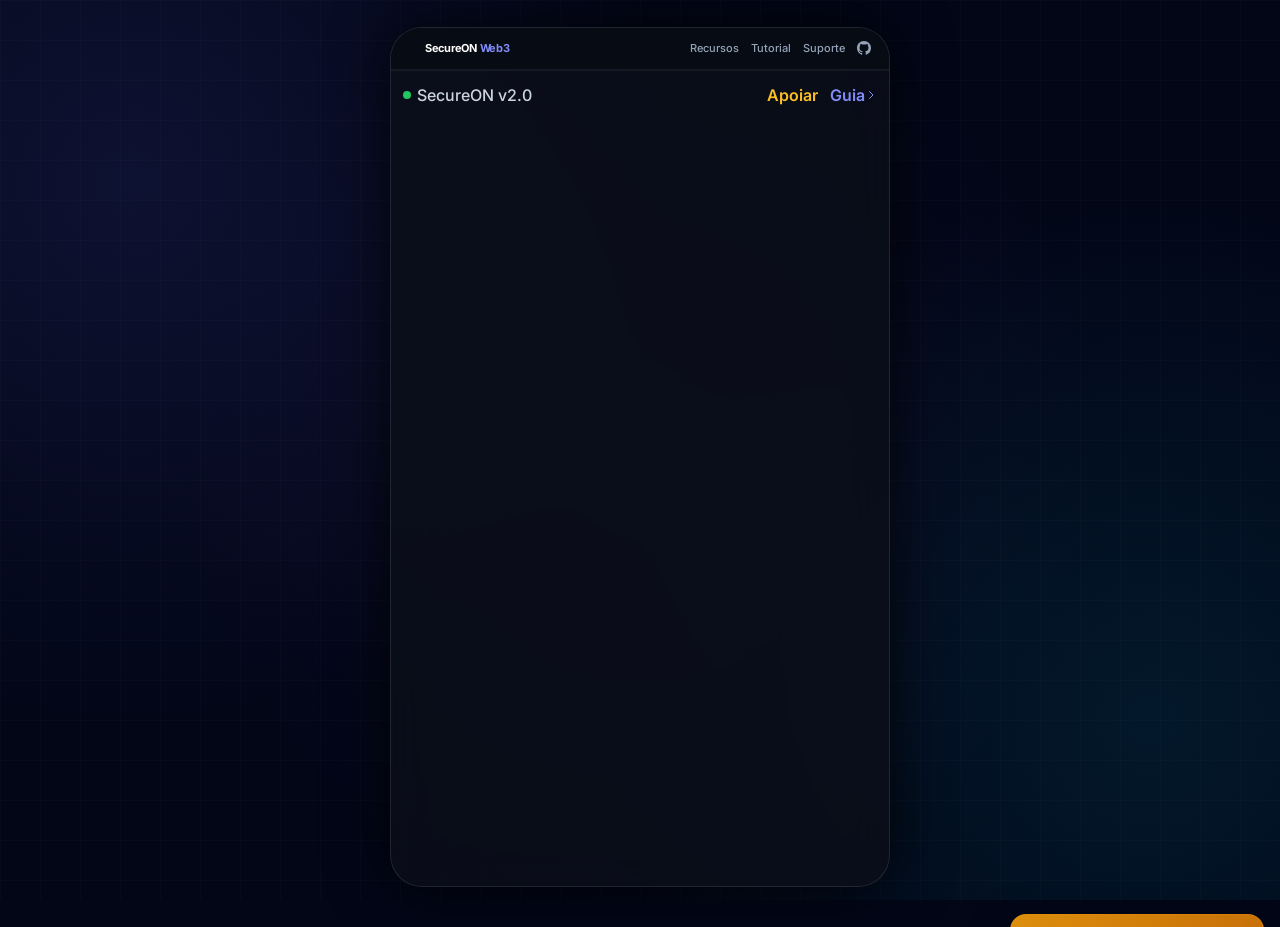
==== index.html @ 46686201 "deploy: auto-sync wallet" ====
<!DOCTYPE html>
<html lang="pt-BR">

<head>
    <meta charset="UTF-8">
    <meta name="viewport" content="width=device-width, initial-scale=1.0, maximum-scale=1.0, user-scalable=no">
    <!-- Security Headers -->
    <meta http-equiv="X-Content-Type-Options" content="nosniff">
    <meta name="referrer" content="no-referrer">

    <!-- SEO Meta Tags -->
    <meta name="description" content="SecureON Wallet — Carteira cripto não-custodial Ethereum & ERC-20 com criptografia local AES-256-GCM. 100% no seu navegador.">
    
    <title>SecureON Wallet — Carteira Cripto Não-Custodial | 4U.IA.BR</title>

    <!-- Icons -->
    <link rel="icon" type="image/svg+xml" href="favicon.svg">
    <link rel="icon" type="image/png" sizes="32x32" href="favicon-32x32.png">
    <link rel="icon" type="image/png" sizes="192x192" href="icon-192.png">
    <link rel="apple-touch-icon" href="icon-192.png">

    <!-- PWA Manifest & Theme -->
    <link rel="manifest" href="manifest.json?v=2.0.0">
    <meta name="theme-color" content="#080b14">
    <meta name="apple-mobile-web-app-capable" content="yes">
    <meta name="apple-mobile-web-app-status-bar-style" content="black-translucent">
    <meta name="apple-mobile-web-app-title" content="SecureON">

    <link rel="preconnect" href="https://fonts.googleapis.com">
    <link rel="preconnect" href="https://fonts.gstatic.com" crossorigin>
    <link href="https://fonts.googleapis.com/css2?family=Inter:wght@300;400;500;600;700;800&family=Outfit:wght@500;700;800&display=swap" rel="stylesheet">
    
    <!-- Local Libraries & Styles -->
    <link rel="stylesheet" href="tailwind_compiled.css">
    <link rel="stylesheet" href="style.css">

    <style>
        /* Ambient 4U Cyberpunk Lighting */
        body {
            background-color: #060810;
            background-image: 
                radial-gradient(circle at 10% 20%, rgba(99, 102, 241, 0.12) 0%, transparent 40%),
                radial-gradient(circle at 90% 80%, rgba(6, 182, 212, 0.10) 0%, transparent 40%),
                radial-gradient(circle at 50% 50%, rgba(168, 85, 247, 0.05) 0%, transparent 60%);
            background-attachment: fixed;
            min-height: 100vh;
        }

        .ambient-grid {
            position: fixed;
            inset: 0;
            background-size: 40px 40px;
            background-image: 
                linear-gradient(to right, rgba(255, 255, 255, 0.02) 1px, transparent 1px),
                linear-gradient(to bottom, rgba(255, 255, 255, 0.02) 1px, transparent 1px);
            pointer-events: none;
            z-index: 0;
        }

        .wallet-frame {
            position: relative;
            z-index: 10;
            max-width: 500px;
            margin: 0 auto;
            min-height: 100vh;
            display: flex;
            flex-direction: column;
            background: rgba(11, 15, 25, 0.85);
            backdrop-filter: blur(20px);
            border-left: 1px solid rgba(255, 255, 255, 0.06);
            border-right: 1px solid rgba(255, 255, 255, 0.06);
            box-shadow: 0 0 60px rgba(0, 0, 0, 0.8);
        }

        @media (min-width: 640px) {
            .wallet-frame {
                min-height: 860px;
                height: 88vh;
                margin-top: 3vh;
                margin-bottom: 3vh;
                border-radius: 32px;
                border: 1px solid rgba(255, 255, 255, 0.1);
                overflow: hidden;
            }
        }

        /* 4U Top Header Nav */
        .top-nav-bar {
            display: flex;
            align-items: center;
            justify-content: space-between;
            padding: 12px 18px;
            background: rgba(8, 11, 20, 0.95);
            border-bottom: 1px solid rgba(255, 255, 255, 0.06);
            font-size: 11px;
            z-index: 30;
        }

        .top-nav-bar a {
            color: #94a3b8;
            text-decoration: none;
            transition: color 0.2s;
            font-weight: 500;
        }

        .top-nav-bar a:hover {
            color: #a5b4fc;
        }
    </style>
</head>

<body class="bg-dark-950 text-white font-sans selection:bg-primary-500/30">
    <div class="ambient-grid"></div>

    <!-- Security Error Screen -->
    <div id="security-error-screen"
        class="fixed inset-0 bg-gradient-to-br from-red-950 to-dark-950 flex items-center justify-center z-[100] hidden">
        <div class="text-center p-8 max-w-md animate-fade-in bg-dark-900/90 border border-red-500/30 rounded-3xl shadow-2xl backdrop-blur-xl">
            <div class="w-20 h-20 bg-red-500/20 rounded-full flex items-center justify-center mx-auto mb-6">
                <svg class="w-10 h-10 text-red-400" fill="none" stroke="currentColor" viewBox="0 0 24 24">
                    <path stroke-linecap="round" stroke-linejoin="round" stroke-width="2"
                        d="M12 9v2m0 4h.01m-6.938 4h13.856c1.54 0 2.502-1.667 1.732-3L13.732 4c-.77-1.333-2.694-1.333-3.464 0L3.34 16c-.77 1.333.192 3 1.732 3z" />
                </svg>
            </div>
            <h1 class="text-2xl font-bold mb-3 text-white">Verificação de Segurança</h1>
            <p id="security-error-message" class="text-red-300 text-sm mb-4">Uma checagem de integridade do ambiente Web3 falhou.</p>
            <div id="security-error-details"
                class="bg-red-950/60 border border-red-500/30 rounded-2xl p-4 text-left text-xs text-red-200 mb-6 font-mono"></div>
            <button id="btn-security-reload"
                class="w-full bg-gradient-to-r from-red-500 to-red-600 hover:from-red-600 hover:to-red-700 text-white font-semibold py-3 px-6 rounded-xl transition-all shadow-lg shadow-red-500/20">
                Recarregar Aplicação
            </button>
        </div>
    </div>

    <!-- Loading Screen -->
    <div id="loading-screen" class="fixed inset-0 bg-dark-950 flex items-center justify-center z-50">
        <div class="text-center">
            <div class="relative w-20 h-20 mx-auto mb-6">
                <div class="absolute inset-0 rounded-full border-4 border-primary-500/20"></div>
                <div class="absolute inset-0 rounded-full border-4 border-primary-500 border-t-transparent animate-spin"></div>
                <div class="absolute inset-2 rounded-full bg-gradient-to-br from-primary-600 to-primary-800 flex items-center justify-center shadow-lg shadow-primary-500/30">
                    <svg class="w-8 h-8 text-white" fill="none" stroke="currentColor" viewBox="0 0 24 24">
                        <path stroke-linecap="round" stroke-linejoin="round" stroke-width="2"
                            d="M12 15v2m-6 4h12a2 2 0 002-2v-6a2 2 0 00-2-2H6a2 2 0 00-2 2v6a2 2 0 002 2zm10-10V7a4 4 0 00-8 0v4h8z" />
                    </svg>
                </div>
            </div>
            <p class="text-dark-300 font-medium text-sm" id="loading-message">Iniciando ambiente seguro...</p>
            <p class="text-dark-500 text-xs mt-2 font-mono">4U.IA.BR • Zero-Knowledge</p>
        </div>
    </div>

    <!-- Session Timeout Warning -->
    <div id="session-timeout-warning"
        class="fixed top-4 left-1/2 -translate-x-1/2 bg-gradient-to-r from-amber-500 to-orange-500 text-white px-6 py-3 rounded-2xl shadow-2xl z-50 hidden animate-slide-down">
        <div class="flex items-center gap-3">
            <div class="w-8 h-8 bg-white/20 rounded-full flex items-center justify-center">
                <svg class="w-4 h-4" fill="none" stroke="currentColor" viewBox="0 0 24 24">
                    <path stroke-linecap="round" stroke-linejoin="round" stroke-width="2"
                        d="M12 8v4l3 3m6-3a9 9 0 11-18 0 9 9 0 0118 0z" />
                </svg>
            </div>
            <div>
                <p class="font-semibold text-xs">Sessão expira em breve por inatividade</p>
                <p id="timeout-countdown" class="text-[11px] text-amber-100">Movimente o cursor ou toque na tela para continuar</p>
            </div>
        </div>
    </div>

    <!-- Main Wallet Card Frame -->
    <div class="wallet-frame">
        <!-- Top Institutional Nav -->
        <div class="top-nav-bar">
            <div class="flex items-center gap-2">
                <div class="w-2 h-2 rounded-full bg-cyan-400 animate-pulse"></div>
                <span class="font-bold tracking-tight text-white">SecureON <span class="text-indigo-400">Web3</span></span>
            </div>
            <div class="flex items-center gap-3">
                <a href="landing.html" title="Apresentação">Recursos</a>
                <a href="tutorial.html" target="_blank" title="Tutorial Completo">Tutorial</a>
                <a href="suporte.html" title="Ajuda & FAQ">Suporte</a>
                <a href="https://github.com/4u-Labs/wallet" target="_blank" title="Código Aberto no GitHub" class="flex items-center gap-1">
                    <svg class="w-3.5 h-3.5" fill="currentColor" viewBox="0 0 24 24"><path d="M12 0C5.37 0 0 5.37 0 12c0 5.31 3.435 9.795 8.205 11.385.6.105.825-.255.825-.57 0-.285-.015-1.23-.015-2.235-3.015.555-3.795-.735-4.035-1.41-.135-.345-.72-1.41-1.23-1.695-.42-.225-1.02-.78-.015-.795.945-.015 1.62.87 1.845 1.23 1.08 1.815 2.805 1.305 3.495.99.105-.78.42-1.305.765-1.605-2.67-.3-5.46-1.335-5.46-5.925 0-1.305.465-2.385 1.23-3.225-.12-.3-.54-1.53.12-3.18 0 0 1.005-.315 3.3 1.23.96-.27 1.98-.405 3-.405s2.04.135 3 .405c2.295-1.56 3.3-1.23 3.3-1.23.66 1.65.24 2.88.12 3.18.765.84 1.23 1.905 1.23 3.225 0 4.605-2.805 5.625-5.475 5.925.435.375.81 1.095.81 2.22 0 1.605-.015 2.895-.015 3.3 0 .315.225.69.825.57A12.02 12.02 0 0024 12c0-6.63-5.37-12-12-12z"/></svg>
                </a>
            </div>
        </div>

        <!-- Main Container #app -->
        <div id="app" class="hidden flex-1 flex flex-col relative overflow-hidden">
            <!-- Welcome Screen (No Wallet) -->
            <div id="welcome-screen" class="hidden h-full flex flex-col justify-between p-6 overflow-y-auto">
                <div class="my-auto animate-fade-in-up text-center">
                    <!-- Logo Shield -->
                    <div class="relative w-24 h-24 mx-auto mb-6">
                        <div class="absolute -inset-2 bg-gradient-to-r from-primary-500 to-cyan-500 rounded-3xl blur-lg opacity-40 animate-pulse"></div>
                        <div class="relative w-24 h-24 bg-gradient-to-br from-primary-500 via-primary-600 to-cyan-600 rounded-3xl flex items-center justify-center shadow-2xl border border-white/20">
                            <svg class="w-13 h-13 text-white" fill="none" stroke="currentColor" viewBox="0 0 24 24">
                                <path stroke-linecap="round" stroke-linejoin="round" stroke-width="1.5"
                                    d="M12 15v2m-6 4h12a2 2 0 002-2v-6a2 2 0 00-2-2H6a2 2 0 00-2 2v6a2 2 0 002 2zm10-10V7a4 4 0 00-8 0v4h8z" />
                            </svg>
                        </div>
                    </div>

                    <h1 class="text-3xl font-extrabold text-center mb-2 tracking-tight">
                        SecureON <span class="bg-gradient-to-r from-indigo-400 via-purple-400 to-cyan-400 bg-clip-text text-transparent">Wallet</span>
                    </h1>
                    <p class="text-dark-400 text-center mb-8 text-sm">Sua carteira Ethereum & Web3 não-custodial</p>

                    <!-- Security Badges -->
                    <div class="flex flex-wrap justify-center gap-2 mb-8">
                        <span class="inline-flex items-center gap-1.5 bg-green-500/10 px-3 py-1 rounded-full border border-green-500/30 text-[11px] font-semibold text-green-300">
                            <span class="w-1.5 h-1.5 rounded-full bg-green-400"></span>
                            Não-Custodial
                        </span>
                        <span class="inline-flex items-center gap-1.5 bg-blue-500/10 px-3 py-1 rounded-full border border-blue-500/30 text-[11px] font-semibold text-blue-300">
                            <span class="w-1.5 h-1.5 rounded-full bg-blue-400"></span>
                            AES-256-GCM
                        </span>
                        <span class="inline-flex items-center gap-1.5 bg-purple-500/10 px-3 py-1 rounded-full border border-purple-500/30 text-[11px] font-semibold text-purple-300">
                            <span class="w-1.5 h-1.5 rounded-full bg-purple-400"></span>
                            PBKDF2 100k
                        </span>
                    </div>

                    <!-- Actions -->
                    <div class="space-y-3 w-full max-w-sm mx-auto">
                        <button id="btn-create-wallet"
                            class="w-full bg-gradient-to-r from-primary-500 to-primary-600 hover:from-primary-600 hover:to-primary-700 text-white font-semibold py-3.5 px-6 rounded-2xl transition-all transform hover:scale-[1.02] shadow-xl shadow-primary-500/25 flex items-center justify-center gap-2 text-sm">
                            <svg class="w-5 h-5" fill="none" stroke="currentColor" viewBox="0 0 24 24">
                                <path stroke-linecap="round" stroke-linejoin="round" stroke-width="2" d="M12 4v16m8-8H4" />
                            </svg>
                            Criar Nova Carteira
                        </button>
                        <button id="btn-import-wallet"
                            class="w-full bg-dark-800/80 hover:bg-dark-700 text-white font-semibold py-3.5 px-6 rounded-2xl transition-all border border-dark-700 hover:border-dark-600 flex items-center justify-center gap-2 text-sm">
                            <svg class="w-5 h-5 text-indigo-400" fill="none" stroke="currentColor" viewBox="0 0 24 24">
                                <path stroke-linecap="round" stroke-linejoin="round" stroke-width="2"
                                    d="M4 16v1a3 3 0 003 3h10a3 3 0 003-3v-1m-4-8l-4-4m0 0L8 8m4-4v12" />
                            </svg>
                            Importar Carteira (Seed)
                        </button>
                        <button id="btn-import-backup"
                            class="w-full bg-dark-900/60 hover:bg-dark-800 text-dark-300 font-medium py-3 px-6 rounded-2xl transition-all border border-dark-800 flex items-center justify-center gap-2 text-xs">
                            <svg class="w-4 h-4" fill="none" stroke="currentColor" viewBox="0 0 24 24">
                                <path stroke-linecap="round" stroke-linejoin="round" stroke-width="2"
                                    d="M4 16v1a3 3 0 003 3h10a3 3 0 003-3v-1m-4-4l-4 4m0 0l-4-4m4 4V4" />
                            </svg>
                            Restaurar Backup (JSON)
                        </button>
                    </div>
                </div>

                <div class="pt-6 text-center border-t border-white/5">
                    <p class="text-dark-500 text-xs font-mono">Suas chaves, suas moedas. 100% no seu navegador.</p>
                </div>
            </div>

            <!-- Create Wallet Screen -->
            <div id="create-wallet-screen" class="hidden h-full flex flex-col">
                <header class="p-4 flex items-center gap-3 border-b border-white/5">
                    <button id="btn-back-create"
                        class="w-9 h-9 rounded-xl bg-dark-800 hover:bg-dark-700 flex items-center justify-center transition-all text-dark-300 hover:text-white">
                        <svg class="w-5 h-5" fill="none" stroke="currentColor" viewBox="0 0 24 24">
                            <path stroke-linecap="round" stroke-linejoin="round" stroke-width="2" d="M15 19l-7-7 7-7" />
                        </svg>
                    </button>
                    <h1 class="text-base font-semibold">Nova Carteira Ethereum</h1>
                </header>

                <div class="flex-1 p-5 overflow-y-auto">
                    <div class="animate-fade-in space-y-5">
                        <!-- Warning Card -->
                        <div class="bg-gradient-to-br from-amber-500/10 to-orange-500/10 border border-amber-500/30 rounded-2xl p-4">
                            <div class="flex gap-3">
                                <div class="w-10 h-10 bg-amber-500/20 rounded-xl flex items-center justify-center flex-shrink-0">
                                    <svg class="w-5 h-5 text-amber-400" fill="none" stroke="currentColor" viewBox="0 0 24 24">
                                        <path stroke-linecap="round" stroke-linejoin="round" stroke-width="2"
                                            d="M12 9v2m0 4h.01m-6.938 4h13.856c1.54 0 2.502-1.667 1.732-3L13.732 4c-.77-1.333-2.694-1.333-3.464 0L3.34 16c-.77 1.333.192 3 1.732 3z" />
                                    </svg>
                                </div>
                                <div>
                                    <h3 class="text-amber-400 font-semibold text-sm mb-1">Guarde sua Seed Phrase!</h3>
                                    <p class="text-amber-200/80 text-xs leading-relaxed">Anote estas 12 palavras em papel físico. Nunca compartilhe ou salve em prints ou nuvens desprotegidas.</p>
                                </div>
                            </div>
                        </div>

                        <!-- Seed Phrase Grid -->
                        <div class="bg-dark-850 rounded-2xl p-4 border border-dark-700">
                            <div class="flex items-center justify-between mb-3">
                                <span class="text-xs text-dark-400 font-medium">Sua Seed Phrase (BIP-39)</span>
                                <span class="text-[11px] text-dark-500 font-mono">12 palavras</span>
                            </div>
                            <div id="seed-words" class="grid grid-cols-3 gap-2"></div>
                        </div>

                        <!-- Password Fields -->
                        <div class="space-y-3">
                            <div>
                                <label class="block text-xs font-medium text-dark-300 mb-1.5">Senha de desbloqueio local</label>
                                <input type="password" id="create-password"
                                    class="w-full bg-dark-800 border border-dark-700 rounded-xl px-4 py-3 text-white text-sm focus:outline-none focus:border-primary-500 focus:ring-2 focus:ring-primary-500/20 transition-all"
                                    placeholder="Mínimo 8 caracteres" autocomplete="new-password">
                                <div id="password-strength" class="mt-1.5 text-xs"></div>
                            </div>

                            <div>
                                <label class="block text-xs font-medium text-dark-300 mb-1.5">Confirmar senha</label>
                                <input type="password" id="create-password-confirm"
                                    class="w-full bg-dark-800 border border-dark-700 rounded-xl px-4 py-3 text-white text-sm focus:outline-none focus:border-primary-500 focus:ring-2 focus:ring-primary-500/20 transition-all"
                                    placeholder="Repita a senha" autocomplete="new-password">
                            </div>
                        </div>

                        <!-- Checkbox -->
                        <label class="flex items-start gap-3 cursor-pointer group">
                            <div class="relative mt-0.5">
                                <input type="checkbox" id="confirm-saved" class="sr-only peer">
                                <div class="w-5 h-5 bg-dark-700 border border-dark-600 rounded-md peer-checked:bg-primary-500 peer-checked:border-primary-500 transition-all"></div>
                                <svg class="w-3 h-3 text-white absolute top-1 left-1 hidden peer-checked:block" fill="none"
                                    stroke="currentColor" viewBox="0 0 24 24">
                                    <path stroke-linecap="round" stroke-linejoin="round" stroke-width="3" d="M5 13l4 4L19 7" />
                                </svg>
                            </div>
                            <span class="text-xs text-dark-300 group-hover:text-dark-200 transition-colors leading-relaxed">
                                Eu anotei minha seed phrase em local seguro e compreendo que a 4U.IA.BR não pode recuperar meus fundos caso eu perca essas palavras.
                            </span>
                        </label>

                        <button id="btn-confirm-create"
                            class="w-full bg-gradient-to-r from-primary-500 to-primary-600 hover:from-primary-600 hover:to-primary-700 text-white font-semibold py-3.5 px-6 rounded-2xl transition-all disabled:opacity-50 disabled:cursor-not-allowed transform hover:scale-[1.02] disabled:hover:scale-100 text-sm shadow-lg shadow-primary-500/20"
                            disabled>
                            Finalizar e Criar Carteira
                        </button>
                    </div>
                </div>
            </div>

            <!-- Import Wallet Screen -->
            <div id="import-wallet-screen" class="hidden h-full flex flex-col">
                <header class="p-4 flex items-center gap-3 border-b border-white/5">
                    <button id="btn-back-import"
                        class="w-9 h-9 rounded-xl bg-dark-800 hover:bg-dark-700 flex items-center justify-center transition-all text-dark-300 hover:text-white">
                        <svg class="w-5 h-5" fill="none" stroke="currentColor" viewBox="0 0 24 24">
                            <path stroke-linecap="round" stroke-linejoin="round" stroke-width="2" d="M15 19l-7-7 7-7" />
                        </svg>
                    </button>
                    <h1 class="text-base font-semibold">Importar Carteira (Seed)</h1>
                </header>

                <div class="flex-1 p-5 overflow-y-auto">
                    <div class="animate-fade-in space-y-4">
                        <div>
                            <label class="block text-xs font-medium text-dark-300 mb-1.5">Seed Phrase (12 ou 24 palavras)</label>
                            <textarea id="import-seed"
                                class="w-full bg-dark-800 border border-dark-700 rounded-xl px-4 py-3 text-white focus:outline-none focus:border-primary-500 focus:ring-2 focus:ring-primary-500/20 h-28 resize-none transition-all font-mono text-xs leading-relaxed"
                                placeholder="Digite as 12 palavras separadas por espaço (ex: apple banana orange...)" autocomplete="off" spellcheck="false"></textarea>
                            <p id="import-seed-error" class="text-red-400 text-xs mt-1.5 hidden"></p>
                        </div>

                        <div class="space-y-3">
                            <div>
                                <label class="block text-xs font-medium text-dark-300 mb-1.5">Nova Senha de Criptografia</label>
                                <input type="password" id="import-password"
                                    class="w-full bg-dark-800 border border-dark-700 rounded-xl px-4 py-3 text-white text-sm focus:outline-none focus:border-primary-500 focus:ring-2 focus:ring-primary-500/20 transition-all"
                                    placeholder="Mínimo 8 caracteres" autocomplete="new-password">
                            </div>

                            <div>
                                <label class="block text-xs font-medium text-dark-300 mb-1.5">Confirmar Nova Senha</label>
                                <input type="password" id="import-password-confirm"
                                    class="w-full bg-dark-800 border border-dark-700 rounded-xl px-4 py-3 text-white text-sm focus:outline-none focus:border-primary-500 focus:ring-2 focus:ring-primary-500/20 transition-all"
                                    placeholder="Repita a senha" autocomplete="new-password">
                            </div>
                        </div>

                        <button id="btn-confirm-import"
                            class="w-full bg-gradient-to-r from-primary-500 to-primary-600 hover:from-primary-600 hover:to-primary-700 text-white font-semibold py-3.5 px-6 rounded-2xl transition-all transform hover:scale-[1.02] text-sm shadow-lg shadow-primary-500/20">
                            Restaurar Carteira
                        </button>
                    </div>
                </div>
            </div>

            <!-- Login Screen (Locked Wallet) -->
            <div id="login-screen" class="hidden h-full flex flex-col justify-between p-6">
                <div class="my-auto animate-fade-in-up text-center w-full max-w-sm mx-auto">
                    <!-- Shield Icon with Glow -->
                    <div class="relative w-20 h-20 mx-auto mb-5">
                        <div class="absolute -inset-2 bg-primary-500/30 rounded-2xl blur-lg animate-pulse"></div>
                        <div class="relative w-20 h-20 bg-gradient-to-br from-primary-500 via-primary-600 to-cyan-600 rounded-2xl flex items-center justify-center shadow-xl border border-white/20">
                            <svg class="w-10 h-10 text-white" fill="none" stroke="currentColor" viewBox="0 0 24 24">
                                <path stroke-linecap="round" stroke-linejoin="round" stroke-width="1.5"
                                    d="M12 15v2m-6 4h12a2 2 0 002-2v-6a2 2 0 00-2-2H6a2 2 0 00-2 2v6a2 2 0 002 2zm10-10V7a4 4 0 00-8 0v4h8z" />
                            </svg>
                        </div>
                    </div>

                    <h1 class="text-2xl font-bold mb-1">SecureON</h1>
                    <p class="text-dark-400 text-xs mb-6">Cofre de Ativos Criptografado</p>

                    <div class="mb-5 text-left">
                        <label class="block text-xs font-medium text-dark-300 mb-1.5">Senha Mestra</label>
                        <input type="password" id="login-password"
                            class="w-full bg-dark-800 border border-dark-700 rounded-xl px-4 py-3 text-white text-sm focus:outline-none focus:border-primary-500 focus:ring-2 focus:ring-primary-500/20 transition-all"
                            placeholder="Digite sua senha" autocomplete="current-password">
                        <p id="login-error" class="text-red-400 text-xs mt-2 hidden"></p>
                        <p id="login-attempts" class="text-amber-400 text-xs mt-2 hidden"></p>
                    </div>

                    <button id="btn-unlock"
                        class="w-full bg-gradient-to-r from-primary-500 to-primary-600 hover:from-primary-600 hover:to-primary-700 text-white font-semibold py-3.5 px-6 rounded-2xl transition-all transform hover:scale-[1.02] shadow-xl shadow-primary-500/25 flex items-center justify-center gap-2 text-sm mb-4">
                        <svg class="w-4 h-4" fill="none" stroke="currentColor" viewBox="0 0 24 24">
                            <path stroke-linecap="round" stroke-linejoin="round" stroke-width="2"
                                d="M8 11V7a4 4 0 118 0m-4 8v2m-6 4h12a2 2 0 002-2v-6a2 2 0 00-2-2H6a2 2 0 00-2 2v6a2 2 0 002 2z" />
                        </svg>
                        Desbloquear Carteira
                    </button>

                    <button id="btn-reset-wallet"
                        class="text-xs text-dark-400 hover:text-red-400 transition-colors py-1">
                        Esqueceu a senha? Resetar carteira com Seed
                    </button>
                </div>

                <div class="text-center pt-4 border-t border-white/5">
                    <span class="text-[11px] text-dark-500">AES-256-GCM • Zero-Knowledge Architecture</span>
                </div>
            </div>

            <!-- Dashboard Screen -->
            <div id="dashboard-screen" class="hidden h-full flex flex-col">
                <!-- Header -->
                <header class="p-4 flex items-center justify-between border-b border-white/5 bg-dark-900/60 backdrop-blur-md">
                    <div class="flex items-center gap-3">
                        <div class="w-9 h-9 bg-gradient-to-br from-primary-500 to-cyan-500 rounded-xl flex items-center justify-center shadow-md">
                            <svg class="w-5 h-5 text-white" fill="none" stroke="currentColor" viewBox="0 0 24 24">
                                <path stroke-linecap="round" stroke-linejoin="round" stroke-width="2"
                                    d="M12 15v2m-6 4h12a2 2 0 002-2v-6a2 2 0 00-2-2H6a2 2 0 00-2 2v6a2 2 0 002 2zm10-10V7a4 4 0 00-8 0v4h8z" />
                            </svg>
                        </div>
                        <div>
                            <h1 class="font-bold text-sm leading-tight">SecureON</h1>
                            <div id="network-indicator" class="flex items-center gap-1.5">
                                <span id="network-status-dot" class="w-1.5 h-1.5 rounded-full bg-green-500"></span>
                                <span id="network-name" class="text-[11px] text-dark-400 font-medium">Mainnet</span>
                            </div>
                        </div>
                    </div>

                    <div class="flex items-center gap-2">
                        <button id="btn-lock"
                            class="w-9 h-9 rounded-xl bg-dark-800 hover:bg-dark-700 flex items-center justify-center transition-all text-dark-400 hover:text-white"
                            title="Bloquear Carteira">
                            <svg class="w-4 h-4" fill="none" stroke="currentColor" viewBox="0 0 24 24">
                                <path stroke-linecap="round" stroke-linejoin="round" stroke-width="2"
                                    d="M12 15v2m-6 4h12a2 2 0 002-2v-6a2 2 0 00-2-2H6a2 2 0 00-2 2v6a2 2 0 002 2zm10-10V7a4 4 0 00-8 0v4h8z" />
                            </svg>
                        </button>
                    </div>
                </header>

                <div class="flex-1 p-4 overflow-y-auto space-y-4">
                    <!-- Balance Card -->
                    <div class="bg-gradient-to-br from-primary-600 via-indigo-700 to-purple-800 rounded-3xl p-5 relative overflow-hidden shadow-2xl border border-white/10 animate-fade-in">
                        <div class="relative z-10">
                            <div class="flex items-start justify-between mb-3">
                                <div>
                                    <p class="text-primary-200 text-xs font-medium mb-1">Saldo Principal</p>
                                    <h2 id="balance-display" class="text-3xl font-extrabold tracking-tight">0.0000 ETH</h2>
                                    <p id="balance-usd" class="text-primary-200 text-sm mt-0.5">≈ $0.00 USD</p>
                                </div>
                                <button id="btn-refresh-balance"
                                    class="w-9 h-9 bg-white/10 hover:bg-white/20 rounded-xl flex items-center justify-center transition-all text-white"
                                    title="Atualizar Saldo">
                                    <svg class="w-4 h-4" fill="none" stroke="currentColor" viewBox="0 0 24 24">
                                        <path stroke-linecap="round" stroke-linejoin="round" stroke-width="2"
                                            d="M4 4v5h.582m15.356 2A8.001 8.001 0 004.582 9m0 0H9m11 11v-5h-.581m0 0a8.003 8.003 0 01-15.357-2m15.357 2H15" />
                                    </svg>
                                </button>
                            </div>

                            <!-- Address Box -->
                            <div class="bg-black/30 backdrop-blur-md rounded-2xl p-3 border border-white/10">
                                <div class="flex items-center justify-between">
                                    <div class="flex-1 min-w-0 pr-2">
                                        <p class="text-primary-200 text-[10px] uppercase font-semibold mb-0.5 tracking-wider">Endereço Público</p>
                                        <code id="address-display" class="text-white text-xs font-mono truncate block"></code>
                                    </div>
                                    <button id="btn-copy-address"
                                        class="w-8 h-8 bg-white/10 hover:bg-white/20 rounded-lg flex items-center justify-center transition-all flex-shrink-0 text-white"
                                        title="Copiar Endereço">
                                        <svg class="w-4 h-4" fill="none" stroke="currentColor" viewBox="0 0 24 24">
                                            <path stroke-linecap="round" stroke-linejoin="round" stroke-width="2"
                                                d="M8 16H6a2 2 0 01-2-2V6a2 2 0 012-2h8a2 2 0 012 2v2m-6 12h8a2 2 0 002-2v-8a2 2 0 00-2-2h-8a2 2 0 00-2 2v8a2 2 0 002 2z" />
                                        </svg>
                                    </button>
                                </div>
                            </div>
                        </div>
                    </div>

                    <!-- Action Buttons -->
                    <div class="grid grid-cols-3 gap-2.5">
                        <button id="btn-send"
                            class="bg-dark-800 hover:bg-dark-750 p-3 rounded-2xl text-center transition-all border border-dark-700 hover:border-red-500/40 group">
                            <div class="w-10 h-10 bg-gradient-to-br from-red-500 to-orange-500 rounded-xl flex items-center justify-center mx-auto mb-2 group-hover:scale-105 transition-transform shadow-md shadow-red-500/20">
                                <svg class="w-5 h-5 text-white" fill="none" stroke="currentColor" viewBox="0 0 24 24">
                                    <path stroke-linecap="round" stroke-linejoin="round" stroke-width="2" d="M7 11l5-5m0 0l5 5m-5-5v12" />
                                </svg>
                            </div>
                            <span class="text-xs font-semibold text-dark-200">Enviar</span>
                        </button>
                        <button id="btn-receive"
                            class="bg-dark-800 hover:bg-dark-750 p-3 rounded-2xl text-center transition-all border border-dark-700 hover:border-green-500/40 group">
                            <div class="w-10 h-10 bg-gradient-to-br from-green-500 to-emerald-500 rounded-xl flex items-center justify-center mx-auto mb-2 group-hover:scale-105 transition-transform shadow-md shadow-green-500/20">
                                <svg class="w-5 h-5 text-white" fill="none" stroke="currentColor" viewBox="0 0 24 24">
                                    <path stroke-linecap="round" stroke-linejoin="round" stroke-width="2" d="M17 13l-5 5m0 0l-5-5m5 5V6" />
                                </svg>
                            </div>
                            <span class="text-xs font-semibold text-dark-200">Receber</span>
                        </button>
                        <button id="btn-settings"
                            class="bg-dark-800 hover:bg-dark-750 p-3 rounded-2xl text-center transition-all border border-dark-700 hover:border-indigo-500/40 group">
                            <div class="w-10 h-10 bg-gradient-to-br from-dark-600 to-dark-700 rounded-xl flex items-center justify-center mx-auto mb-2 group-hover:scale-105 transition-transform">
                                <svg class="w-5 h-5 text-dark-200" fill="none" stroke="currentColor" viewBox="0 0 24 24">
                                    <path stroke-linecap="round" stroke-linejoin="round" stroke-width="2"
                                        d="M10.325 4.317c.426-1.756 2.924-1.756 3.35 0a1.724 1.724 0 002.573 1.066c1.543-.94 3.31.826 2.37 2.37a1.724 1.724 0 001.065 2.572c1.756.426 1.756 2.924 0 3.35a1.724 1.724 0 00-1.066 2.573c.94 1.543-.826 3.31-2.37 2.37a1.724 1.724 0 00-2.572 1.065c-.426 1.756-2.924 1.756-3.35 0a1.724 1.724 0 00-2.573-1.066c-1.543.94-3.31-.826-2.37-2.37a1.724 1.724 0 00-1.065-2.572c-1.756-.426-1.756-2.924 0-3.35a1.724 1.724 0 001.066-2.573c-.94-1.543.826-3.31 2.37-2.37.996.608 2.296.07 2.572-1.065z" />
                                    <path stroke-linecap="round" stroke-linejoin="round" stroke-width="2" d="M15 12a3 3 0 11-6 0 3 3 0 016 0z" />
                                </svg>
                            </div>
                            <span class="text-xs font-semibold text-dark-200">Ajustes</span>
                        </button>
                    </div>

                    <!-- Token List -->
                    <div class="bg-dark-850 rounded-2xl border border-dark-700/80 overflow-hidden">
                        <div class="flex items-center justify-between p-3.5 border-b border-dark-700/80 bg-dark-900/40">
                            <h3 class="font-bold text-xs uppercase tracking-wider text-dark-300">Ativos & Tokens</h3>
                            <button id="btn-refresh-tokens"
                                class="text-primary-400 hover:text-primary-300 text-xs font-medium flex items-center gap-1 transition-colors">
                                <svg class="w-3.5 h-3.5" fill="none" stroke="currentColor" viewBox="0 0 24 24">
                                    <path stroke-linecap="round" stroke-linejoin="round" stroke-width="2"
                                        d="M4 4v5h.582m15.356 2A8.001 8.001 0 004.582 9m0 0H9m11 11v-5h-.581m0 0a8.003 8.003 0 01-15.357-2m15.357 2H15" />
                                </svg>
                                Atualizar
                            </button>
                        </div>
                        <div id="token-list" class="divide-y divide-dark-700/60 max-h-72 overflow-y-auto">
                            <div class="p-6 text-center text-dark-400 text-xs">Carregando tokens...</div>
                        </div>
                    </div>

                    <!-- Transaction History -->
                    <div class="bg-dark-850 rounded-2xl border border-dark-700/80 overflow-hidden">
                        <div class="flex items-center justify-between p-3.5 border-b border-dark-700/80 bg-dark-900/40">
                            <h3 class="font-bold text-xs uppercase tracking-wider text-dark-300">Histórico de Transações</h3>
                            <button id="btn-refresh-history"
                                class="text-primary-400 hover:text-primary-300 text-xs font-medium flex items-center gap-1 transition-colors">
                                <svg class="w-3.5 h-3.5" fill="none" stroke="currentColor" viewBox="0 0 24 24">
                                    <path stroke-linecap="round" stroke-linejoin="round" stroke-width="2"
                                        d="M4 4v5h.582m15.356 2A8.001 8.001 0 004.582 9m0 0H9m11 11v-5h-.581m0 0a8.003 8.003 0 01-15.357-2m15.357 2H15" />
                                </svg>
                                Atualizar
                            </button>
                        </div>
                        <div id="transaction-list" class="divide-y divide-dark-700/60 max-h-48 overflow-y-auto">
                            <div class="p-6 text-center text-dark-400 text-xs">Nenhuma transação recente encontrada</div>
                        </div>
                    </div>
                </div>
            </div>

            <!-- Send Screen -->
            <div id="send-screen" class="hidden h-full flex flex-col">
                <header class="p-4 flex items-center gap-3 border-b border-white/5 bg-dark-900/60">
                    <button id="btn-back-send"
                        class="w-9 h-9 rounded-xl bg-dark-800 hover:bg-dark-700 flex items-center justify-center transition-all text-dark-300 hover:text-white">
                        <svg class="w-5 h-5" fill="none" stroke="currentColor" viewBox="0 0 24 24">
                            <path stroke-linecap="round" stroke-linejoin="round" stroke-width="2" d="M15 19l-7-7 7-7" />
                        </svg>
                    </button>
                    <h1 id="send-screen-title" class="text-base font-semibold">Enviar Ativo</h1>
                </header>

                <div class="flex-1 p-5 overflow-y-auto">
                    <div class="animate-fade-in space-y-4">
                        <!-- Token Selector -->
                        <div>
                            <label class="block text-xs font-medium text-dark-300 mb-1.5">Ativo Selecionado</label>
                            <div id="token-selector"
                                class="bg-dark-800 border border-dark-700 rounded-2xl p-3 cursor-pointer hover:border-dark-600 transition-all">
                                <div class="flex items-center justify-between">
                                    <div class="flex items-center gap-3">
                                        <div id="selected-token-icon"
                                            class="w-9 h-9 rounded-xl bg-gradient-to-br from-indigo-500 to-purple-500 flex items-center justify-center text-white font-bold text-sm">
                                            ⟠
                                        </div>
                                        <div>
                                            <p id="selected-token-symbol" class="font-bold text-sm">ETH</p>
                                            <p id="selected-token-balance" class="text-xs text-dark-400">Saldo: 0.0000</p>
                                        </div>
                                    </div>
                                    <svg class="w-4 h-4 text-dark-400" fill="none" stroke="currentColor" viewBox="0 0 24 24">
                                        <path stroke-linecap="round" stroke-linejoin="round" stroke-width="2" d="M19 9l-7 7-7-7" />
                                    </svg>
                                </div>
                            </div>
                        </div>

                        <!-- Recipient Address -->
                        <div>
                            <label class="block text-xs font-medium text-dark-300 mb-1.5">Endereço de Destino (0x...)</label>
                            <input type="text" id="send-to"
                                class="w-full bg-dark-800 border border-dark-700 rounded-xl px-4 py-3 text-white focus:outline-none focus:border-primary-500 focus:ring-2 focus:ring-primary-500/20 font-mono text-xs transition-all"
                                placeholder="0x..." autocomplete="off" spellcheck="false">
                            <p id="send-to-error" class="text-red-400 text-xs mt-1.5 hidden"></p>
                            <div id="address-tamper-warning"
                                class="bg-red-900/50 border border-red-500 rounded-xl p-3 mt-2 hidden animate-shake">
                                <p class="text-red-400 text-xs font-bold flex items-center gap-2">
                                    <svg class="w-4 h-4" fill="currentColor" viewBox="0 0 20 20">
                                        <path fill-rule="evenodd"
                                            d="M8.257 3.099c.765-1.36 2.722-1.36 3.486 0l5.58 9.92c.75 1.334-.213 2.98-1.742 2.98H4.42c-1.53 0-2.493-1.646-1.743-2.98l5.58-9.92zM11 13a1 1 0 11-2 0 1 1 0 012 0zm-1-8a1 1 0 00-1 1v3a1 1 0 002 0V6a1 1 0 00-1-1z"
                                            clip-rule="evenodd" />
                                    </svg>
                                    ALERTA: Modificação de endereço detectada!
                                </p>
                            </div>
                        </div>

                        <!-- Amount -->
                        <div>
                            <div class="flex justify-between items-center mb-1.5">
                                <label class="text-xs font-medium text-dark-300">Quantidade</label>
                                <p id="available-balance" class="text-dark-400 text-xs"></p>
                            </div>
                            <div class="relative">
                                <input type="text" inputmode="decimal" id="send-amount"
                                    class="w-full bg-dark-800 border border-dark-700 rounded-xl px-4 py-3 pr-20 text-white focus:outline-none focus:border-primary-500 focus:ring-2 focus:ring-primary-500/20 text-base font-bold transition-all"
                                    placeholder="0.0" autocomplete="off">
                                <button id="btn-max-amount"
                                    class="absolute right-2.5 top-1/2 -translate-y-1/2 bg-primary-500/20 hover:bg-primary-500/30 text-primary-400 text-[11px] font-bold px-3 py-1.5 rounded-lg transition-all">
                                    MÁX
                                </button>
                            </div>
                            <p id="send-amount-error" class="text-red-400 text-xs mt-1.5 hidden"></p>
                        </div>

                        <!-- Gas Estimate -->
                        <div class="bg-dark-850 rounded-2xl p-4 border border-dark-700/80">
                            <div class="flex justify-between text-xs mb-2">
                                <span class="text-dark-400">Taxa de Rede Estimada (Gas)</span>
                                <span id="gas-estimate" class="text-white font-mono font-medium">~0.0000 ETH</span>
                            </div>
                            <div class="flex justify-between text-sm pt-2.5 border-t border-dark-700/80">
                                <span class="text-dark-300 font-semibold">Total Debitável</span>
                                <span id="total-amount" class="text-cyan-400 font-bold font-mono">0.0000 ETH</span>
                            </div>
                        </div>

                        <button id="btn-continue-send"
                            class="w-full bg-gradient-to-r from-primary-500 to-primary-600 hover:from-primary-600 hover:to-primary-700 text-white font-semibold py-3.5 px-6 rounded-2xl transition-all disabled:opacity-50 disabled:cursor-not-allowed transform hover:scale-[1.02] disabled:hover:scale-100 text-sm shadow-lg shadow-primary-500/20"
                            disabled>
                            Revisar e Continuar
                        </button>
                    </div>
                </div>
            </div>

            <!-- Confirm Send Screen -->
            <div id="confirm-send-screen" class="hidden h-full flex flex-col">
                <header class="p-4 flex items-center gap-3 border-b border-white/5 bg-dark-900/60">
                    <button id="btn-cancel-send"
                        class="w-9 h-9 rounded-xl bg-dark-800 hover:bg-dark-700 flex items-center justify-center transition-all text-dark-300 hover:text-white">
                        <svg class="w-5 h-5" fill="none" stroke="currentColor" viewBox="0 0 24 24">
                            <path stroke-linecap="round" stroke-linejoin="round" stroke-width="2" d="M15 19l-7-7 7-7" />
                        </svg>
                    </button>
                    <h1 class="text-base font-semibold">Assinar Transação</h1>
                </header>

                <div class="flex-1 p-5 overflow-y-auto">
                    <div class="animate-fade-in space-y-4">
                        <!-- Irreversible Alert -->
                        <div class="bg-gradient-to-br from-red-500/10 to-orange-500/10 border border-red-500/30 rounded-2xl p-3.5">
                            <div class="flex items-center gap-3">
                                <div class="w-9 h-9 bg-red-500/20 rounded-xl flex items-center justify-center flex-shrink-0">
                                    <svg class="w-5 h-5 text-red-400" fill="none" stroke="currentColor" viewBox="0 0 24 24">
                                        <path stroke-linecap="round" stroke-linejoin="round" stroke-width="2"
                                            d="M12 9v2m0 4h.01m-6.938 4h13.856c1.54 0 2.502-1.667 1.732-3L13.732 4c-.77-1.333-2.694-1.333-3.464 0L3.34 16c-.77 1.333.192 3 1.732 3z" />
                                    </svg>
                                </div>
                                <p class="text-red-200 text-xs">Verifique todos os dados. Transações na blockchain são <strong>irreversíveis</strong>.</p>
                            </div>
                        </div>

                        <!-- Details -->
                        <div class="space-y-2.5">
                            <div class="bg-dark-850 rounded-xl p-3.5 border border-dark-700">
                                <p class="text-dark-400 text-[11px] mb-1 uppercase font-semibold">Destinatário</p>
                                <div id="confirm-to-enhanced" class="font-mono text-xs break-all leading-relaxed text-indigo-300"></div>
                                <p id="confirm-to" class="text-white font-mono text-xs break-all hidden"></p>
                            </div>

                            <div class="bg-dark-850 rounded-xl p-3.5 border border-dark-700">
                                <p class="text-dark-400 text-[11px] mb-0.5 uppercase font-semibold">Valor</p>
                                <p id="confirm-amount" class="text-white text-xl font-bold font-mono"></p>
                            </div>

                            <div class="grid grid-cols-2 gap-2.5">
                                <div class="bg-dark-850 rounded-xl p-3 border border-dark-700">
                                    <p class="text-dark-400 text-[11px] mb-0.5">Taxa Gas</p>
                                    <p id="confirm-gas" class="text-white text-xs font-mono font-medium"></p>
                                </div>
                                <div class="bg-dark-850 rounded-xl p-3 border border-dark-700">
                                    <p class="text-dark-400 text-[11px] mb-0.5">Rede</p>
                                    <p id="confirm-network" class="text-white text-xs font-medium"></p>
                                </div>
                            </div>

                            <div class="bg-gradient-to-br from-primary-500/15 to-purple-500/15 rounded-xl p-3.5 border border-primary-500/30">
                                <p class="text-primary-300 text-[11px] mb-0.5 font-semibold">Total a Debitar</p>
                                <p id="confirm-total" class="text-white text-xl font-extrabold font-mono"></p>
                            </div>

                            <div id="tx-warnings" class="hidden bg-amber-500/10 border border-amber-500/30 rounded-xl p-3">
                                <p class="text-amber-400 text-xs font-bold mb-1">Avisos:</p>
                                <ul id="tx-warnings-list" class="text-amber-200 text-xs list-disc list-inside space-y-0.5"></ul>
                            </div>
                        </div>

                        <!-- Checkbox -->
                        <label class="flex items-start gap-3 cursor-pointer group">
                            <div class="relative mt-0.5">
                                <input type="checkbox" id="confirm-address-verified" class="sr-only peer">
                                <div class="w-5 h-5 bg-dark-700 border border-dark-600 rounded-md peer-checked:bg-primary-500 peer-checked:border-primary-500 transition-all"></div>
                                <svg class="w-3 h-3 text-white absolute top-1 left-1 hidden peer-checked:block" fill="none"
                                    stroke="currentColor" viewBox="0 0 24 24">
                                    <path stroke-linecap="round" stroke-linejoin="round" stroke-width="3" d="M5 13l4 4L19 7" />
                                </svg>
                            </div>
                            <span class="text-xs text-dark-300 group-hover:text-dark-200 transition-colors">
                                Eu confirmei que o endereço de destino acima está correto.
                            </span>
                        </label>

                        <!-- Password -->
                        <div>
                            <label class="block text-xs font-medium text-dark-300 mb-1.5">Senha para Assinar</label>
                            <input type="password" id="confirm-send-password"
                                class="w-full bg-dark-800 border border-dark-700 rounded-xl px-4 py-3 text-white text-sm focus:outline-none focus:border-primary-500 focus:ring-2 focus:ring-primary-500/20 transition-all"
                                placeholder="Sua senha local" autocomplete="current-password">
                            <p id="confirm-password-error" class="text-red-400 text-xs mt-1.5 hidden"></p>
                        </div>

                        <button id="btn-confirm-send"
                            class="w-full bg-gradient-to-r from-red-500 to-orange-500 hover:from-red-600 hover:to-orange-600 text-white font-semibold py-3.5 px-6 rounded-2xl transition-all disabled:opacity-50 disabled:cursor-not-allowed transform hover:scale-[1.02] disabled:hover:scale-100 flex items-center justify-center gap-2 text-sm shadow-lg shadow-red-500/20"
                            disabled>
                            <svg class="w-4 h-4" fill="none" stroke="currentColor" viewBox="0 0 24 24">
                                <path stroke-linecap="round" stroke-linejoin="round" stroke-width="2"
                                    d="M12 15v2m-6 4h12a2 2 0 002-2v-6a2 2 0 00-2-2H6a2 2 0 00-2 2v6a2 2 0 002 2zm10-10V7a4 4 0 00-8 0v4h8z" />
                            </svg>
                            Assinar e Transmitir à Blockchain
                        </button>
                    </div>
                </div>
            </div>

            <!-- Receive Screen -->
            <div id="receive-screen" class="hidden h-full flex flex-col">
                <header class="p-4 flex items-center gap-3 border-b border-white/5 bg-dark-900/60">
                    <button id="btn-back-receive"
                        class="w-9 h-9 rounded-xl bg-dark-800 hover:bg-dark-700 flex items-center justify-center transition-all text-dark-300 hover:text-white">
                        <svg class="w-5 h-5" fill="none" stroke="currentColor" viewBox="0 0 24 24">
                            <path stroke-linecap="round" stroke-linejoin="round" stroke-width="2" d="M15 19l-7-7 7-7" />
                        </svg>
                    </button>
                    <h1 class="text-base font-semibold">Receber Cripto / Tokens</h1>
                </header>

                <div class="flex-1 p-6 flex flex-col items-center justify-center overflow-y-auto">
                    <div class="animate-fade-in text-center w-full max-w-sm">
                        <!-- QR Code Frame -->
                        <div class="bg-white p-4 rounded-3xl inline-block mb-5 shadow-2xl border-4 border-primary-500/30">
                            <div id="qr-code"></div>
                        </div>

                        <!-- Address -->
                        <div class="bg-dark-800 rounded-2xl p-4 mb-5 border border-dark-700">
                            <p class="text-dark-400 text-xs mb-1.5 uppercase font-semibold tracking-wider">Seu Endereço Ethereum</p>
                            <code id="receive-address" class="text-cyan-300 text-xs break-all font-mono leading-relaxed block"></code>
                        </div>

                        <button id="btn-copy-receive-address"
                            class="w-full bg-gradient-to-r from-primary-500 to-primary-600 hover:from-primary-600 hover:to-primary-700 text-white font-semibold py-3.5 px-6 rounded-2xl transition-all flex items-center justify-center gap-2 transform hover:scale-[1.02] text-sm shadow-lg shadow-primary-500/25">
                            <svg class="w-4 h-4" fill="none" stroke="currentColor" viewBox="0 0 24 24">
                                <path stroke-linecap="round" stroke-linejoin="round" stroke-width="2"
                                    d="M8 16H6a2 2 0 01-2-2V6a2 2 0 012-2h8a2 2 0 012 2v2m-6 12h8a2 2 0 002-2v-8a2 2 0 00-2-2h-8a2 2 0 00-2 2v8a2 2 0 002 2z" />
                            </svg>
                            Copiar Endereço
                        </button>
                        <p class="text-[11px] text-dark-500 mt-3">Envie apenas ETH ou tokens ERC-20 compatíveis.</p>
                    </div>
                </div>
            </div>

            <!-- Settings Screen -->
            <div id="settings-screen" class="hidden h-full flex flex-col">
                <header class="p-4 flex items-center gap-3 border-b border-white/5 bg-dark-900/60">
                    <button id="btn-back-settings"
                        class="w-9 h-9 rounded-xl bg-dark-800 hover:bg-dark-700 flex items-center justify-center transition-all text-dark-300 hover:text-white">
                        <svg class="w-5 h-5" fill="none" stroke="currentColor" viewBox="0 0 24 24">
                            <path stroke-linecap="round" stroke-linejoin="round" stroke-width="2" d="M15 19l-7-7 7-7" />
                        </svg>
                    </button>
                    <h1 class="text-base font-semibold">Configurações & Rede</h1>
                </header>

                <div class="flex-1 p-5 overflow-y-auto space-y-4">
                    <div class="animate-fade-in space-y-4">
                        <!-- Network Selector -->
                        <div class="bg-dark-850 rounded-2xl p-4 border border-dark-700">
                            <label class="block text-xs font-semibold text-dark-300 mb-2 uppercase tracking-wider">Rede Conectada</label>
                            <select id="network-select"
                                class="w-full bg-dark-900 border border-dark-600 rounded-xl px-4 py-3 text-white text-sm focus:outline-none focus:border-primary-500 transition-all">
                                <option value="mainnet">Ethereum Mainnet (Principal)</option>
                                <option value="sepolia">Sepolia Testnet (Testes)</option>
                                <option value="goerli">Goerli Testnet (Legado)</option>
                            </select>
                        </div>

                        <!-- Inactivity Timeout -->
                        <div class="bg-dark-850 rounded-2xl p-4 border border-dark-700">
                            <label class="block text-xs font-semibold text-dark-300 mb-2 uppercase tracking-wider">Bloqueio por Inatividade</label>
                            <select id="inactivity-timeout"
                                class="w-full bg-dark-900 border border-dark-600 rounded-xl px-4 py-3 text-white text-sm focus:outline-none focus:border-primary-500 transition-all">
                                <option value="60000">1 minuto (Máxima Segurança)</option>
                                <option value="300000" selected>5 minutos (Recomendado)</option>
                                <option value="600000">10 minutos</option>
                                <option value="900000">15 minutos</option>
                                <option value="1800000">30 minutos</option>
                            </select>
                        </div>

                        <!-- RPC Health -->
                        <div class="bg-dark-850 rounded-2xl p-4 border border-dark-700">
                            <div class="flex items-center justify-between mb-2">
                                <label class="block text-xs font-semibold text-dark-300 uppercase tracking-wider">Endpoint RPC</label>
                                <span id="rpc-health" class="text-[10px] px-2 py-0.5 rounded-full bg-green-500/20 text-green-400 border border-green-500/30">Online</span>
                            </div>
                            <div class="bg-dark-900 rounded-xl p-2.5 border border-dark-700/80">
                                <p id="settings-rpc-url" class="text-xs font-mono text-dark-400 break-all"></p>
                            </div>
                            <p class="text-[10px] text-dark-500 mt-2">Fallback automático ativo entre múltiplos nós públicos (LlamaRPC, Ankr, Cloudflare).</p>
                        </div>

                        <!-- Security Options -->
                        <div class="bg-dark-850 rounded-2xl p-4 border border-dark-700 space-y-2.5">
                            <h3 class="text-xs font-semibold text-dark-300 uppercase tracking-wider mb-3">Segurança do Cofre</h3>
                            <button id="btn-export-seed"
                                class="w-full bg-amber-500/10 hover:bg-amber-500/20 text-amber-400 border border-amber-500/30 font-medium py-3 px-4 rounded-xl transition-all flex items-center justify-center gap-2 text-xs">
                                <svg class="w-4 h-4" fill="none" stroke="currentColor" viewBox="0 0 24 24">
                                    <path stroke-linecap="round" stroke-linejoin="round" stroke-width="2"
                                        d="M15 12a3 3 0 11-6 0 3 3 0 016 0z" />
                                    <path stroke-linecap="round" stroke-linejoin="round" stroke-width="2"
                                        d="M2.458 12C3.732 7.943 7.523 5 12 5c4.478 0 8.268 2.943 9.542 7-1.274 4.057-5.064 7-9.542 7-4.477 0-8.268-2.943-9.542-7z" />
                                </svg>
                                Revelar Seed Phrase (12 palavras)
                            </button>
                            <button id="btn-export-backup"
                                class="w-full bg-primary-500/10 hover:bg-primary-500/20 text-primary-400 border border-primary-500/30 font-medium py-3 px-4 rounded-xl transition-all flex items-center justify-center gap-2 text-xs">
                                <svg class="w-4 h-4" fill="none" stroke="currentColor" viewBox="0 0 24 24">
                                    <path stroke-linecap="round" stroke-linejoin="round" stroke-width="2"
                                        d="M4 16v1a3 3 0 003 3h10a3 3 0 003-3v-1m-4-8l-4-4m0 0L8 8m4-4v12" />
                                </svg>
                                Exportar Backup Criptografado (JSON)
                            </button>
                            <button id="btn-import-backup-settings"
                                class="w-full bg-dark-750 hover:bg-dark-700 text-dark-300 border border-dark-600 font-medium py-3 px-4 rounded-xl transition-all flex items-center justify-center gap-2 text-xs">
                                <svg class="w-4 h-4" fill="none" stroke="currentColor" viewBox="0 0 24 24">
                                    <path stroke-linecap="round" stroke-linejoin="round" stroke-width="2"
                                        d="M4 16v1a3 3 0 003 3h10a3 3 0 003-3v-1m-4-4l-4 4m0 0l-4-4m4 4V4" />
                                </svg>
                                Importar Arquivo de Backup
                            </button>
                            <button id="btn-delete-wallet"
                                class="w-full bg-red-500/10 hover:bg-red-500/20 text-red-400 border border-red-500/30 font-medium py-3 px-4 rounded-xl transition-all flex items-center justify-center gap-2 text-xs">
                                <svg class="w-4 h-4" fill="none" stroke="currentColor" viewBox="0 0 24 24">
                                    <path stroke-linecap="round" stroke-linejoin="round" stroke-width="2"
                                        d="M19 7l-.867 12.142A2 2 0 0116.138 21H7.862a2 2 0 01-1.995-1.858L5 7m5 4v6m4-6v6m1-10V4a1 1 0 00-1-1h-4a1 1 0 00-1 1v3M4 7h16" />
                                </svg>
                                Apagar e Limpar Carteira
                            </button>
                        </div>
                    </div>
                </div>
            </div>

            <!-- Export Seed Screen -->
            <div id="export-seed-screen" class="hidden h-full flex flex-col">
                <header class="p-4 flex items-center gap-3 border-b border-white/5 bg-dark-900/60">
                    <button id="btn-back-export"
                        class="w-9 h-9 rounded-xl bg-dark-800 hover:bg-dark-700 flex items-center justify-center transition-all text-dark-300 hover:text-white">
                        <svg class="w-5 h-5" fill="none" stroke="currentColor" viewBox="0 0 24 24">
                            <path stroke-linecap="round" stroke-linejoin="round" stroke-width="2" d="M15 19l-7-7 7-7" />
                        </svg>
                    </button>
                    <h1 class="text-base font-semibold">Exportar Seed Phrase</h1>
                </header>

                <div class="flex-1 p-5 overflow-y-auto">
                    <div class="animate-fade-in space-y-4">
                        <div class="bg-gradient-to-br from-red-500/10 to-orange-500/10 border border-red-500/30 rounded-2xl p-4">
                            <div class="flex gap-3">
                                <div class="w-10 h-10 bg-red-500/20 rounded-xl flex items-center justify-center flex-shrink-0">
                                    <svg class="w-5 h-5 text-red-400" fill="none" stroke="currentColor" viewBox="0 0 24 24">
                                        <path stroke-linecap="round" stroke-linejoin="round" stroke-width="2"
                                            d="M12 9v2m0 4h.01m-6.938 4h13.856c1.54 0 2.502-1.667 1.732-3L13.732 4c-.77-1.333-2.694-1.333-3.464 0L3.34 16c-.77 1.333.192 3 1.732 3z" />
                                    </svg>
                                </div>
                                <div>
                                    <h3 class="text-red-400 font-semibold text-sm mb-1">NUNCA COMPARTILHE!</h3>
                                    <p class="text-red-200/80 text-xs leading-relaxed">Qualquer indivíduo com estas palavras poderá mover seus ativos permanentemente.</p>
                                </div>
                            </div>
                        </div>

                        <div>
                            <label class="block text-xs font-medium text-dark-300 mb-1.5">Confirme sua Senha</label>
                            <input type="password" id="export-password"
                                class="w-full bg-dark-800 border border-dark-700 rounded-xl px-4 py-3 text-white text-sm focus:outline-none focus:border-primary-500 focus:ring-2 focus:ring-primary-500/20 transition-all"
                                placeholder="Sua senha local" autocomplete="current-password">
                            <p id="export-password-error" class="text-red-400 text-xs mt-1.5 hidden"></p>
                        </div>

                        <!-- Revealed Seed -->
                        <div id="exported-seed" class="hidden bg-dark-850 rounded-2xl p-4 border border-amber-500/30">
                            <div class="flex items-center justify-between mb-3">
                                <span class="text-xs text-dark-400 font-medium">Sua Seed Phrase</span>
                                <span class="text-xs text-amber-400 flex items-center gap-1 font-mono">
                                    Oculta em <span id="seed-countdown">30</span>s
                                </span>
                            </div>
                            <div id="exported-seed-words" class="grid grid-cols-3 gap-2"></div>
                        </div>

                        <button id="btn-reveal-seed"
                            class="w-full bg-gradient-to-r from-amber-500 to-orange-500 hover:from-amber-600 hover:to-orange-600 text-white font-semibold py-3.5 px-6 rounded-2xl transition-all transform hover:scale-[1.02] flex items-center justify-center gap-2 text-sm shadow-lg shadow-amber-500/20">
                            Revelar Palavras Secretas
                        </button>
                    </div>
                </div>
            </div>

            <!-- Modals -->

            <!-- Transaction Success Modal -->
            <div id="tx-success-modal"
                class="hidden fixed inset-0 bg-dark-950/80 backdrop-blur-sm flex items-center justify-center z-50 p-4">
                <div class="bg-dark-850 rounded-3xl p-6 max-w-sm w-full animate-scale-in border border-dark-700 text-center">
                    <div class="w-16 h-16 bg-gradient-to-br from-green-500 to-emerald-500 rounded-full flex items-center justify-center mx-auto mb-4 shadow-xl shadow-green-500/30">
                        <svg class="w-8 h-8 text-white" fill="none" stroke="currentColor" viewBox="0 0 24 24">
                            <path stroke-linecap="round" stroke-linejoin="round" stroke-width="2" d="M5 13l4 4L19 7" />
                        </svg>
                    </div>
                    <h2 class="text-lg font-bold mb-1">Transação Transmitida!</h2>
                    <p class="text-dark-400 text-xs mb-4">A operação foi enviada para a mempool da rede.</p>
                    <div class="bg-dark-900 rounded-xl p-3 mb-4 text-left">
                        <p class="text-dark-400 text-[10px] mb-1 font-mono uppercase">Transaction Hash</p>
                        <code id="tx-hash" class="text-cyan-400 text-xs break-all font-mono"></code>
                    </div>
                    <a id="tx-explorer-link" href="#" target="_blank" rel="noopener noreferrer"
                        class="text-primary-400 hover:text-primary-300 text-xs font-semibold flex items-center justify-center gap-1 mb-5 transition-colors">
                        Ver no Etherscan Explorer
                        <svg class="w-3.5 h-3.5" fill="none" stroke="currentColor" viewBox="0 0 24 24">
                            <path stroke-linecap="round" stroke-linejoin="round" stroke-width="2"
                                d="M10 6H6a2 2 0 00-2 2v10a2 2 0 002 2h10a2 2 0 002-2v-4M14 4h6m0 0v6m0-6L10 14" />
                        </svg>
                    </a>
                    <button id="btn-close-tx-modal"
                        class="w-full bg-gradient-to-r from-primary-500 to-primary-600 hover:from-primary-600 hover:to-primary-700 text-white font-semibold py-3 px-6 rounded-xl transition-all text-xs">
                        Fechar
                    </button>
                </div>
            </div>

            <!-- Delete Modal -->
            <div id="delete-modal"
                class="hidden fixed inset-0 bg-dark-950/80 backdrop-blur-sm flex items-center justify-center z-50 p-4">
                <div class="bg-dark-850 rounded-3xl p-6 max-w-sm w-full animate-scale-in border border-dark-700 text-center">
                    <div class="w-16 h-16 bg-gradient-to-br from-red-500 to-orange-500 rounded-full flex items-center justify-center mx-auto mb-4 shadow-xl shadow-red-500/30">
                        <svg class="w-8 h-8 text-white" fill="none" stroke="currentColor" viewBox="0 0 24 24">
                            <path stroke-linecap="round" stroke-linejoin="round" stroke-width="2"
                                d="M12 9v2m0 4h.01m-6.938 4h13.856c1.54 0 2.502-1.667 1.732-3L13.732 4c-.77-1.333-2.694-1.333-3.464 0L3.34 16c-.77 1.333.192 3 1.732 3z" />
                        </svg>
                    </div>
                    <h2 class="text-lg font-bold mb-1 text-red-400">Apagar Carteira?</h2>
                    <p class="text-dark-400 text-xs mb-4">Esta ação apagará as chaves deste navegador. Certifique-se de possuir a seed phrase anotada.</p>
                    <div class="mb-4">
                        <input type="text" id="delete-confirm-text"
                            class="w-full bg-dark-900 border border-dark-600 rounded-xl px-4 py-2.5 text-white text-center text-xs focus:outline-none focus:border-red-500 transition-all font-mono"
                            placeholder="Digite APAGAR para confirmar" autocomplete="off">
                    </div>
                    <div class="flex gap-2">
                        <button id="btn-cancel-delete"
                            class="flex-1 bg-dark-700 hover:bg-dark-600 text-white font-semibold py-2.5 px-4 rounded-xl transition-all text-xs">
                            Cancelar
                        </button>
                        <button id="btn-confirm-delete"
                            class="flex-1 bg-red-500 hover:bg-red-600 text-white font-semibold py-2.5 px-4 rounded-xl transition-all disabled:opacity-50 text-xs"
                            disabled>
                            Apagar
                        </button>
                    </div>
                </div>
            </div>

            <!-- Token Selector Modal -->
            <div id="token-selector-modal"
                class="hidden fixed inset-0 bg-dark-950/80 backdrop-blur-sm flex items-center justify-center z-50 p-4">
                <div class="bg-dark-850 rounded-3xl max-w-sm w-full animate-scale-in border border-dark-700 max-h-[80vh] flex flex-col">
                    <div class="p-4 border-b border-dark-700">
                        <div class="flex items-center justify-between mb-3">
                            <h2 class="text-sm font-bold">Selecionar Token</h2>
                            <button id="btn-close-token-modal"
                                class="w-7 h-7 rounded-lg bg-dark-700 hover:bg-dark-600 flex items-center justify-center transition-all text-dark-300 hover:text-white">
                                <svg class="w-4 h-4" fill="none" stroke="currentColor" viewBox="0 0 24 24">
                                    <path stroke-linecap="round" stroke-linejoin="round" stroke-width="2" d="M6 18L18 6M6 6l12 12" />
                                </svg>
                            </button>
                        </div>
                        <input type="text" id="token-search"
                            class="w-full bg-dark-900 border border-dark-600 rounded-xl px-4 py-2.5 text-white text-xs focus:outline-none focus:border-primary-500 transition-all"
                            placeholder="Buscar token por nome ou símbolo..." autocomplete="off">
                    </div>
                    <div id="token-modal-list" class="flex-1 overflow-y-auto divide-y divide-dark-700/60 p-2"></div>
                </div>
            </div>
        </div>

        <!-- Footer Status Bar -->
        <footer class="p-3 border-t border-white/5 bg-dark-900/90 backdrop-blur-md flex items-center justify-between z-20 text-[11px] text-dark-400">
            <div class="flex items-center gap-1.5">
                <div class="w-2 h-2 bg-green-500 rounded-full animate-pulse shadow-[0_0_8px_rgba(34,197,94,0.6)]"></div>
                <span class="font-medium text-dark-300">SecureON v2.0</span>
            </div>

            <!-- RPC Status -->
            <div id="rpc-status" class="hidden flex items-center gap-1.5 text-[10px] text-dark-400 bg-dark-800/80 px-2.5 py-1 rounded-lg border border-dark-700">
                <div class="w-1.5 h-1.5 bg-primary-400 rounded-full"></div>
                <span id="rpc-endpoint" class="font-mono text-dark-300"></span>
            </div>

            <div class="flex items-center gap-3">
                <a href="https://www.paypal.com/ncp/payment/L7YRCS984T33N" target="_blank" class="text-amber-400 hover:text-amber-300 font-semibold transition-colors">
                    Apoiar
                </a>
                <a href="tutorial.html" target="_blank" class="text-primary-400 hover:text-primary-300 font-semibold transition-colors flex items-center gap-0.5">
                    Guia
                    <svg class="w-3 h-3" fill="none" stroke="currentColor" viewBox="0 0 24 24">
                        <path stroke-linecap="round" stroke-linejoin="round" stroke-width="2" d="M9 5l7 7-7 7" />
                    </svg>
                </a>
            </div>
        </footer>
    </div>

    <!-- Toast Notifications -->
    <div id="toast-container" class="fixed bottom-16 right-4 z-[100] space-y-2 max-w-sm"></div>

    <!-- Core Scripts (Ordered) -->
    <script src="ethers.js"></script>
    <script src="qrcode.js"></script>
    <script src="common.js"></script>
    <script src="security.js"></script>
    <script src="crypto.js"></script>
    <script src="storage.js"></script>
    <script src="tokens.js"></script>
    <script src="blockchain.js"></script>
    <script src="app.js"></script>

    <!-- PWA Service Worker Registration -->
    <script>
        if ('serviceWorker' in navigator) {
            window.addEventListener('load', () => {
                navigator.serviceWorker.register('sw.js?v=2.0.0')
                    .then(reg => console.log('SecureON SW registered:', reg.scope))
                    .catch(err => console.log('SecureON SW failed:', err));
            });
        }
    </script>
</body>

</html>
---- style.css ----
/**
 * Secureon Wallet - Modern Stylesheet
 * Professional cryptocurrency wallet UI
 */

/* ============================================
   BASE STYLES
   ============================================ */

* {
    font-family: 'Inter', -apple-system, BlinkMacSystemFont, 'Segoe UI', Roboto, sans-serif;
    box-sizing: border-box;
    -webkit-tap-highlight-color: transparent;
}

html {
    scroll-behavior: smooth;
}

body {
    margin: 0;
    padding: 0;
    background-color: #020617;
    color: #fff;
    min-height: 100vh;
    overflow-x: hidden;
}

/* ============================================
   ANIMATIONS
   ============================================ */

@keyframes fade-in {
    from { opacity: 0; }
    to { opacity: 1; }
}

@keyframes fade-in-up {
    from {
        opacity: 0;
        transform: translateY(20px);
    }
    to {
        opacity: 1;
        transform: translateY(0);
    }
}

@keyframes slide-down {
    from {
        opacity: 0;
        transform: translate(-50%, -20px);
    }
    to {
        opacity: 1;
        transform: translate(-50%, 0);
    }
}

@keyframes scale-in {
    from {
        opacity: 0;
        transform: scale(0.9);
    }
    to {
        opacity: 1;
        transform: scale(1);
    }
}

@keyframes spin {
    to { transform: rotate(360deg); }
}

@keyframes pulse {
    0%, 100% { opacity: 1; }
    50% { opacity: 0.5; }
}

@keyframes shake {
    0%, 100% { transform: translateX(0); }
    10%, 30%, 50%, 70%, 90% { transform: translateX(-4px); }
    20%, 40%, 60%, 80% { transform: translateX(4px); }
}

@keyframes shimmer {
    0% { background-position: -200% 0; }
    100% { background-position: 200% 0; }
}

@keyframes bounce-subtle {
    0%, 100% { transform: translateY(0); }
    50% { transform: translateY(-5px); }
}

@keyframes glow {
    0%, 100% { box-shadow: 0 0 20px rgba(99, 102, 241, 0.3); }
    50% { box-shadow: 0 0 40px rgba(99, 102, 241, 0.6); }
}

.animate-fade-in {
    animation: fade-in 0.3s ease-out;
}

.animate-fade-in-up {
    animation: fade-in-up 0.5s ease-out;
}

.animate-slide-down {
    animation: slide-down 0.3s ease-out;
}

.animate-scale-in {
    animation: scale-in 0.3s ease-out;
}

.animate-spin {
    animation: spin 1s linear infinite;
}

.animate-pulse {
    animation: pulse 2s ease-in-out infinite;
}

.animate-shake {
    animation: shake 0.5s ease-in-out;
}

.animate-shimmer {
    background: linear-gradient(90deg, transparent 25%, rgba(255,255,255,0.1) 50%, transparent 75%);
    background-size: 200% 100%;
    animation: shimmer 1.5s infinite;
}

/* ============================================
   SCROLLBAR
   ============================================ */

::-webkit-scrollbar {
    width: 6px;
    height: 6px;
}

::-webkit-scrollbar-track {
    background: #1e293b;
    border-radius: 3px;
}

::-webkit-scrollbar-thumb {
    background: #475569;
    border-radius: 3px;
}

::-webkit-scrollbar-thumb:hover {
    background: #64748b;
}

/* ============================================
   INPUTS & FORMS
   ============================================ */

input:-webkit-autofill,
input:-webkit-autofill:hover,
input:-webkit-autofill:focus {
    -webkit-box-shadow: 0 0 0 1000px #1e293b inset !important;
    -webkit-text-fill-color: #fff !important;
    transition: background-color 5000s ease-in-out 0s;
}

input::placeholder,
textarea::placeholder {
    color: #64748b;
}

input:focus,
select:focus,
textarea:focus,
button:focus {
    outline: none;
}

input[type="number"]::-webkit-inner-spin-button,
input[type="number"]::-webkit-outer-spin-button {
    -webkit-appearance: none;
    margin: 0;
}

input[type="number"] {
    -moz-appearance: textfield;
}

select {
    cursor: pointer;
    appearance: none;
    background-image: url("data:image/svg+xml,%3Csvg xmlns='http://www.w3.org/2000/svg' width='24' height='24' viewBox='0 0 24 24' fill='none' stroke='%2394a3b8' stroke-width='2' stroke-linecap='round' stroke-linejoin='round'%3E%3Cpolyline points='6 9 12 15 18 9'%3E%3C/polyline%3E%3C/svg%3E");
    background-repeat: no-repeat;
    background-position: right 12px center;
    background-size: 16px;
    padding-right: 40px !important;
}

/* ============================================
   BUTTONS
   ============================================ */

button {
    cursor: pointer;
    transition: all 0.2s ease;
    border: none;
    background: none;
}

button:active:not(:disabled) {
    transform: scale(0.98) !important;
}

button:disabled {
    cursor: not-allowed;
    opacity: 0.5;
}

button:disabled:hover {
    transform: none !important;
}

/* Button loading state */
button.loading {
    position: relative;
    color: transparent !important;
    pointer-events: none;
}

button.loading::after {
    content: '';
    position: absolute;
    width: 20px;
    height: 20px;
    top: 50%;
    left: 50%;
    margin-left: -10px;
    margin-top: -10px;
    border: 2px solid rgba(255,255,255,0.3);
    border-radius: 50%;
    border-top-color: #fff;
    animation: spin 0.8s linear infinite;
}

/* ============================================
   SEED WORDS
   ============================================ */

.seed-word {
    background: linear-gradient(135deg, #1e293b, #0f172a);
    border: 1px solid #334155;
    padding: 10px 12px;
    border-radius: 12px;
    font-family: 'SF Mono', 'Fira Code', monospace;
    font-size: 13px;
    color: #fff;
    position: relative;
    text-align: center;
    transition: all 0.2s ease;
}

.seed-word::before {
    content: attr(data-index);
    position: absolute;
    top: -8px;
    left: 10px;
    background: linear-gradient(135deg, #6366f1, #4f46e5);
    color: white;
    font-size: 9px;
    font-weight: 600;
    padding: 2px 6px;
    border-radius: 6px;
    font-family: 'Inter', sans-serif;
}

.seed-word:hover {
    border-color: #6366f1;
    transform: translateY(-2px);
}

/* ============================================
   TRANSACTION ITEMS
   ============================================ */

.tx-item {
    padding: 16px;
    transition: all 0.2s ease;
    display: flex;
    align-items: center;
    gap: 12px;
}

.tx-item:hover {
    background: rgba(99, 102, 241, 0.05);
}

.tx-icon {
    width: 44px;
    height: 44px;
    border-radius: 12px;
    display: flex;
    align-items: center;
    justify-content: center;
    flex-shrink: 0;
}

.tx-icon.sent {
    background: linear-gradient(135deg, rgba(239, 68, 68, 0.2), rgba(249, 115, 22, 0.2));
}

.tx-icon.received {
    background: linear-gradient(135deg, rgba(34, 197, 94, 0.2), rgba(16, 185, 129, 0.2));
}

.tx-icon svg {
    width: 20px;
    height: 20px;
}

.tx-icon.sent svg {
    color: #f97316;
    transform: rotate(180deg);
}

.tx-icon.received svg {
    color: #22c55e;
}

/* ============================================
   TOAST NOTIFICATIONS
   ============================================ */

.toast {
    padding: 16px 20px;
    border-radius: 16px;
    box-shadow: 0 10px 40px rgba(0, 0, 0, 0.4);
    animation: slide-in-right 0.3s ease;
    max-width: 320px;
    display: flex;
    align-items: center;
    gap: 12px;
    backdrop-filter: blur(10px);
}

@keyframes slide-in-right {
    from {
        opacity: 0;
        transform: translateX(100px);
    }
    to {
        opacity: 1;
        transform: translateX(0);
    }
}

@keyframes slide-out-right {
    from {
        opacity: 1;
        transform: translateX(0);
    }
    to {
        opacity: 0;
        transform: translateX(100px);
    }
}

.toast-success {
    background: linear-gradient(135deg, rgba(34, 197, 94, 0.9), rgba(16, 185, 129, 0.9));
    border: 1px solid rgba(34, 197, 94, 0.3);
}

.toast-error {
    background: linear-gradient(135deg, rgba(239, 68, 68, 0.9), rgba(220, 38, 38, 0.9));
    border: 1px solid rgba(239, 68, 68, 0.3);
}

.toast-warning {
    background: linear-gradient(135deg, rgba(245, 158, 11, 0.9), rgba(217, 119, 6, 0.9));
    border: 1px solid rgba(245, 158, 11, 0.3);
}

.toast-info {
    background: linear-gradient(135deg, rgba(99, 102, 241, 0.9), rgba(79, 70, 229, 0.9));
    border: 1px solid rgba(99, 102, 241, 0.3);
}

.toast-icon {
    width: 24px;
    height: 24px;
    flex-shrink: 0;
}

/* ============================================
   PASSWORD STRENGTH
   ============================================ */

.strength-weak { color: #ef4444; }
.strength-medium { color: #f59e0b; }
.strength-strong { color: #22c55e; }

.strength-bar {
    height: 4px;
    border-radius: 2px;
    background: #334155;
    overflow: hidden;
    margin-top: 8px;
}

.strength-bar-fill {
    height: 100%;
    border-radius: 2px;
    transition: all 0.3s ease;
}

.strength-bar-fill.weak {
    width: 33%;
    background: linear-gradient(90deg, #ef4444, #f97316);
}

.strength-bar-fill.medium {
    width: 66%;
    background: linear-gradient(90deg, #f59e0b, #eab308);
}

.strength-bar-fill.strong {
    width: 100%;
    background: linear-gradient(90deg, #22c55e, #10b981);
}

/* ============================================
   QR CODE
   ============================================ */

#qr-code canvas,
#qr-code img {
    border-radius: 16px;
}

/* ============================================
   ADDRESS DISPLAY
   ============================================ */

#confirm-to-enhanced {
    font-family: 'SF Mono', 'Fira Code', monospace;
    font-size: 14px;
    letter-spacing: 0.5px;
    line-height: 1.8;
    word-break: break-all;
}

.address-highlight {
    color: #22c55e;
    font-weight: 600;
    background: rgba(34, 197, 94, 0.1);
    padding: 2px 4px;
    border-radius: 4px;
}

.address-middle {
    color: #94a3b8;
}

/* ============================================
   NETWORK INDICATORS
   ============================================ */

.network-mainnet {
    color: #22c55e;
}

.network-testnet {
    color: #f59e0b;
}

/* ============================================
   LOADING STATES
   ============================================ */

.skeleton {
    background: linear-gradient(90deg, #1e293b 25%, #334155 50%, #1e293b 75%);
    background-size: 200% 100%;
    animation: shimmer 1.5s infinite;
    border-radius: 8px;
}

.loading-dots::after {
    content: '';
    animation: loading-dots 1.5s infinite;
}

@keyframes loading-dots {
    0%, 20% { content: '.'; }
    40% { content: '..'; }
    60%, 100% { content: '...'; }
}

/* ============================================
   COPY FEEDBACK
   ============================================ */

.copy-success {
    animation: copy-pulse 0.3s ease;
}

@keyframes copy-pulse {
    0% { transform: scale(1); }
    50% { transform: scale(1.2); }
    100% { transform: scale(1); }
}

/* ============================================
   MODAL BACKDROP
   ============================================ */

.modal-backdrop {
    backdrop-filter: blur(8px);
}

/* ============================================
   GRADIENT TEXT
   ============================================ */

.gradient-text {
    background: linear-gradient(135deg, #6366f1, #8b5cf6, #a855f7);
    -webkit-background-clip: text;
    -webkit-text-fill-color: transparent;
    background-clip: text;
}

/* ============================================
   CARD EFFECTS
   ============================================ */

.card-glow {
    position: relative;
}

.card-glow::before {
    content: '';
    position: absolute;
    inset: -1px;
    border-radius: inherit;
    background: linear-gradient(135deg, #6366f1, #8b5cf6, #a855f7);
    opacity: 0;
    transition: opacity 0.3s ease;
    z-index: -1;
}

.card-glow:hover::before {
    opacity: 1;
}

/* ============================================
   RESPONSIVE
   ============================================ */

@media (max-width: 640px) {
    .seed-word {
        font-size: 11px;
        padding: 8px 6px;
    }
    
    .seed-word::before {
        font-size: 8px;
        padding: 1px 4px;
        top: -6px;
        left: 6px;
    }
    
    .toast {
        max-width: calc(100vw - 32px);
    }
}

/* ============================================
   SAFE AREA (iOS)
   ============================================ */

@supports (padding-bottom: env(safe-area-inset-bottom)) {
    body {
        padding-bottom: env(safe-area-inset-bottom);
    }
}

/* ============================================
   PRINT STYLES
   ============================================ */

@media print {
    #seed-words,
    #exported-seed-words,
    input[type="password"],
    #qr-code,
    .seed-word {
        display: none !important;
    }
    
    body::after {
        content: "Conteúdo sensível ocultado para impressão";
        display: block;
        padding: 20px;
        text-align: center;
        font-weight: bold;
    }
}

/* ============================================
   FOCUS VISIBLE
   ============================================ */

button:focus-visible,
input:focus-visible,
select:focus-visible,
textarea:focus-visible {
    outline: 2px solid #6366f1;
    outline-offset: 2px;
}

/* ============================================
   SELECTION
   ============================================ */

::selection {
    background: rgba(99, 102, 241, 0.3);
    color: #fff;
}

/* ============================================
   PWA STYLES
   ============================================ */

/* Safe area insets for notched devices */
@supports (padding-top: env(safe-area-inset-top)) {
    .pwa-standalone body {
        padding-top: env(safe-area-inset-top);
        padding-bottom: env(safe-area-inset-bottom);
        padding-left: env(safe-area-inset-left);
        padding-right: env(safe-area-inset-right);
    }
    
    .pwa-standalone header {
        padding-top: calc(1rem + env(safe-area-inset-top));
    }
}

/* PWA Install Button */
#pwa-install-btn {
    position: fixed;
    bottom: 80px;
    right: 16px;
    background: linear-gradient(135deg, #6366f1, #8b5cf6);
    color: white;
    border: none;
    border-radius: 16px;
    padding: 12px 20px;
    font-weight: 600;
    font-size: 14px;
    display: flex;
    align-items: center;
    gap: 8px;
    box-shadow: 0 10px 40px rgba(99, 102, 241, 0.4);
    cursor: pointer;
    z-index: 1000;
    animation: bounce-subtle 2s ease-in-out infinite;
    transition: transform 0.2s ease, box-shadow 0.2s ease;
}

#pwa-install-btn:hover {
    transform: scale(1.05);
    box-shadow: 0 15px 50px rgba(99, 102, 241, 0.5);
}

#pwa-install-btn svg {
    width: 20px;
    height: 20px;
}

/* Standalone mode adjustments */
.pwa-standalone #pwa-install-btn {
    display: none !important;
}

/* Offline indicator */
.offline-indicator {
    position: fixed;
    top: 0;
    left: 0;
    right: 0;
    background: linear-gradient(135deg, #f59e0b, #d97706);
    color: white;
    text-align: center;
    padding: 8px 16px;
    font-size: 13px;
    font-weight: 500;
    z-index: 9999;
    transform: translateY(-100%);
    transition: transform 0.3s ease;
}

.offline-indicator.visible {
    transform: translateY(0);
}

.offline-indicator.online {
    background: linear-gradient(135deg, #22c55e, #16a34a);
}

/* Update available banner */
.update-banner {
    position: fixed;
    bottom: 0;
    left: 0;
    right: 0;
    background: linear-gradient(135deg, #6366f1, #8b5cf6);
    color: white;
    padding: 16px;
    display: flex;
    align-items: center;
    justify-content: space-between;
    gap: 12px;
    z-index: 9999;
    transform: translateY(100%);
    transition: transform 0.3s ease;
}

.update-banner.visible {
    transform: translateY(0);
}

.update-banner-text {
    flex: 1;
}

.update-banner-title {
    font-weight: 600;
    font-size: 14px;
}

.update-banner-subtitle {
    font-size: 12px;
    opacity: 0.9;
}

.update-banner-btn {
    background: white;
    color: #6366f1;
    border: none;
    border-radius: 8px;
    padding: 8px 16px;
    font-weight: 600;
    font-size: 13px;
    cursor: pointer;
    transition: transform 0.2s ease;
}

.update-banner-btn:hover {
    transform: scale(1.05);
}

/* Pull to refresh indicator */
.pull-refresh-indicator {
    position: fixed;
    top: 0;
    left: 50%;
    transform: translateX(-50%) translateY(-100%);
    background: rgba(99, 102, 241, 0.9);
    backdrop-filter: blur(10px);
    color: white;
    padding: 8px 16px;
    border-radius: 0 0 12px 12px;
    font-size: 13px;
    font-weight: 500;
    display: flex;
    align-items: center;
    gap: 8px;
    z-index: 1000;
    transition: transform 0.3s ease;
}

.pull-refresh-indicator.visible {
    transform: translateX(-50%) translateY(0);
}

.pull-refresh-indicator svg {
    width: 16px;
    height: 16px;
    animation: spin 1s linear infinite;
}

/* ============================================
   EMPTY STATES
   ============================================ */

.empty-state {
    text-align: center;
    padding: 48px 24px;
}

.empty-state-icon {
    width: 80px;
    height: 80px;
    background: linear-gradient(135deg, #1e293b, #0f172a);
    border-radius: 24px;
    display: flex;
    align-items: center;
    justify-content: center;
    margin: 0 auto 16px;
}

/* ============================================
   BALANCE CARD PATTERN
   ============================================ */

.balance-pattern {
    background-image: 
        radial-gradient(circle at 20% 80%, rgba(255,255,255,0.1) 0%, transparent 50%),
        radial-gradient(circle at 80% 20%, rgba(255,255,255,0.08) 0%, transparent 40%);
}

/* ============================================
   COUNTDOWN
   ============================================ */

#seed-countdown {
    font-weight: 700;
    font-variant-numeric: tabular-nums;
}

/* ============================================
   ACTION BUTTONS HOVER
   ============================================ */

#btn-send:hover .w-12,
#btn-receive:hover .w-12,
#btn-settings:hover .w-12 {
    transform: scale(1.1);
}

/* ============================================
   SECURITY BADGES
   ============================================ */

.security-badge {
    display: inline-flex;
    align-items: center;
    gap: 6px;
    padding: 6px 12px;
    background: rgba(34, 197, 94, 0.1);
    border: 1px solid rgba(34, 197, 94, 0.2);
    border-radius: 100px;
    font-size: 11px;
    color: #86efac;
}

/* ============================================
   TOKEN VERIFICATION BADGES
   ============================================ */

.token-verified-badge {
    display: inline-flex;
    align-items: center;
    gap: 4px;
    padding: 2px 6px;
    background: rgba(34, 197, 94, 0.15);
    border: 1px solid rgba(34, 197, 94, 0.3);
    border-radius: 100px;
    font-size: 10px;
    color: #4ade80;
    font-weight: 500;
}

.token-unverified-badge {
    display: inline-flex;
    align-items: center;
    gap: 4px;
    padding: 2px 6px;
    background: rgba(245, 158, 11, 0.15);
    border: 1px solid rgba(245, 158, 11, 0.3);
    border-radius: 100px;
    font-size: 10px;
    color: #fbbf24;
    font-weight: 500;
}

.token-suspicious-badge {
    display: inline-flex;
    align-items: center;
    gap: 4px;
    padding: 2px 6px;
    background: rgba(239, 68, 68, 0.15);
    border: 1px solid rgba(239, 68, 68, 0.3);
    border-radius: 100px;
    font-size: 10px;
    color: #f87171;
    font-weight: 500;
}

/* Verification icon animation */
.verification-icon {
    animation: verification-pulse 2s ease-in-out infinite;
}

@keyframes verification-pulse {
    0%, 100% { opacity: 1; }
    50% { opacity: 0.7; }
}

/* ============================================
   TRANSACTION LIST LOADING
   ============================================ */

.tx-loading {
    display: flex;
    align-items: center;
    justify-content: center;
    padding: 32px;
    gap: 12px;
}

.tx-loading-spinner {
    width: 24px;
    height: 24px;
    border: 2px solid #334155;
    border-top-color: #6366f1;
    border-radius: 50%;
    animation: spin 0.8s linear infinite;
}

/* ============================================
   GLASSMORPHISM
   ============================================ */

.glass {
    background: rgba(30, 41, 59, 0.5);
    backdrop-filter: blur(10px);
    border: 1px solid rgba(71, 85, 105, 0.3);
}

/* ============================================
   HOVER LIFT
   ============================================ */

.hover-lift {
    transition: transform 0.2s ease, box-shadow 0.2s ease;
}

.hover-lift:hover {
    transform: translateY(-2px);
    box-shadow: 0 10px 40px rgba(0, 0, 0, 0.3);
}

/* ============================================
   TUTORIAL MODAL
   ============================================ */

.tutorial-tab {
    color: #64748b;
    border-bottom: 2px solid transparent;
    transition: all 0.2s ease;
}

.tutorial-tab:hover {
    color: #94a3b8;
    background: rgba(99, 102, 241, 0.05);
}

.tutorial-tab.active {
    color: #818cf8;
    border-bottom-color: #6366f1;
    background: rgba(99, 102, 241, 0.1);
}

.tutorial-panel {
    animation: fade-in 0.25s ease-out;
}

/* FAQ Accordion */
details summary {
    list-style: none;
}

details summary::-webkit-details-marker {
    display: none;
}

details[open] summary {
    border-bottom: 1px solid rgba(71, 85, 105, 0.3);
    padding-bottom: 12px;
    margin-bottom: 0;
}

details[open] > div {
    animation: fade-in 0.2s ease-out;
}
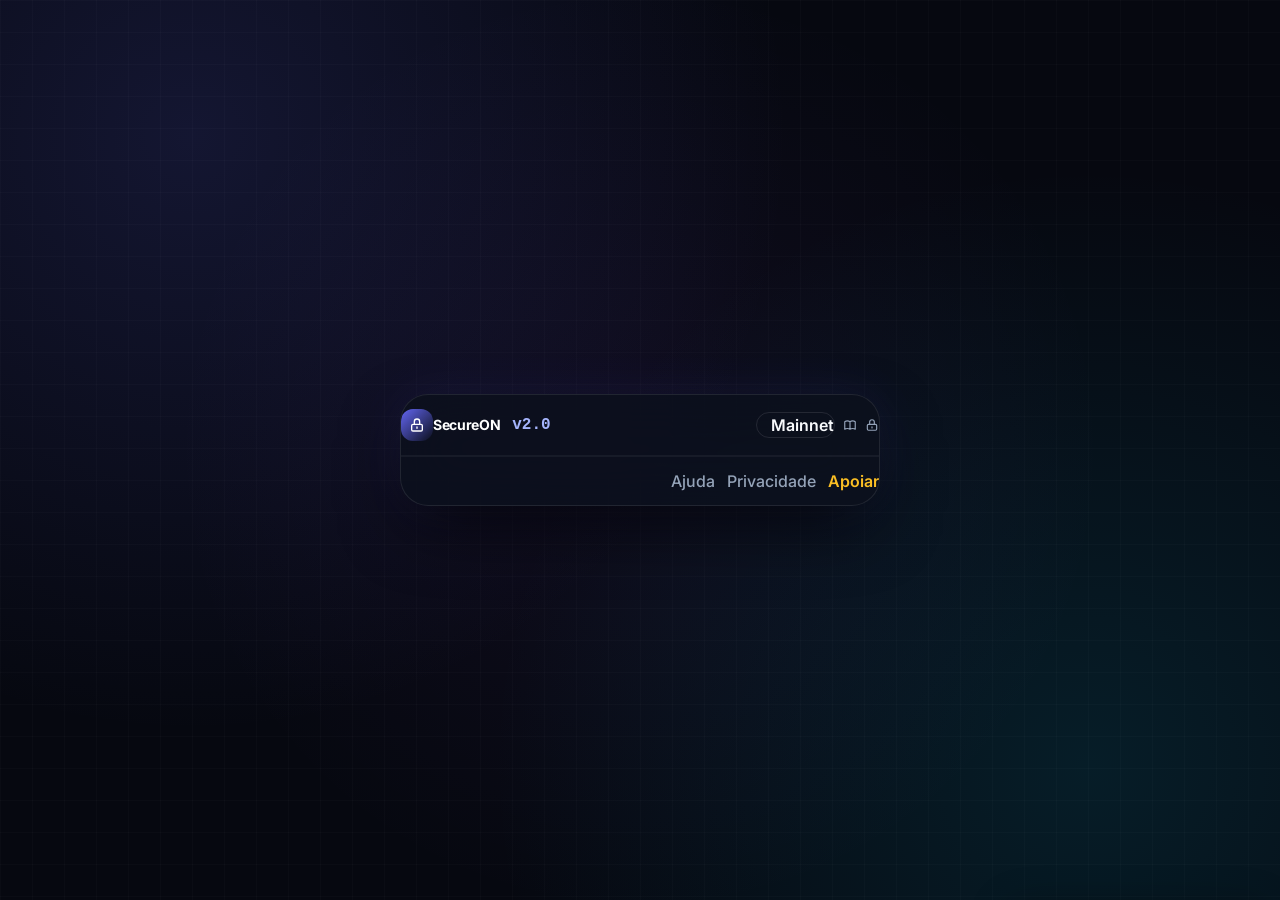
==== commit f2fc7fa0: "deploy: auto-sync wallet" ====
--- a/index.html
+++ b/index.html
@@ -11,7 +11,7 @@
     <!-- SEO Meta Tags -->
     <meta name="description" content="SecureON Wallet — Carteira cripto não-custodial Ethereum & ERC-20 com criptografia local AES-256-GCM. 100% no seu navegador.">
     
-    <title>SecureON Wallet — Carteira Cripto Não-Custodial | 4U.IA.BR</title>
+    <title>SecureON Wallet — Carteira Cripto Web3 | 4U.IA.BR</title>
 
     <!-- Icons -->
     <link rel="icon" type="image/svg+xml" href="favicon.svg">
@@ -20,8 +20,8 @@
     <link rel="apple-touch-icon" href="icon-192.png">
 
     <!-- PWA Manifest & Theme -->
-    <link rel="manifest" href="manifest.json?v=2.0.0">
-    <meta name="theme-color" content="#080b14">
+    <link rel="manifest" href="manifest.json?v=2.1.0">
+    <meta name="theme-color" content="#070913">
     <meta name="apple-mobile-web-app-capable" content="yes">
     <meta name="apple-mobile-web-app-status-bar-style" content="black-translucent">
     <meta name="apple-mobile-web-app-title" content="SecureON">
@@ -39,95 +39,111 @@
         body {
             background-color: #060810;
             background-image: 
-                radial-gradient(circle at 10% 20%, rgba(99, 102, 241, 0.12) 0%, transparent 40%),
-                radial-gradient(circle at 90% 80%, rgba(6, 182, 212, 0.10) 0%, transparent 40%),
-                radial-gradient(circle at 50% 50%, rgba(168, 85, 247, 0.05) 0%, transparent 60%);
+                radial-gradient(circle at 15% 15%, rgba(99, 102, 241, 0.15) 0%, transparent 45%),
+                radial-gradient(circle at 85% 85%, rgba(6, 182, 212, 0.12) 0%, transparent 45%),
+                radial-gradient(circle at 50% 50%, rgba(168, 85, 247, 0.06) 0%, transparent 60%);
             background-attachment: fixed;
             min-height: 100vh;
+            color: #f8fafc;
+            font-family: 'Inter', system-ui, -apple-system, sans-serif;
+            margin: 0;
+            padding: 0;
+            overflow-x: hidden;
         }
 
         .ambient-grid {
             position: fixed;
             inset: 0;
-            background-size: 40px 40px;
+            background-size: 32px 32px;
             background-image: 
-                linear-gradient(to right, rgba(255, 255, 255, 0.02) 1px, transparent 1px),
-                linear-gradient(to bottom, rgba(255, 255, 255, 0.02) 1px, transparent 1px);
+                linear-gradient(to right, rgba(255, 255, 255, 0.018) 1px, transparent 1px),
+                linear-gradient(to bottom, rgba(255, 255, 255, 0.018) 1px, transparent 1px);
             pointer-events: none;
             z-index: 0;
         }
 
-        .wallet-frame {
+        /* Responsive Layout */
+        .app-wrapper {
             position: relative;
             z-index: 10;
-            max-width: 500px;
-            margin: 0 auto;
             min-height: 100vh;
             display: flex;
             flex-direction: column;
-            background: rgba(11, 15, 25, 0.85);
-            backdrop-filter: blur(20px);
-            border-left: 1px solid rgba(255, 255, 255, 0.06);
-            border-right: 1px solid rgba(255, 255, 255, 0.06);
-            box-shadow: 0 0 60px rgba(0, 0, 0, 0.8);
-        }
-
-        @media (min-width: 640px) {
-            .wallet-frame {
-                min-height: 860px;
-                height: 88vh;
-                margin-top: 3vh;
-                margin-bottom: 3vh;
-                border-radius: 32px;
-                border: 1px solid rgba(255, 255, 255, 0.1);
-                overflow: hidden;
+            align-items: center;
+            justify-content: center;
+            padding: 20px 12px;
+        }
+
+        .wallet-card {
+            width: 100%;
+            max-width: 480px;
+            background: rgba(12, 17, 29, 0.88);
+            backdrop-filter: blur(28px);
+            -webkit-backdrop-filter: blur(28px);
+            border: 1px solid rgba(255, 255, 255, 0.09);
+            border-radius: 28px;
+            box-shadow: 0 25px 70px -15px rgba(0, 0, 0, 0.9), 0 0 50px rgba(99, 102, 241, 0.12);
+            overflow: hidden;
+            display: flex;
+            flex-direction: column;
+        }
+
+        @media (max-width: 520px) {
+            .app-wrapper {
+                padding: 0;
             }
-        }
-
-        /* 4U Top Header Nav */
-        .top-nav-bar {
-            display: flex;
-            align-items: center;
-            justify-content: space-between;
-            padding: 12px 18px;
-            background: rgba(8, 11, 20, 0.95);
-            border-bottom: 1px solid rgba(255, 255, 255, 0.06);
-            font-size: 11px;
-            z-index: 30;
-        }
-
-        .top-nav-bar a {
-            color: #94a3b8;
-            text-decoration: none;
-            transition: color 0.2s;
-            font-weight: 500;
-        }
-
-        .top-nav-bar a:hover {
-            color: #a5b4fc;
+            .wallet-card {
+                max-width: 100%;
+                min-height: 100vh;
+                border-radius: 0;
+                border: none;
+            }
+        }
+
+        /* Glass containers without default white borders */
+        .glass-panel {
+            background: rgba(18, 24, 40, 0.65);
+            border: 1px solid rgba(255, 255, 255, 0.07);
+            border-radius: 20px;
+            overflow: hidden;
+        }
+
+        /* Custom scrollbar */
+        ::-webkit-scrollbar {
+            width: 5px;
+        }
+        ::-webkit-scrollbar-track {
+            background: transparent;
+        }
+        ::-webkit-scrollbar-thumb {
+            background: rgba(255, 255, 255, 0.12);
+            border-radius: 10px;
+        }
+        ::-webkit-scrollbar-thumb:hover {
+            background: rgba(255, 255, 255, 0.25);
         }
     </style>
 </head>
 
-<body class="bg-dark-950 text-white font-sans selection:bg-primary-500/30">
+<body class="selection:bg-primary-500/30">
     <div class="ambient-grid"></div>
 
     <!-- Security Error Screen -->
     <div id="security-error-screen"
-        class="fixed inset-0 bg-gradient-to-br from-red-950 to-dark-950 flex items-center justify-center z-[100] hidden">
-        <div class="text-center p-8 max-w-md animate-fade-in bg-dark-900/90 border border-red-500/30 rounded-3xl shadow-2xl backdrop-blur-xl">
-            <div class="w-20 h-20 bg-red-500/20 rounded-full flex items-center justify-center mx-auto mb-6">
-                <svg class="w-10 h-10 text-red-400" fill="none" stroke="currentColor" viewBox="0 0 24 24">
+        class="fixed inset-0 bg-dark-950/95 flex items-center justify-center z-[100] hidden p-4">
+        <div class="text-center p-8 max-w-md animate-fade-in bg-dark-900 border border-red-500/30 rounded-3xl shadow-2xl backdrop-blur-xl">
+            <div class="w-16 h-16 bg-red-500/20 rounded-2xl flex items-center justify-center mx-auto mb-5">
+                <svg class="w-8 h-8 text-red-400" fill="none" stroke="currentColor" viewBox="0 0 24 24">
                     <path stroke-linecap="round" stroke-linejoin="round" stroke-width="2"
                         d="M12 9v2m0 4h.01m-6.938 4h13.856c1.54 0 2.502-1.667 1.732-3L13.732 4c-.77-1.333-2.694-1.333-3.464 0L3.34 16c-.77 1.333.192 3 1.732 3z" />
                 </svg>
             </div>
-            <h1 class="text-2xl font-bold mb-3 text-white">Verificação de Segurança</h1>
-            <p id="security-error-message" class="text-red-300 text-sm mb-4">Uma checagem de integridade do ambiente Web3 falhou.</p>
+            <h1 class="text-xl font-bold mb-2 text-white">Falha de Integridade</h1>
+            <p id="security-error-message" class="text-red-300 text-xs mb-4">Verificação de integridade do ambiente falhou.</p>
             <div id="security-error-details"
-                class="bg-red-950/60 border border-red-500/30 rounded-2xl p-4 text-left text-xs text-red-200 mb-6 font-mono"></div>
+                class="bg-red-950/50 border border-red-500/20 rounded-xl p-3 text-left text-xs text-red-200 mb-5 font-mono"></div>
             <button id="btn-security-reload"
-                class="w-full bg-gradient-to-r from-red-500 to-red-600 hover:from-red-600 hover:to-red-700 text-white font-semibold py-3 px-6 rounded-xl transition-all shadow-lg shadow-red-500/20">
+                class="w-full bg-gradient-to-r from-red-500 to-red-600 hover:from-red-600 hover:to-red-700 text-white font-semibold py-3 px-6 rounded-xl transition-all shadow-lg shadow-red-500/20 text-xs">
                 Recarregar Aplicação
             </button>
         </div>
@@ -137,342 +153,335 @@
     <div id="loading-screen" class="fixed inset-0 bg-dark-950 flex items-center justify-center z-50">
         <div class="text-center">
             <div class="relative w-20 h-20 mx-auto mb-6">
-                <div class="absolute inset-0 rounded-full border-4 border-primary-500/20"></div>
-                <div class="absolute inset-0 rounded-full border-4 border-primary-500 border-t-transparent animate-spin"></div>
-                <div class="absolute inset-2 rounded-full bg-gradient-to-br from-primary-600 to-primary-800 flex items-center justify-center shadow-lg shadow-primary-500/30">
+                <div class="absolute inset-0 rounded-full border-3 border-indigo-500/20"></div>
+                <div class="absolute inset-0 rounded-full border-3 border-indigo-500 border-t-transparent animate-spin"></div>
+                <div class="absolute inset-2 rounded-full bg-gradient-to-br from-indigo-600 to-cyan-700 flex items-center justify-center shadow-lg shadow-indigo-500/30">
                     <svg class="w-8 h-8 text-white" fill="none" stroke="currentColor" viewBox="0 0 24 24">
                         <path stroke-linecap="round" stroke-linejoin="round" stroke-width="2"
                             d="M12 15v2m-6 4h12a2 2 0 002-2v-6a2 2 0 00-2-2H6a2 2 0 00-2 2v6a2 2 0 002 2zm10-10V7a4 4 0 00-8 0v4h8z" />
                     </svg>
                 </div>
             </div>
-            <p class="text-dark-300 font-medium text-sm" id="loading-message">Iniciando ambiente seguro...</p>
-            <p class="text-dark-500 text-xs mt-2 font-mono">4U.IA.BR • Zero-Knowledge</p>
+            <p class="text-slate-300 font-medium text-sm" id="loading-message">Iniciando ambiente seguro...</p>
+            <p class="text-slate-500 text-xs mt-2 font-mono">4U.IA.BR • Zero-Knowledge Web3</p>
         </div>
     </div>
 
     <!-- Session Timeout Warning -->
     <div id="session-timeout-warning"
-        class="fixed top-4 left-1/2 -translate-x-1/2 bg-gradient-to-r from-amber-500 to-orange-500 text-white px-6 py-3 rounded-2xl shadow-2xl z-50 hidden animate-slide-down">
+        class="fixed top-4 left-1/2 -translate-x-1/2 bg-gradient-to-r from-amber-500 to-orange-500 text-white px-5 py-2.5 rounded-2xl shadow-2xl z-50 hidden animate-slide-down">
         <div class="flex items-center gap-3">
-            <div class="w-8 h-8 bg-white/20 rounded-full flex items-center justify-center">
+            <div class="w-7 h-7 bg-white/20 rounded-full flex items-center justify-center">
                 <svg class="w-4 h-4" fill="none" stroke="currentColor" viewBox="0 0 24 24">
                     <path stroke-linecap="round" stroke-linejoin="round" stroke-width="2"
                         d="M12 8v4l3 3m6-3a9 9 0 11-18 0 9 9 0 0118 0z" />
                 </svg>
             </div>
             <div>
-                <p class="font-semibold text-xs">Sessão expira em breve por inatividade</p>
-                <p id="timeout-countdown" class="text-[11px] text-amber-100">Movimente o cursor ou toque na tela para continuar</p>
+                <p class="font-bold text-xs">Sessão expira por inatividade</p>
+                <p id="timeout-countdown" class="text-[11px] text-amber-100">Interaja com a tela para manter desbloqueada</p>
             </div>
         </div>
     </div>
 
-    <!-- Main Wallet Card Frame -->
-    <div class="wallet-frame">
-        <!-- Top Institutional Nav -->
-        <div class="top-nav-bar">
-            <div class="flex items-center gap-2">
-                <div class="w-2 h-2 rounded-full bg-cyan-400 animate-pulse"></div>
-                <span class="font-bold tracking-tight text-white">SecureON <span class="text-indigo-400">Web3</span></span>
-            </div>
-            <div class="flex items-center gap-3">
-                <a href="landing.html" title="Apresentação">Recursos</a>
-                <a href="tutorial.html" target="_blank" title="Tutorial Completo">Tutorial</a>
-                <a href="suporte.html" title="Ajuda & FAQ">Suporte</a>
-                <a href="https://github.com/4u-Labs/wallet" target="_blank" title="Código Aberto no GitHub" class="flex items-center gap-1">
-                    <svg class="w-3.5 h-3.5" fill="currentColor" viewBox="0 0 24 24"><path d="M12 0C5.37 0 0 5.37 0 12c0 5.31 3.435 9.795 8.205 11.385.6.105.825-.255.825-.57 0-.285-.015-1.23-.015-2.235-3.015.555-3.795-.735-4.035-1.41-.135-.345-.72-1.41-1.23-1.695-.42-.225-1.02-.78-.015-.795.945-.015 1.62.87 1.845 1.23 1.08 1.815 2.805 1.305 3.495.99.105-.78.42-1.305.765-1.605-2.67-.3-5.46-1.335-5.46-5.925 0-1.305.465-2.385 1.23-3.225-.12-.3-.54-1.53.12-3.18 0 0 1.005-.315 3.3 1.23.96-.27 1.98-.405 3-.405s2.04.135 3 .405c2.295-1.56 3.3-1.23 3.3-1.23.66 1.65.24 2.88.12 3.18.765.84 1.23 1.905 1.23 3.225 0 4.605-2.805 5.625-5.475 5.925.435.375.81 1.095.81 2.22 0 1.605-.015 2.895-.015 3.3 0 .315.225.69.825.57A12.02 12.02 0 0024 12c0-6.63-5.37-12-12-12z"/></svg>
-                </a>
-            </div>
-        </div>
-
-        <!-- Main Container #app -->
-        <div id="app" class="hidden flex-1 flex flex-col relative overflow-hidden">
-            <!-- Welcome Screen (No Wallet) -->
-            <div id="welcome-screen" class="hidden h-full flex flex-col justify-between p-6 overflow-y-auto">
-                <div class="my-auto animate-fade-in-up text-center">
-                    <!-- Logo Shield -->
-                    <div class="relative w-24 h-24 mx-auto mb-6">
-                        <div class="absolute -inset-2 bg-gradient-to-r from-primary-500 to-cyan-500 rounded-3xl blur-lg opacity-40 animate-pulse"></div>
-                        <div class="relative w-24 h-24 bg-gradient-to-br from-primary-500 via-primary-600 to-cyan-600 rounded-3xl flex items-center justify-center shadow-2xl border border-white/20">
-                            <svg class="w-13 h-13 text-white" fill="none" stroke="currentColor" viewBox="0 0 24 24">
-                                <path stroke-linecap="round" stroke-linejoin="round" stroke-width="1.5"
-                                    d="M12 15v2m-6 4h12a2 2 0 002-2v-6a2 2 0 00-2-2H6a2 2 0 00-2 2v6a2 2 0 002 2zm10-10V7a4 4 0 00-8 0v4h8z" />
-                            </svg>
-                        </div>
-                    </div>
-
-                    <h1 class="text-3xl font-extrabold text-center mb-2 tracking-tight">
-                        SecureON <span class="bg-gradient-to-r from-indigo-400 via-purple-400 to-cyan-400 bg-clip-text text-transparent">Wallet</span>
-                    </h1>
-                    <p class="text-dark-400 text-center mb-8 text-sm">Sua carteira Ethereum & Web3 não-custodial</p>
-
-                    <!-- Security Badges -->
-                    <div class="flex flex-wrap justify-center gap-2 mb-8">
-                        <span class="inline-flex items-center gap-1.5 bg-green-500/10 px-3 py-1 rounded-full border border-green-500/30 text-[11px] font-semibold text-green-300">
-                            <span class="w-1.5 h-1.5 rounded-full bg-green-400"></span>
-                            Não-Custodial
-                        </span>
-                        <span class="inline-flex items-center gap-1.5 bg-blue-500/10 px-3 py-1 rounded-full border border-blue-500/30 text-[11px] font-semibold text-blue-300">
-                            <span class="w-1.5 h-1.5 rounded-full bg-blue-400"></span>
-                            AES-256-GCM
-                        </span>
-                        <span class="inline-flex items-center gap-1.5 bg-purple-500/10 px-3 py-1 rounded-full border border-purple-500/30 text-[11px] font-semibold text-purple-300">
-                            <span class="w-1.5 h-1.5 rounded-full bg-purple-400"></span>
-                            PBKDF2 100k
-                        </span>
-                    </div>
-
-                    <!-- Actions -->
-                    <div class="space-y-3 w-full max-w-sm mx-auto">
-                        <button id="btn-create-wallet"
-                            class="w-full bg-gradient-to-r from-primary-500 to-primary-600 hover:from-primary-600 hover:to-primary-700 text-white font-semibold py-3.5 px-6 rounded-2xl transition-all transform hover:scale-[1.02] shadow-xl shadow-primary-500/25 flex items-center justify-center gap-2 text-sm">
-                            <svg class="w-5 h-5" fill="none" stroke="currentColor" viewBox="0 0 24 24">
-                                <path stroke-linecap="round" stroke-linejoin="round" stroke-width="2" d="M12 4v16m8-8H4" />
-                            </svg>
-                            Criar Nova Carteira
-                        </button>
-                        <button id="btn-import-wallet"
-                            class="w-full bg-dark-800/80 hover:bg-dark-700 text-white font-semibold py-3.5 px-6 rounded-2xl transition-all border border-dark-700 hover:border-dark-600 flex items-center justify-center gap-2 text-sm">
-                            <svg class="w-5 h-5 text-indigo-400" fill="none" stroke="currentColor" viewBox="0 0 24 24">
-                                <path stroke-linecap="round" stroke-linejoin="round" stroke-width="2"
-                                    d="M4 16v1a3 3 0 003 3h10a3 3 0 003-3v-1m-4-8l-4-4m0 0L8 8m4-4v12" />
-                            </svg>
-                            Importar Carteira (Seed)
-                        </button>
-                        <button id="btn-import-backup"
-                            class="w-full bg-dark-900/60 hover:bg-dark-800 text-dark-300 font-medium py-3 px-6 rounded-2xl transition-all border border-dark-800 flex items-center justify-center gap-2 text-xs">
-                            <svg class="w-4 h-4" fill="none" stroke="currentColor" viewBox="0 0 24 24">
-                                <path stroke-linecap="round" stroke-linejoin="round" stroke-width="2"
-                                    d="M4 16v1a3 3 0 003 3h10a3 3 0 003-3v-1m-4-4l-4 4m0 0l-4-4m4 4V4" />
-                            </svg>
-                            Restaurar Backup (JSON)
-                        </button>
-                    </div>
-                </div>
-
-                <div class="pt-6 text-center border-t border-white/5">
-                    <p class="text-dark-500 text-xs font-mono">Suas chaves, suas moedas. 100% no seu navegador.</p>
-                </div>
-            </div>
-
-            <!-- Create Wallet Screen -->
-            <div id="create-wallet-screen" class="hidden h-full flex flex-col">
-                <header class="p-4 flex items-center gap-3 border-b border-white/5">
-                    <button id="btn-back-create"
-                        class="w-9 h-9 rounded-xl bg-dark-800 hover:bg-dark-700 flex items-center justify-center transition-all text-dark-300 hover:text-white">
-                        <svg class="w-5 h-5" fill="none" stroke="currentColor" viewBox="0 0 24 24">
-                            <path stroke-linecap="round" stroke-linejoin="round" stroke-width="2" d="M15 19l-7-7 7-7" />
+    <!-- Main Application Wrapper -->
+    <div class="app-wrapper">
+        <div class="wallet-card">
+            <!-- Unified Top Navigation Bar -->
+            <header class="px-5 py-3.5 bg-dark-900/80 backdrop-blur-md border-b border-white/5 flex items-center justify-between z-20">
+                <!-- Brand Logo -->
+                <div class="flex items-center gap-2.5 cursor-pointer" onclick="if(StorageModule.hasWallet()) App.showScreen('dashboard-screen');">
+                    <div class="relative w-8 h-8 rounded-xl bg-gradient-to-br from-indigo-500 via-indigo-600 to-cyan-500 flex items-center justify-center shadow-md shadow-indigo-500/20">
+                        <svg class="w-4 h-4 text-white" fill="none" stroke="currentColor" viewBox="0 0 24 24">
+                            <path stroke-linecap="round" stroke-linejoin="round" stroke-width="2"
+                                d="M12 15v2m-6 4h12a2 2 0 002-2v-6a2 2 0 00-2-2H6a2 2 0 00-2 2v6a2 2 0 002 2zm10-10V7a4 4 0 00-8 0v4h8z" />
+                        </svg>
+                    </div>
+                    <div>
+                        <div class="flex items-center gap-1.5 leading-none">
+                            <span class="font-bold text-sm text-white tracking-tight">SecureON</span>
+                            <span class="text-[9px] font-bold px-1.5 py-0.5 rounded bg-indigo-500/20 text-indigo-300 font-mono">v2.0</span>
+                        </div>
+                    </div>
+                </div>
+
+                <!-- Network Pill & External Links -->
+                <div class="flex items-center gap-2">
+                    <div id="network-indicator" class="flex items-center gap-1.5 px-2.5 py-1 rounded-full bg-white/5 border border-white/10 hover:border-indigo-400/40 transition-colors cursor-pointer" title="Rede Blockchain">
+                        <span id="network-status-dot" class="w-2 h-2 rounded-full bg-emerald-400 animate-pulse"></span>
+                        <span id="network-name" class="text-[11px] font-semibold text-slate-300">Mainnet</span>
+                    </div>
+
+                    <a href="tutorial.html" target="_blank" class="w-7 h-7 rounded-lg bg-white/5 hover:bg-white/10 flex items-center justify-center text-slate-400 hover:text-white transition-all" title="Guia & Tutorial">
+                        <svg class="w-3.5 h-3.5" fill="none" stroke="currentColor" viewBox="0 0 24 24">
+                            <path stroke-linecap="round" stroke-linejoin="round" stroke-width="2" d="M12 6.253v13m0-13C10.832 5.477 9.246 5 7.5 5S4.168 5.477 3 6.253v13C4.168 18.477 5.754 18 7.5 18s3.332.477 4.5 1.253m0-13C13.168 5.477 14.754 5 16.5 5c1.747 0 3.332.477 4.5 1.253v13C19.832 18.477 18.247 18 16.5 18c-1.746 0-3.332.477-4.5 1.253" />
+                        </svg>
+                    </a>
+
+                    <button id="btn-lock" class="w-7 h-7 rounded-lg bg-white/5 hover:bg-red-500/20 hover:text-red-400 flex items-center justify-center text-slate-400 transition-all" title="Bloquear Carteira">
+                        <svg class="w-3.5 h-3.5" fill="none" stroke="currentColor" viewBox="0 0 24 24">
+                            <path stroke-linecap="round" stroke-linejoin="round" stroke-width="2" d="M12 15v2m-6 4h12a2 2 0 002-2v-6a2 2 0 00-2-2H6a2 2 0 00-2 2v6a2 2 0 002 2zm10-10V7a4 4 0 00-8 0v4h8z" />
                         </svg>
                     </button>
-                    <h1 class="text-base font-semibold">Nova Carteira Ethereum</h1>
-                </header>
-
-                <div class="flex-1 p-5 overflow-y-auto">
-                    <div class="animate-fade-in space-y-5">
-                        <!-- Warning Card -->
-                        <div class="bg-gradient-to-br from-amber-500/10 to-orange-500/10 border border-amber-500/30 rounded-2xl p-4">
+                </div>
+            </header>
+
+            <!-- Container #app -->
+            <div id="app" class="hidden flex-1 flex flex-col relative">
+                <!-- Welcome Screen (No Wallet) -->
+                <div id="welcome-screen" class="hidden p-6 sm:p-8 flex flex-col justify-between animate-fade-in-up">
+                    <div class="my-auto text-center py-4">
+                        <!-- Shield Logo with Pulsing Glow -->
+                        <div class="relative w-22 h-22 mx-auto mb-6">
+                            <div class="absolute -inset-2 bg-gradient-to-r from-indigo-500 to-cyan-500 rounded-3xl blur-xl opacity-40 animate-pulse"></div>
+                            <div class="relative w-22 h-22 bg-gradient-to-br from-indigo-500 via-indigo-600 to-cyan-600 rounded-3xl flex items-center justify-center shadow-2xl border border-white/20">
+                                <svg class="w-12 h-12 text-white" fill="none" stroke="currentColor" viewBox="0 0 24 24">
+                                    <path stroke-linecap="round" stroke-linejoin="round" stroke-width="1.5"
+                                        d="M12 15v2m-6 4h12a2 2 0 002-2v-6a2 2 0 00-2-2H6a2 2 0 00-2 2v6a2 2 0 002 2zm10-10V7a4 4 0 00-8 0v4h8z" />
+                                </svg>
+                            </div>
+                        </div>
+
+                        <h1 class="text-2xl sm:text-3xl font-extrabold text-center mb-2 tracking-tight">
+                            SecureON <span class="bg-gradient-to-r from-indigo-400 via-purple-400 to-cyan-400 bg-clip-text text-transparent">Wallet</span>
+                        </h1>
+                        <p class="text-slate-400 text-xs sm:text-sm text-center mb-6">Carteira Ethereum & Web3 não-custodial</p>
+
+                        <!-- Security Badges -->
+                        <div class="flex flex-wrap justify-center gap-2 mb-8">
+                            <span class="inline-flex items-center gap-1.5 bg-emerald-500/10 px-3 py-1 rounded-full border border-emerald-500/30 text-[11px] font-semibold text-emerald-300">
+                                <span class="w-1.5 h-1.5 rounded-full bg-emerald-400"></span>
+                                Não-Custodial
+                            </span>
+                            <span class="inline-flex items-center gap-1.5 bg-cyan-500/10 px-3 py-1 rounded-full border border-cyan-500/30 text-[11px] font-semibold text-cyan-300">
+                                <span class="w-1.5 h-1.5 rounded-full bg-cyan-400"></span>
+                                AES-256-GCM
+                            </span>
+                            <span class="inline-flex items-center gap-1.5 bg-indigo-500/10 px-3 py-1 rounded-full border border-indigo-500/30 text-[11px] font-semibold text-indigo-300">
+                                <span class="w-1.5 h-1.5 rounded-full bg-indigo-400"></span>
+                                PBKDF2 100k
+                            </span>
+                        </div>
+
+                        <!-- Main Actions -->
+                        <div class="space-y-3 w-full max-w-xs mx-auto">
+                            <button id="btn-create-wallet"
+                                class="w-full bg-gradient-to-r from-indigo-500 to-indigo-600 hover:from-indigo-600 hover:to-indigo-700 text-white font-semibold py-3.5 px-6 rounded-2xl transition-all transform hover:scale-[1.02] shadow-xl shadow-indigo-500/25 flex items-center justify-center gap-2 text-sm">
+                                <svg class="w-4 h-4" fill="none" stroke="currentColor" viewBox="0 0 24 24">
+                                    <path stroke-linecap="round" stroke-linejoin="round" stroke-width="2" d="M12 4v16m8-8H4" />
+                                </svg>
+                                Criar Nova Carteira
+                            </button>
+                            <button id="btn-import-wallet"
+                                class="w-full bg-white/5 hover:bg-white/10 text-white font-semibold py-3.5 px-6 rounded-2xl transition-all border border-white/10 hover:border-indigo-400/40 flex items-center justify-center gap-2 text-sm">
+                                <svg class="w-4 h-4 text-indigo-400" fill="none" stroke="currentColor" viewBox="0 0 24 24">
+                                    <path stroke-linecap="round" stroke-linejoin="round" stroke-width="2"
+                                        d="M4 16v1a3 3 0 003 3h10a3 3 0 003-3v-1m-4-8l-4-4m0 0L8 8m4-4v12" />
+                                </svg>
+                                Importar Carteira (Seed)
+                            </button>
+                            <button id="btn-import-backup"
+                                class="w-full text-slate-400 hover:text-white font-medium py-2.5 px-4 rounded-xl transition-all flex items-center justify-center gap-1.5 text-xs">
+                                <svg class="w-3.5 h-3.5" fill="none" stroke="currentColor" viewBox="0 0 24 24">
+                                    <path stroke-linecap="round" stroke-linejoin="round" stroke-width="2"
+                                        d="M4 16v1a3 3 0 003 3h10a3 3 0 003-3v-1m-4-4l-4 4m0 0l-4-4m4 4V4" />
+                                </svg>
+                                Restaurar Backup (JSON)
+                            </button>
+                        </div>
+                    </div>
+
+                    <div class="pt-4 text-center border-t border-white/5">
+                        <p class="text-slate-500 text-xs font-mono">Suas chaves, suas moedas. 100% no seu navegador.</p>
+                    </div>
+                </div>
+
+                <!-- Create Wallet Screen -->
+                <div id="create-wallet-screen" class="hidden flex-1 flex flex-col p-5 sm:p-6 animate-fade-in">
+                    <div class="flex items-center gap-3 mb-4 pb-3 border-b border-white/5">
+                        <button id="btn-back-create" class="w-8 h-8 rounded-xl bg-white/5 hover:bg-white/10 flex items-center justify-center text-slate-400 hover:text-white transition-all">
+                            <svg class="w-4 h-4" fill="none" stroke="currentColor" viewBox="0 0 24 24">
+                                <path stroke-linecap="round" stroke-linejoin="round" stroke-width="2" d="M15 19l-7-7 7-7" />
+                            </svg>
+                        </button>
+                        <h2 class="text-base font-bold text-white">Criar Nova Carteira</h2>
+                    </div>
+
+                    <div class="space-y-4">
+                        <div class="bg-gradient-to-br from-amber-500/10 to-orange-500/10 border border-amber-500/25 rounded-2xl p-4">
                             <div class="flex gap-3">
-                                <div class="w-10 h-10 bg-amber-500/20 rounded-xl flex items-center justify-center flex-shrink-0">
-                                    <svg class="w-5 h-5 text-amber-400" fill="none" stroke="currentColor" viewBox="0 0 24 24">
+                                <div class="w-8 h-8 bg-amber-500/20 rounded-xl flex items-center justify-center flex-shrink-0">
+                                    <svg class="w-4 h-4 text-amber-400" fill="none" stroke="currentColor" viewBox="0 0 24 24">
                                         <path stroke-linecap="round" stroke-linejoin="round" stroke-width="2"
                                             d="M12 9v2m0 4h.01m-6.938 4h13.856c1.54 0 2.502-1.667 1.732-3L13.732 4c-.77-1.333-2.694-1.333-3.464 0L3.34 16c-.77 1.333.192 3 1.732 3z" />
                                     </svg>
                                 </div>
                                 <div>
-                                    <h3 class="text-amber-400 font-semibold text-sm mb-1">Guarde sua Seed Phrase!</h3>
-                                    <p class="text-amber-200/80 text-xs leading-relaxed">Anote estas 12 palavras em papel físico. Nunca compartilhe ou salve em prints ou nuvens desprotegidas.</p>
+                                    <h3 class="text-amber-400 font-semibold text-xs mb-0.5">Anote sua Seed Phrase!</h3>
+                                    <p class="text-amber-200/80 text-[11px] leading-relaxed">Guarde estas 12 palavras em papel. Nunca compartilhe nem salve em prints digitais.</p>
                                 </div>
                             </div>
                         </div>
 
-                        <!-- Seed Phrase Grid -->
-                        <div class="bg-dark-850 rounded-2xl p-4 border border-dark-700">
+                        <!-- Seed Grid -->
+                        <div class="glass-panel p-4">
                             <div class="flex items-center justify-between mb-3">
-                                <span class="text-xs text-dark-400 font-medium">Sua Seed Phrase (BIP-39)</span>
-                                <span class="text-[11px] text-dark-500 font-mono">12 palavras</span>
+                                <span class="text-xs text-slate-400 font-medium">Frase Mnemônica (BIP-39)</span>
+                                <span class="text-[10px] text-indigo-400 font-mono">12 palavras</span>
                             </div>
                             <div id="seed-words" class="grid grid-cols-3 gap-2"></div>
                         </div>
 
-                        <!-- Password Fields -->
+                        <!-- Passwords -->
                         <div class="space-y-3">
                             <div>
-                                <label class="block text-xs font-medium text-dark-300 mb-1.5">Senha de desbloqueio local</label>
+                                <label class="block text-xs font-medium text-slate-300 mb-1">Senha de Desbloqueio Local</label>
                                 <input type="password" id="create-password"
-                                    class="w-full bg-dark-800 border border-dark-700 rounded-xl px-4 py-3 text-white text-sm focus:outline-none focus:border-primary-500 focus:ring-2 focus:ring-primary-500/20 transition-all"
+                                    class="w-full bg-dark-900/80 border border-white/10 rounded-xl px-4 py-2.5 text-white text-xs focus:outline-none focus:border-indigo-500 focus:ring-1 focus:ring-indigo-500/30 transition-all"
                                     placeholder="Mínimo 8 caracteres" autocomplete="new-password">
-                                <div id="password-strength" class="mt-1.5 text-xs"></div>
+                                <div id="password-strength" class="mt-1 text-xs"></div>
                             </div>
 
                             <div>
-                                <label class="block text-xs font-medium text-dark-300 mb-1.5">Confirmar senha</label>
+                                <label class="block text-xs font-medium text-slate-300 mb-1">Confirmar Senha</label>
                                 <input type="password" id="create-password-confirm"
-                                    class="w-full bg-dark-800 border border-dark-700 rounded-xl px-4 py-3 text-white text-sm focus:outline-none focus:border-primary-500 focus:ring-2 focus:ring-primary-500/20 transition-all"
+                                    class="w-full bg-dark-900/80 border border-white/10 rounded-xl px-4 py-2.5 text-white text-xs focus:outline-none focus:border-indigo-500 focus:ring-1 focus:ring-indigo-500/30 transition-all"
                                     placeholder="Repita a senha" autocomplete="new-password">
                             </div>
                         </div>
 
                         <!-- Checkbox -->
-                        <label class="flex items-start gap-3 cursor-pointer group">
+                        <label class="flex items-start gap-2.5 cursor-pointer group">
                             <div class="relative mt-0.5">
                                 <input type="checkbox" id="confirm-saved" class="sr-only peer">
-                                <div class="w-5 h-5 bg-dark-700 border border-dark-600 rounded-md peer-checked:bg-primary-500 peer-checked:border-primary-500 transition-all"></div>
-                                <svg class="w-3 h-3 text-white absolute top-1 left-1 hidden peer-checked:block" fill="none"
-                                    stroke="currentColor" viewBox="0 0 24 24">
+                                <div class="w-4 h-4 bg-dark-800 border border-slate-600 rounded peer-checked:bg-indigo-500 peer-checked:border-indigo-500 transition-all"></div>
+                                <svg class="w-3 h-3 text-white absolute top-0.5 left-0.5 hidden peer-checked:block" fill="none" stroke="currentColor" viewBox="0 0 24 24">
                                     <path stroke-linecap="round" stroke-linejoin="round" stroke-width="3" d="M5 13l4 4L19 7" />
                                 </svg>
                             </div>
-                            <span class="text-xs text-dark-300 group-hover:text-dark-200 transition-colors leading-relaxed">
-                                Eu anotei minha seed phrase em local seguro e compreendo que a 4U.IA.BR não pode recuperar meus fundos caso eu perca essas palavras.
+                            <span class="text-[11px] text-slate-300 group-hover:text-white transition-colors leading-relaxed">
+                                Anotei a seed phrase em local seguro e compreendo que não há suporte para recuperação se eu perdê-la.
                             </span>
                         </label>
 
                         <button id="btn-confirm-create"
-                            class="w-full bg-gradient-to-r from-primary-500 to-primary-600 hover:from-primary-600 hover:to-primary-700 text-white font-semibold py-3.5 px-6 rounded-2xl transition-all disabled:opacity-50 disabled:cursor-not-allowed transform hover:scale-[1.02] disabled:hover:scale-100 text-sm shadow-lg shadow-primary-500/20"
+                            class="w-full bg-gradient-to-r from-indigo-500 to-indigo-600 hover:from-indigo-600 hover:to-indigo-700 text-white font-semibold py-3 px-6 rounded-xl transition-all disabled:opacity-50 disabled:cursor-not-allowed transform hover:scale-[1.01] text-xs shadow-lg shadow-indigo-500/20"
                             disabled>
-                            Finalizar e Criar Carteira
-                        </button>
-                    </div>
-                </div>
-            </div>
-
-            <!-- Import Wallet Screen -->
-            <div id="import-wallet-screen" class="hidden h-full flex flex-col">
-                <header class="p-4 flex items-center gap-3 border-b border-white/5">
-                    <button id="btn-back-import"
-                        class="w-9 h-9 rounded-xl bg-dark-800 hover:bg-dark-700 flex items-center justify-center transition-all text-dark-300 hover:text-white">
-                        <svg class="w-5 h-5" fill="none" stroke="currentColor" viewBox="0 0 24 24">
-                            <path stroke-linecap="round" stroke-linejoin="round" stroke-width="2" d="M15 19l-7-7 7-7" />
-                        </svg>
-                    </button>
-                    <h1 class="text-base font-semibold">Importar Carteira (Seed)</h1>
-                </header>
-
-                <div class="flex-1 p-5 overflow-y-auto">
-                    <div class="animate-fade-in space-y-4">
+                            Confirmar e Criar Carteira
+                        </button>
+                    </div>
+                </div>
+
+                <!-- Import Wallet Screen -->
+                <div id="import-wallet-screen" class="hidden flex-1 flex flex-col p-5 sm:p-6 animate-fade-in">
+                    <div class="flex items-center gap-3 mb-4 pb-3 border-b border-white/5">
+                        <button id="btn-back-import" class="w-8 h-8 rounded-xl bg-white/5 hover:bg-white/10 flex items-center justify-center text-slate-400 hover:text-white transition-all">
+                            <svg class="w-4 h-4" fill="none" stroke="currentColor" viewBox="0 0 24 24">
+                                <path stroke-linecap="round" stroke-linejoin="round" stroke-width="2" d="M15 19l-7-7 7-7" />
+                            </svg>
+                        </button>
+                        <h2 class="text-base font-bold text-white">Importar por Seed Phrase</h2>
+                    </div>
+
+                    <div class="space-y-4">
                         <div>
-                            <label class="block text-xs font-medium text-dark-300 mb-1.5">Seed Phrase (12 ou 24 palavras)</label>
+                            <label class="block text-xs font-medium text-slate-300 mb-1.5">Seed Phrase (12 palavras separadas por espaço)</label>
                             <textarea id="import-seed"
-                                class="w-full bg-dark-800 border border-dark-700 rounded-xl px-4 py-3 text-white focus:outline-none focus:border-primary-500 focus:ring-2 focus:ring-primary-500/20 h-28 resize-none transition-all font-mono text-xs leading-relaxed"
-                                placeholder="Digite as 12 palavras separadas por espaço (ex: apple banana orange...)" autocomplete="off" spellcheck="false"></textarea>
-                            <p id="import-seed-error" class="text-red-400 text-xs mt-1.5 hidden"></p>
+                                class="w-full bg-dark-900/80 border border-white/10 rounded-xl px-4 py-3 text-white focus:outline-none focus:border-indigo-500 focus:ring-1 focus:ring-indigo-500/30 h-28 resize-none transition-all font-mono text-xs leading-relaxed"
+                                placeholder="apple banana orange grape lemon..." autocomplete="off" spellcheck="false"></textarea>
+                            <p id="import-seed-error" class="text-red-400 text-xs mt-1 hidden"></p>
                         </div>
 
                         <div class="space-y-3">
                             <div>
-                                <label class="block text-xs font-medium text-dark-300 mb-1.5">Nova Senha de Criptografia</label>
+                                <label class="block text-xs font-medium text-slate-300 mb-1">Nova Senha de Criptografia</label>
                                 <input type="password" id="import-password"
-                                    class="w-full bg-dark-800 border border-dark-700 rounded-xl px-4 py-3 text-white text-sm focus:outline-none focus:border-primary-500 focus:ring-2 focus:ring-primary-500/20 transition-all"
+                                    class="w-full bg-dark-900/80 border border-white/10 rounded-xl px-4 py-2.5 text-white text-xs focus:outline-none focus:border-indigo-500 focus:ring-1 focus:ring-indigo-500/30 transition-all"
                                     placeholder="Mínimo 8 caracteres" autocomplete="new-password">
                             </div>
 
                             <div>
-                                <label class="block text-xs font-medium text-dark-300 mb-1.5">Confirmar Nova Senha</label>
+                                <label class="block text-xs font-medium text-slate-300 mb-1">Confirmar Senha</label>
                                 <input type="password" id="import-password-confirm"
-                                    class="w-full bg-dark-800 border border-dark-700 rounded-xl px-4 py-3 text-white text-sm focus:outline-none focus:border-primary-500 focus:ring-2 focus:ring-primary-500/20 transition-all"
+                                    class="w-full bg-dark-900/80 border border-white/10 rounded-xl px-4 py-2.5 text-white text-xs focus:outline-none focus:border-indigo-500 focus:ring-1 focus:ring-indigo-500/30 transition-all"
                                     placeholder="Repita a senha" autocomplete="new-password">
                             </div>
                         </div>
 
                         <button id="btn-confirm-import"
-                            class="w-full bg-gradient-to-r from-primary-500 to-primary-600 hover:from-primary-600 hover:to-primary-700 text-white font-semibold py-3.5 px-6 rounded-2xl transition-all transform hover:scale-[1.02] text-sm shadow-lg shadow-primary-500/20">
+                            class="w-full bg-gradient-to-r from-indigo-500 to-indigo-600 hover:from-indigo-600 hover:to-indigo-700 text-white font-semibold py-3 px-6 rounded-xl transition-all transform hover:scale-[1.01] text-xs shadow-lg shadow-indigo-500/20">
                             Restaurar Carteira
                         </button>
                     </div>
                 </div>
-            </div>
-
-            <!-- Login Screen (Locked Wallet) -->
-            <div id="login-screen" class="hidden h-full flex flex-col justify-between p-6">
-                <div class="my-auto animate-fade-in-up text-center w-full max-w-sm mx-auto">
-                    <!-- Shield Icon with Glow -->
-                    <div class="relative w-20 h-20 mx-auto mb-5">
-                        <div class="absolute -inset-2 bg-primary-500/30 rounded-2xl blur-lg animate-pulse"></div>
-                        <div class="relative w-20 h-20 bg-gradient-to-br from-primary-500 via-primary-600 to-cyan-600 rounded-2xl flex items-center justify-center shadow-xl border border-white/20">
-                            <svg class="w-10 h-10 text-white" fill="none" stroke="currentColor" viewBox="0 0 24 24">
-                                <path stroke-linecap="round" stroke-linejoin="round" stroke-width="1.5"
-                                    d="M12 15v2m-6 4h12a2 2 0 002-2v-6a2 2 0 00-2-2H6a2 2 0 00-2 2v6a2 2 0 002 2zm10-10V7a4 4 0 00-8 0v4h8z" />
-                            </svg>
-                        </div>
-                    </div>
-
-                    <h1 class="text-2xl font-bold mb-1">SecureON</h1>
-                    <p class="text-dark-400 text-xs mb-6">Cofre de Ativos Criptografado</p>
-
-                    <div class="mb-5 text-left">
-                        <label class="block text-xs font-medium text-dark-300 mb-1.5">Senha Mestra</label>
-                        <input type="password" id="login-password"
-                            class="w-full bg-dark-800 border border-dark-700 rounded-xl px-4 py-3 text-white text-sm focus:outline-none focus:border-primary-500 focus:ring-2 focus:ring-primary-500/20 transition-all"
-                            placeholder="Digite sua senha" autocomplete="current-password">
-                        <p id="login-error" class="text-red-400 text-xs mt-2 hidden"></p>
-                        <p id="login-attempts" class="text-amber-400 text-xs mt-2 hidden"></p>
-                    </div>
-
-                    <button id="btn-unlock"
-                        class="w-full bg-gradient-to-r from-primary-500 to-primary-600 hover:from-primary-600 hover:to-primary-700 text-white font-semibold py-3.5 px-6 rounded-2xl transition-all transform hover:scale-[1.02] shadow-xl shadow-primary-500/25 flex items-center justify-center gap-2 text-sm mb-4">
-                        <svg class="w-4 h-4" fill="none" stroke="currentColor" viewBox="0 0 24 24">
-                            <path stroke-linecap="round" stroke-linejoin="round" stroke-width="2"
-                                d="M8 11V7a4 4 0 118 0m-4 8v2m-6 4h12a2 2 0 002-2v-6a2 2 0 00-2-2H6a2 2 0 00-2 2v6a2 2 0 002 2z" />
-                        </svg>
-                        Desbloquear Carteira
-                    </button>
-
-                    <button id="btn-reset-wallet"
-                        class="text-xs text-dark-400 hover:text-red-400 transition-colors py-1">
-                        Esqueceu a senha? Resetar carteira com Seed
-                    </button>
-                </div>
-
-                <div class="text-center pt-4 border-t border-white/5">
-                    <span class="text-[11px] text-dark-500">AES-256-GCM • Zero-Knowledge Architecture</span>
-                </div>
-            </div>
-
-            <!-- Dashboard Screen -->
-            <div id="dashboard-screen" class="hidden h-full flex flex-col">
-                <!-- Header -->
-                <header class="p-4 flex items-center justify-between border-b border-white/5 bg-dark-900/60 backdrop-blur-md">
-                    <div class="flex items-center gap-3">
-                        <div class="w-9 h-9 bg-gradient-to-br from-primary-500 to-cyan-500 rounded-xl flex items-center justify-center shadow-md">
-                            <svg class="w-5 h-5 text-white" fill="none" stroke="currentColor" viewBox="0 0 24 24">
-                                <path stroke-linecap="round" stroke-linejoin="round" stroke-width="2"
-                                    d="M12 15v2m-6 4h12a2 2 0 002-2v-6a2 2 0 00-2-2H6a2 2 0 00-2 2v6a2 2 0 002 2zm10-10V7a4 4 0 00-8 0v4h8z" />
-                            </svg>
-                        </div>
-                        <div>
-                            <h1 class="font-bold text-sm leading-tight">SecureON</h1>
-                            <div id="network-indicator" class="flex items-center gap-1.5">
-                                <span id="network-status-dot" class="w-1.5 h-1.5 rounded-full bg-green-500"></span>
-                                <span id="network-name" class="text-[11px] text-dark-400 font-medium">Mainnet</span>
-                            </div>
-                        </div>
-                    </div>
-
-                    <div class="flex items-center gap-2">
-                        <button id="btn-lock"
-                            class="w-9 h-9 rounded-xl bg-dark-800 hover:bg-dark-700 flex items-center justify-center transition-all text-dark-400 hover:text-white"
-                            title="Bloquear Carteira">
+
+                <!-- Login Screen (Locked Wallet) -->
+                <div id="login-screen" class="hidden p-6 sm:p-8 flex flex-col justify-between animate-fade-in-up">
+                    <div class="my-auto text-center py-6 w-full max-w-xs mx-auto">
+                        <!-- Shield Icon with Glow -->
+                        <div class="relative w-18 h-18 mx-auto mb-5">
+                            <div class="absolute -inset-2 bg-indigo-500/30 rounded-2xl blur-lg animate-pulse"></div>
+                            <div class="relative w-18 h-18 bg-gradient-to-br from-indigo-500 via-indigo-600 to-cyan-600 rounded-2xl flex items-center justify-center shadow-xl border border-white/20">
+                                <svg class="w-9 h-9 text-white" fill="none" stroke="currentColor" viewBox="0 0 24 24">
+                                    <path stroke-linecap="round" stroke-linejoin="round" stroke-width="1.5"
+                                        d="M12 15v2m-6 4h12a2 2 0 002-2v-6a2 2 0 00-2-2H6a2 2 0 00-2 2v6a2 2 0 002 2zm10-10V7a4 4 0 00-8 0v4h8z" />
+                                </svg>
+                            </div>
+                        </div>
+
+                        <h2 class="text-xl font-bold mb-1 text-white">SecureON</h2>
+                        <p class="text-slate-400 text-xs mb-6">Cofre de Ativos Criptografado</p>
+
+                        <div class="mb-5 text-left">
+                            <label class="block text-xs font-medium text-slate-300 mb-1.5">Senha Mestra</label>
+                            <input type="password" id="login-password"
+                                class="w-full bg-dark-900/80 border border-white/10 rounded-xl px-4 py-3 text-white text-xs focus:outline-none focus:border-indigo-500 focus:ring-1 focus:ring-indigo-500/30 transition-all"
+                                placeholder="Digite sua senha local" autocomplete="current-password">
+                            <p id="login-error" class="text-red-400 text-xs mt-1.5 hidden"></p>
+                            <p id="login-attempts" class="text-amber-400 text-xs mt-1.5 hidden"></p>
+                        </div>
+
+                        <button id="btn-unlock"
+                            class="w-full bg-gradient-to-r from-indigo-500 to-indigo-600 hover:from-indigo-600 hover:to-indigo-700 text-white font-semibold py-3 px-6 rounded-xl transition-all transform hover:scale-[1.01] shadow-xl shadow-indigo-500/25 flex items-center justify-center gap-2 text-xs mb-3">
                             <svg class="w-4 h-4" fill="none" stroke="currentColor" viewBox="0 0 24 24">
                                 <path stroke-linecap="round" stroke-linejoin="round" stroke-width="2"
-                                    d="M12 15v2m-6 4h12a2 2 0 002-2v-6a2 2 0 00-2-2H6a2 2 0 00-2 2v6a2 2 0 002 2zm10-10V7a4 4 0 00-8 0v4h8z" />
-                            </svg>
-                        </button>
-                    </div>
-                </header>
-
-                <div class="flex-1 p-4 overflow-y-auto space-y-4">
-                    <!-- Balance Card -->
-                    <div class="bg-gradient-to-br from-primary-600 via-indigo-700 to-purple-800 rounded-3xl p-5 relative overflow-hidden shadow-2xl border border-white/10 animate-fade-in">
+                                    d="M8 11V7a4 4 0 118 0m-4 8v2m-6 4h12a2 2 0 002-2v-6a2 2 0 00-2-2H6a2 2 0 00-2 2v6a2 2 0 002 2z" />
+                            </svg>
+                            Desbloquear Carteira
+                        </button>
+
+                        <button id="btn-reset-wallet"
+                            class="text-xs text-slate-400 hover:text-red-400 transition-colors py-1">
+                            Esqueceu a senha? Resetar com Seed
+                        </button>
+                    </div>
+
+                    <div class="text-center pt-4 border-t border-white/5">
+                        <span class="text-[10px] text-slate-500">AES-256-GCM • Zero-Knowledge Architecture</span>
+                    </div>
+                </div>
+
+                <!-- Dashboard Screen -->
+                <div id="dashboard-screen" class="hidden flex-1 flex flex-col p-4 sm:p-5 space-y-4 animate-fade-in">
+                    <!-- Balance Hero Card -->
+                    <div class="balance-card-lux p-5 relative overflow-hidden">
+                        <!-- Decorative Ethereum Watermark -->
+                        <svg class="absolute -right-6 -bottom-8 w-44 h-44 text-white/5 pointer-events-none" viewBox="0 0 784.37 1277.39" fill="currentColor">
+                            <polygon points="392.07,0 383.5,29.11 383.5,873.74 392.07,882.29 784.13,650.54 "/>
+                            <polygon points="392.07,0 0,650.54 392.07,882.29 392.07,472.33 "/>
+                            <polygon points="392.07,956.52 387.24,962.41 387.24,1263.28 392.07,1277.38 784.37,724.89 "/>
+                            <polygon points="392.07,1277.38 392.07,956.52 0,724.89 "/>
+                        </svg>
+
                         <div class="relative z-10">
-                            <div class="flex items-start justify-between mb-3">
+                            <div class="flex items-start justify-between mb-2">
                                 <div>
-                                    <p class="text-primary-200 text-xs font-medium mb-1">Saldo Principal</p>
-                                    <h2 id="balance-display" class="text-3xl font-extrabold tracking-tight">0.0000 ETH</h2>
-                                    <p id="balance-usd" class="text-primary-200 text-sm mt-0.5">≈ $0.00 USD</p>
+                                    <span class="text-[10px] uppercase font-bold tracking-widest text-indigo-200/80">Saldo Disponível</span>
+                                    <h2 id="balance-display" class="text-3xl sm:text-4xl font-extrabold tracking-tight text-white mt-0.5">0.0000 ETH</h2>
+                                    <p id="balance-usd" class="text-xs sm:text-sm font-semibold text-cyan-300/90 mt-0.5">≈ $0.00 USD</p>
                                 </div>
                                 <button id="btn-refresh-balance"
-                                    class="w-9 h-9 bg-white/10 hover:bg-white/20 rounded-xl flex items-center justify-center transition-all text-white"
+                                    class="w-8 h-8 rounded-lg bg-white/10 hover:bg-white/20 flex items-center justify-center text-white transition-all"
                                     title="Atualizar Saldo">
                                     <svg class="w-4 h-4" fill="none" stroke="currentColor" viewBox="0 0 24 24">
                                         <path stroke-linecap="round" stroke-linejoin="round" stroke-width="2"
@@ -481,360 +490,352 @@
                                 </button>
                             </div>
 
-                            <!-- Address Box -->
-                            <div class="bg-black/30 backdrop-blur-md rounded-2xl p-3 border border-white/10">
-                                <div class="flex items-center justify-between">
-                                    <div class="flex-1 min-w-0 pr-2">
-                                        <p class="text-primary-200 text-[10px] uppercase font-semibold mb-0.5 tracking-wider">Endereço Público</p>
-                                        <code id="address-display" class="text-white text-xs font-mono truncate block"></code>
+                            <!-- Address Capsule -->
+                            <div class="address-capsule mt-4">
+                                <div class="flex items-center gap-2 min-w-0 flex-1">
+                                    <div class="w-5 h-5 rounded-full bg-gradient-to-r from-indigo-500 to-cyan-400 flex items-center justify-center text-[10px] font-bold text-white flex-shrink-0">
+                                        ⟠
                                     </div>
-                                    <button id="btn-copy-address"
-                                        class="w-8 h-8 bg-white/10 hover:bg-white/20 rounded-lg flex items-center justify-center transition-all flex-shrink-0 text-white"
-                                        title="Copiar Endereço">
-                                        <svg class="w-4 h-4" fill="none" stroke="currentColor" viewBox="0 0 24 24">
-                                            <path stroke-linecap="round" stroke-linejoin="round" stroke-width="2"
-                                                d="M8 16H6a2 2 0 01-2-2V6a2 2 0 012-2h8a2 2 0 012 2v2m-6 12h8a2 2 0 002-2v-8a2 2 0 00-2-2h-8a2 2 0 00-2 2v8a2 2 0 002 2z" />
-                                        </svg>
-                                    </button>
+                                    <code id="address-display" class="text-xs text-slate-200 font-mono truncate">0x...</code>
                                 </div>
-                            </div>
-                        </div>
-                    </div>
-
-                    <!-- Action Buttons -->
+                                <button id="btn-copy-address"
+                                    class="px-2.5 py-1 rounded-lg bg-white/10 hover:bg-white/20 text-[11px] font-semibold text-white flex items-center gap-1 transition-all flex-shrink-0"
+                                    title="Copiar Endereço">
+                                    <svg class="w-3.5 h-3.5" fill="none" stroke="currentColor" viewBox="0 0 24 24">
+                                        <path stroke-linecap="round" stroke-linejoin="round" stroke-width="2"
+                                            d="M8 16H6a2 2 0 01-2-2V6a2 2 0 012-2h8a2 2 0 012 2v2m-6 12h8a2 2 0 002-2v-8a2 2 0 00-2-2h-8a2 2 0 00-2 2v8a2 2 0 002 2z" />
+                                    </svg>
+                                    <span>Copiar</span>
+                                </button>
+                            </div>
+                        </div>
+                    </div>
+
+                    <!-- Action Buttons (Enviar, Receber, Ajustes) -->
                     <div class="grid grid-cols-3 gap-2.5">
-                        <button id="btn-send"
-                            class="bg-dark-800 hover:bg-dark-750 p-3 rounded-2xl text-center transition-all border border-dark-700 hover:border-red-500/40 group">
-                            <div class="w-10 h-10 bg-gradient-to-br from-red-500 to-orange-500 rounded-xl flex items-center justify-center mx-auto mb-2 group-hover:scale-105 transition-transform shadow-md shadow-red-500/20">
+                        <div id="btn-send" class="action-card group">
+                            <div class="action-icon-circle bg-gradient-to-br from-rose-500 to-red-600 shadow-lg shadow-rose-500/25">
                                 <svg class="w-5 h-5 text-white" fill="none" stroke="currentColor" viewBox="0 0 24 24">
-                                    <path stroke-linecap="round" stroke-linejoin="round" stroke-width="2" d="M7 11l5-5m0 0l5 5m-5-5v12" />
-                                </svg>
-                            </div>
-                            <span class="text-xs font-semibold text-dark-200">Enviar</span>
-                        </button>
-                        <button id="btn-receive"
-                            class="bg-dark-800 hover:bg-dark-750 p-3 rounded-2xl text-center transition-all border border-dark-700 hover:border-green-500/40 group">
-                            <div class="w-10 h-10 bg-gradient-to-br from-green-500 to-emerald-500 rounded-xl flex items-center justify-center mx-auto mb-2 group-hover:scale-105 transition-transform shadow-md shadow-green-500/20">
+                                    <path stroke-linecap="round" stroke-linejoin="round" stroke-width="2.5" d="M7 11l5-5m0 0l5 5m-5-5v12" />
+                                </svg>
+                            </div>
+                            <span class="text-xs font-bold text-slate-200 group-hover:text-white">Enviar</span>
+                        </div>
+
+                        <div id="btn-receive" class="action-card group">
+                            <div class="action-icon-circle bg-gradient-to-br from-emerald-500 to-teal-600 shadow-lg shadow-emerald-500/25">
                                 <svg class="w-5 h-5 text-white" fill="none" stroke="currentColor" viewBox="0 0 24 24">
-                                    <path stroke-linecap="round" stroke-linejoin="round" stroke-width="2" d="M17 13l-5 5m0 0l-5-5m5 5V6" />
-                                </svg>
-                            </div>
-                            <span class="text-xs font-semibold text-dark-200">Receber</span>
-                        </button>
-                        <button id="btn-settings"
-                            class="bg-dark-800 hover:bg-dark-750 p-3 rounded-2xl text-center transition-all border border-dark-700 hover:border-indigo-500/40 group">
-                            <div class="w-10 h-10 bg-gradient-to-br from-dark-600 to-dark-700 rounded-xl flex items-center justify-center mx-auto mb-2 group-hover:scale-105 transition-transform">
-                                <svg class="w-5 h-5 text-dark-200" fill="none" stroke="currentColor" viewBox="0 0 24 24">
+                                    <path stroke-linecap="round" stroke-linejoin="round" stroke-width="2.5" d="M17 13l-5 5m0 0l-5-5m5 5V6" />
+                                </svg>
+                            </div>
+                            <span class="text-xs font-bold text-slate-200 group-hover:text-white">Receber</span>
+                        </div>
+
+                        <div id="btn-settings" class="action-card group">
+                            <div class="action-icon-circle bg-gradient-to-br from-indigo-600 to-purple-700 shadow-lg shadow-indigo-500/20">
+                                <svg class="w-5 h-5 text-white" fill="none" stroke="currentColor" viewBox="0 0 24 24">
                                     <path stroke-linecap="round" stroke-linejoin="round" stroke-width="2"
                                         d="M10.325 4.317c.426-1.756 2.924-1.756 3.35 0a1.724 1.724 0 002.573 1.066c1.543-.94 3.31.826 2.37 2.37a1.724 1.724 0 001.065 2.572c1.756.426 1.756 2.924 0 3.35a1.724 1.724 0 00-1.066 2.573c.94 1.543-.826 3.31-2.37 2.37a1.724 1.724 0 00-2.572 1.065c-.426 1.756-2.924 1.756-3.35 0a1.724 1.724 0 00-2.573-1.066c-1.543.94-3.31-.826-2.37-2.37a1.724 1.724 0 00-1.065-2.572c-1.756-.426-1.756-2.924 0-3.35a1.724 1.724 0 001.066-2.573c-.94-1.543.826-3.31 2.37-2.37.996.608 2.296.07 2.572-1.065z" />
                                     <path stroke-linecap="round" stroke-linejoin="round" stroke-width="2" d="M15 12a3 3 0 11-6 0 3 3 0 016 0z" />
                                 </svg>
                             </div>
-                            <span class="text-xs font-semibold text-dark-200">Ajustes</span>
-                        </button>
-                    </div>
-
-                    <!-- Token List -->
-                    <div class="bg-dark-850 rounded-2xl border border-dark-700/80 overflow-hidden">
-                        <div class="flex items-center justify-between p-3.5 border-b border-dark-700/80 bg-dark-900/40">
-                            <h3 class="font-bold text-xs uppercase tracking-wider text-dark-300">Ativos & Tokens</h3>
-                            <button id="btn-refresh-tokens"
-                                class="text-primary-400 hover:text-primary-300 text-xs font-medium flex items-center gap-1 transition-colors">
-                                <svg class="w-3.5 h-3.5" fill="none" stroke="currentColor" viewBox="0 0 24 24">
-                                    <path stroke-linecap="round" stroke-linejoin="round" stroke-width="2"
-                                        d="M4 4v5h.582m15.356 2A8.001 8.001 0 004.582 9m0 0H9m11 11v-5h-.581m0 0a8.003 8.003 0 01-15.357-2m15.357 2H15" />
+                            <span class="text-xs font-bold text-slate-200 group-hover:text-white">Ajustes</span>
+                        </div>
+                    </div>
+
+                    <!-- Tabs Segment Controller -->
+                    <div class="tabs-segment">
+                        <button id="tab-btn-tokens" class="tab-trigger active" onclick="switchDashboardTab('tokens')">
+                            <svg class="w-3.5 h-3.5" fill="none" stroke="currentColor" viewBox="0 0 24 24">
+                                <path stroke-linecap="round" stroke-linejoin="round" stroke-width="2" d="M12 8c-1.657 0-3 .895-3 2s1.343 2 3 2 3 .895 3 2-1.343 2-3 2m0-8c1.11 0 2.08.402 2.599 1M12 8V7m0 1v8m0 0v1m0-1c-1.11 0-2.08-.402-2.599-1M21 12a9 9 0 11-18 0 9 9 0 0118 0z" />
+                            </svg>
+                            <span>Ativos & Tokens</span>
+                        </button>
+                        <button id="tab-btn-history" class="tab-trigger" onclick="switchDashboardTab('history')">
+                            <svg class="w-3.5 h-3.5" fill="none" stroke="currentColor" viewBox="0 0 24 24">
+                                <path stroke-linecap="round" stroke-linejoin="round" stroke-width="2" d="M12 8v4l3 3m6-3a9 9 0 11-18 0 9 9 0 0118 0z" />
+                            </svg>
+                            <span>Histórico</span>
+                        </button>
+                    </div>
+
+                    <!-- Panel 1: Tokens Panel -->
+                    <div id="panel-tokens" class="glass-panel">
+                        <div class="flex items-center justify-between p-3.5 border-b border-white/5 bg-white/2">
+                            <span class="text-[11px] font-bold uppercase tracking-wider text-slate-400">Tokens Rastreados</span>
+                            <button id="btn-refresh-tokens" class="text-indigo-400 hover:text-indigo-300 text-xs font-semibold flex items-center gap-1 transition-colors">
+                                <svg class="w-3 h-3" fill="none" stroke="currentColor" viewBox="0 0 24 24">
+                                    <path stroke-linecap="round" stroke-linejoin="round" stroke-width="2" d="M4 4v5h.582m15.356 2A8.001 8.001 0 004.582 9m0 0H9m11 11v-5h-.581m0 0a8.003 8.003 0 01-15.357-2m15.357 2H15" />
                                 </svg>
                                 Atualizar
                             </button>
                         </div>
-                        <div id="token-list" class="divide-y divide-dark-700/60 max-h-72 overflow-y-auto">
-                            <div class="p-6 text-center text-dark-400 text-xs">Carregando tokens...</div>
-                        </div>
-                    </div>
-
-                    <!-- Transaction History -->
-                    <div class="bg-dark-850 rounded-2xl border border-dark-700/80 overflow-hidden">
-                        <div class="flex items-center justify-between p-3.5 border-b border-dark-700/80 bg-dark-900/40">
-                            <h3 class="font-bold text-xs uppercase tracking-wider text-dark-300">Histórico de Transações</h3>
-                            <button id="btn-refresh-history"
-                                class="text-primary-400 hover:text-primary-300 text-xs font-medium flex items-center gap-1 transition-colors">
-                                <svg class="w-3.5 h-3.5" fill="none" stroke="currentColor" viewBox="0 0 24 24">
-                                    <path stroke-linecap="round" stroke-linejoin="round" stroke-width="2"
-                                        d="M4 4v5h.582m15.356 2A8.001 8.001 0 004.582 9m0 0H9m11 11v-5h-.581m0 0a8.003 8.003 0 01-15.357-2m15.357 2H15" />
+                        <div id="token-list" class="divide-y divide-white/5 max-h-64 overflow-y-auto">
+                            <div class="p-6 text-center text-slate-400 text-xs font-medium">Carregando tokens...</div>
+                        </div>
+                    </div>
+
+                    <!-- Panel 2: History Panel (Hidden by default, shown via tab) -->
+                    <div id="panel-history" class="glass-panel hidden">
+                        <div class="flex items-center justify-between p-3.5 border-b border-white/5 bg-white/2">
+                            <span class="text-[11px] font-bold uppercase tracking-wider text-slate-400">Atividade na Rede</span>
+                            <button id="btn-refresh-history" class="text-indigo-400 hover:text-indigo-300 text-xs font-semibold flex items-center gap-1 transition-colors">
+                                <svg class="w-3 h-3" fill="none" stroke="currentColor" viewBox="0 0 24 24">
+                                    <path stroke-linecap="round" stroke-linejoin="round" stroke-width="2" d="M4 4v5h.582m15.356 2A8.001 8.001 0 004.582 9m0 0H9m11 11v-5h-.581m0 0a8.003 8.003 0 01-15.357-2m15.357 2H15" />
                                 </svg>
                                 Atualizar
                             </button>
                         </div>
-                        <div id="transaction-list" class="divide-y divide-dark-700/60 max-h-48 overflow-y-auto">
-                            <div class="p-6 text-center text-dark-400 text-xs">Nenhuma transação recente encontrada</div>
-                        </div>
-                    </div>
-                </div>
-            </div>
-
-            <!-- Send Screen -->
-            <div id="send-screen" class="hidden h-full flex flex-col">
-                <header class="p-4 flex items-center gap-3 border-b border-white/5 bg-dark-900/60">
-                    <button id="btn-back-send"
-                        class="w-9 h-9 rounded-xl bg-dark-800 hover:bg-dark-700 flex items-center justify-center transition-all text-dark-300 hover:text-white">
-                        <svg class="w-5 h-5" fill="none" stroke="currentColor" viewBox="0 0 24 24">
-                            <path stroke-linecap="round" stroke-linejoin="round" stroke-width="2" d="M15 19l-7-7 7-7" />
-                        </svg>
-                    </button>
-                    <h1 id="send-screen-title" class="text-base font-semibold">Enviar Ativo</h1>
-                </header>
-
-                <div class="flex-1 p-5 overflow-y-auto">
-                    <div class="animate-fade-in space-y-4">
+                        <div id="transaction-list" class="divide-y divide-white/5 max-h-64 overflow-y-auto">
+                            <div class="p-8 text-center text-slate-400 text-xs font-medium">
+                                <svg class="w-8 h-8 mx-auto mb-2 text-slate-600" fill="none" stroke="currentColor" viewBox="0 0 24 24">
+                                    <path stroke-linecap="round" stroke-linejoin="round" stroke-width="1.5" d="M9 5H7a2 2 0 00-2 2v12a2 2 0 002 2h10a2 2 0 002-2V7a2 2 0 00-2-2h-2M9 5a2 2 0 002 2h2a2 2 0 002-2M9 5a2 2 0 012-2h2a2 2 0 012 2" />
+                                </svg>
+                                Nenhuma transação recente encontrada
+                            </div>
+                        </div>
+                    </div>
+                </div>
+
+                <!-- Send Screen -->
+                <div id="send-screen" class="hidden flex-1 flex flex-col p-5 sm:p-6 animate-fade-in">
+                    <div class="flex items-center gap-3 mb-4 pb-3 border-b border-white/5">
+                        <button id="btn-back-send" class="w-8 h-8 rounded-xl bg-white/5 hover:bg-white/10 flex items-center justify-center text-slate-400 hover:text-white transition-all">
+                            <svg class="w-4 h-4" fill="none" stroke="currentColor" viewBox="0 0 24 24">
+                                <path stroke-linecap="round" stroke-linejoin="round" stroke-width="2" d="M15 19l-7-7 7-7" />
+                            </svg>
+                        </button>
+                        <h2 id="send-screen-title" class="text-base font-bold text-white">Enviar Ativo</h2>
+                    </div>
+
+                    <div class="space-y-4">
                         <!-- Token Selector -->
                         <div>
-                            <label class="block text-xs font-medium text-dark-300 mb-1.5">Ativo Selecionado</label>
-                            <div id="token-selector"
-                                class="bg-dark-800 border border-dark-700 rounded-2xl p-3 cursor-pointer hover:border-dark-600 transition-all">
+                            <label class="block text-xs font-medium text-slate-300 mb-1">Ativo Selecionado</label>
+                            <div id="token-selector" class="glass-panel p-3 cursor-pointer hover:border-indigo-400/40 transition-all">
                                 <div class="flex items-center justify-between">
                                     <div class="flex items-center gap-3">
-                                        <div id="selected-token-icon"
-                                            class="w-9 h-9 rounded-xl bg-gradient-to-br from-indigo-500 to-purple-500 flex items-center justify-center text-white font-bold text-sm">
+                                        <div id="selected-token-icon" class="w-9 h-9 rounded-xl bg-gradient-to-br from-indigo-500 to-purple-500 flex items-center justify-center text-white font-bold text-sm">
                                             ⟠
                                         </div>
                                         <div>
-                                            <p id="selected-token-symbol" class="font-bold text-sm">ETH</p>
-                                            <p id="selected-token-balance" class="text-xs text-dark-400">Saldo: 0.0000</p>
+                                            <p id="selected-token-symbol" class="font-bold text-sm text-white">ETH</p>
+                                            <p id="selected-token-balance" class="text-[11px] text-slate-400 font-medium">Saldo: 0.0000</p>
                                         </div>
                                     </div>
-                                    <svg class="w-4 h-4 text-dark-400" fill="none" stroke="currentColor" viewBox="0 0 24 24">
+                                    <svg class="w-4 h-4 text-slate-400" fill="none" stroke="currentColor" viewBox="0 0 24 24">
                                         <path stroke-linecap="round" stroke-linejoin="round" stroke-width="2" d="M19 9l-7 7-7-7" />
                                     </svg>
                                 </div>
                             </div>
                         </div>
 
-                        <!-- Recipient Address -->
+                        <!-- Recipient -->
                         <div>
-                            <label class="block text-xs font-medium text-dark-300 mb-1.5">Endereço de Destino (0x...)</label>
+                            <label class="block text-xs font-medium text-slate-300 mb-1">Endereço de Destino (0x...)</label>
                             <input type="text" id="send-to"
-                                class="w-full bg-dark-800 border border-dark-700 rounded-xl px-4 py-3 text-white focus:outline-none focus:border-primary-500 focus:ring-2 focus:ring-primary-500/20 font-mono text-xs transition-all"
+                                class="w-full bg-dark-900/80 border border-white/10 rounded-xl px-4 py-2.5 text-white font-mono text-xs focus:outline-none focus:border-indigo-500 focus:ring-1 focus:ring-indigo-500/30 transition-all"
                                 placeholder="0x..." autocomplete="off" spellcheck="false">
-                            <p id="send-to-error" class="text-red-400 text-xs mt-1.5 hidden"></p>
-                            <div id="address-tamper-warning"
-                                class="bg-red-900/50 border border-red-500 rounded-xl p-3 mt-2 hidden animate-shake">
-                                <p class="text-red-400 text-xs font-bold flex items-center gap-2">
-                                    <svg class="w-4 h-4" fill="currentColor" viewBox="0 0 20 20">
-                                        <path fill-rule="evenodd"
-                                            d="M8.257 3.099c.765-1.36 2.722-1.36 3.486 0l5.58 9.92c.75 1.334-.213 2.98-1.742 2.98H4.42c-1.53 0-2.493-1.646-1.743-2.98l5.58-9.92zM11 13a1 1 0 11-2 0 1 1 0 012 0zm-1-8a1 1 0 00-1 1v3a1 1 0 002 0V6a1 1 0 00-1-1z"
-                                            clip-rule="evenodd" />
+                            <p id="send-to-error" class="text-red-400 text-xs mt-1 hidden"></p>
+                            <div id="address-tamper-warning" class="bg-red-900/40 border border-red-500/40 rounded-xl p-3 mt-2 hidden animate-shake">
+                                <p class="text-red-300 text-xs font-bold flex items-center gap-2">
+                                    <svg class="w-4 h-4 text-red-400" fill="currentColor" viewBox="0 0 20 20">
+                                        <path fill-rule="evenodd" d="M8.257 3.099c.765-1.36 2.722-1.36 3.486 0l5.58 9.92c.75 1.334-.213 2.98-1.742 2.98H4.42c-1.53 0-2.493-1.646-1.743-2.98l5.58-9.92zM11 13a1 1 0 11-2 0 1 1 0 012 0zm-1-8a1 1 0 00-1 1v3a1 1 0 002 0V6a1 1 0 00-1-1z" clip-rule="evenodd" />
                                     </svg>
-                                    ALERTA: Modificação de endereço detectada!
+                                    ALERTA: Modificação detectada no endereço de destino!
                                 </p>
                             </div>
                         </div>
 
                         <!-- Amount -->
                         <div>
-                            <div class="flex justify-between items-center mb-1.5">
-                                <label class="text-xs font-medium text-dark-300">Quantidade</label>
-                                <p id="available-balance" class="text-dark-400 text-xs"></p>
+                            <div class="flex justify-between items-center mb-1">
+                                <label class="text-xs font-medium text-slate-300">Quantidade</label>
+                                <p id="available-balance" class="text-slate-400 text-xs"></p>
                             </div>
                             <div class="relative">
                                 <input type="text" inputmode="decimal" id="send-amount"
-                                    class="w-full bg-dark-800 border border-dark-700 rounded-xl px-4 py-3 pr-20 text-white focus:outline-none focus:border-primary-500 focus:ring-2 focus:ring-primary-500/20 text-base font-bold transition-all"
+                                    class="w-full bg-dark-900/80 border border-white/10 rounded-xl px-4 py-2.5 pr-16 text-white text-sm font-bold focus:outline-none focus:border-indigo-500 focus:ring-1 focus:ring-indigo-500/30 transition-all"
                                     placeholder="0.0" autocomplete="off">
                                 <button id="btn-max-amount"
-                                    class="absolute right-2.5 top-1/2 -translate-y-1/2 bg-primary-500/20 hover:bg-primary-500/30 text-primary-400 text-[11px] font-bold px-3 py-1.5 rounded-lg transition-all">
+                                    class="absolute right-2 top-1/2 -translate-y-1/2 bg-indigo-500/20 hover:bg-indigo-500/30 text-indigo-300 text-[10px] font-bold px-2.5 py-1 rounded-md transition-all">
                                     MÁX
                                 </button>
                             </div>
-                            <p id="send-amount-error" class="text-red-400 text-xs mt-1.5 hidden"></p>
-                        </div>
-
-                        <!-- Gas Estimate -->
-                        <div class="bg-dark-850 rounded-2xl p-4 border border-dark-700/80">
-                            <div class="flex justify-between text-xs mb-2">
-                                <span class="text-dark-400">Taxa de Rede Estimada (Gas)</span>
-                                <span id="gas-estimate" class="text-white font-mono font-medium">~0.0000 ETH</span>
-                            </div>
-                            <div class="flex justify-between text-sm pt-2.5 border-t border-dark-700/80">
-                                <span class="text-dark-300 font-semibold">Total Debitável</span>
-                                <span id="total-amount" class="text-cyan-400 font-bold font-mono">0.0000 ETH</span>
+                            <p id="send-amount-error" class="text-red-400 text-xs mt-1 hidden"></p>
+                        </div>
+
+                        <!-- Gas Preview -->
+                        <div class="glass-panel p-3.5 space-y-2">
+                            <div class="flex justify-between text-xs">
+                                <span class="text-slate-400">Taxa Estimada (Gas EIP-1559)</span>
+                                <span id="gas-estimate" class="text-slate-200 font-mono font-medium">~0.0000 ETH</span>
+                            </div>
+                            <div class="flex justify-between text-sm pt-2 border-t border-white/5 font-semibold">
+                                <span class="text-white">Total a Debitar</span>
+                                <span id="total-amount" class="text-cyan-400 font-mono">0.0000 ETH</span>
                             </div>
                         </div>
 
                         <button id="btn-continue-send"
-                            class="w-full bg-gradient-to-r from-primary-500 to-primary-600 hover:from-primary-600 hover:to-primary-700 text-white font-semibold py-3.5 px-6 rounded-2xl transition-all disabled:opacity-50 disabled:cursor-not-allowed transform hover:scale-[1.02] disabled:hover:scale-100 text-sm shadow-lg shadow-primary-500/20"
+                            class="w-full bg-gradient-to-r from-indigo-500 to-indigo-600 hover:from-indigo-600 hover:to-indigo-700 text-white font-semibold py-3 px-6 rounded-xl transition-all disabled:opacity-50 disabled:cursor-not-allowed transform hover:scale-[1.01] text-xs shadow-lg shadow-indigo-500/20"
                             disabled>
-                            Revisar e Continuar
-                        </button>
-                    </div>
-                </div>
-            </div>
-
-            <!-- Confirm Send Screen -->
-            <div id="confirm-send-screen" class="hidden h-full flex flex-col">
-                <header class="p-4 flex items-center gap-3 border-b border-white/5 bg-dark-900/60">
-                    <button id="btn-cancel-send"
-                        class="w-9 h-9 rounded-xl bg-dark-800 hover:bg-dark-700 flex items-center justify-center transition-all text-dark-300 hover:text-white">
-                        <svg class="w-5 h-5" fill="none" stroke="currentColor" viewBox="0 0 24 24">
-                            <path stroke-linecap="round" stroke-linejoin="round" stroke-width="2" d="M15 19l-7-7 7-7" />
-                        </svg>
-                    </button>
-                    <h1 class="text-base font-semibold">Assinar Transação</h1>
-                </header>
-
-                <div class="flex-1 p-5 overflow-y-auto">
-                    <div class="animate-fade-in space-y-4">
-                        <!-- Irreversible Alert -->
-                        <div class="bg-gradient-to-br from-red-500/10 to-orange-500/10 border border-red-500/30 rounded-2xl p-3.5">
-                            <div class="flex items-center gap-3">
-                                <div class="w-9 h-9 bg-red-500/20 rounded-xl flex items-center justify-center flex-shrink-0">
-                                    <svg class="w-5 h-5 text-red-400" fill="none" stroke="currentColor" viewBox="0 0 24 24">
-                                        <path stroke-linecap="round" stroke-linejoin="round" stroke-width="2"
-                                            d="M12 9v2m0 4h.01m-6.938 4h13.856c1.54 0 2.502-1.667 1.732-3L13.732 4c-.77-1.333-2.694-1.333-3.464 0L3.34 16c-.77 1.333.192 3 1.732 3z" />
-                                    </svg>
-                                </div>
-                                <p class="text-red-200 text-xs">Verifique todos os dados. Transações na blockchain são <strong>irreversíveis</strong>.</p>
-                            </div>
-                        </div>
-
-                        <!-- Details -->
-                        <div class="space-y-2.5">
-                            <div class="bg-dark-850 rounded-xl p-3.5 border border-dark-700">
-                                <p class="text-dark-400 text-[11px] mb-1 uppercase font-semibold">Destinatário</p>
+                            Continuar para Assinatura
+                        </button>
+                    </div>
+                </div>
+
+                <!-- Confirm Send Screen -->
+                <div id="confirm-send-screen" class="hidden flex-1 flex flex-col p-5 sm:p-6 animate-fade-in">
+                    <div class="flex items-center gap-3 mb-4 pb-3 border-b border-white/5">
+                        <button id="btn-cancel-send" class="w-8 h-8 rounded-xl bg-white/5 hover:bg-white/10 flex items-center justify-center text-slate-400 hover:text-white transition-all">
+                            <svg class="w-4 h-4" fill="none" stroke="currentColor" viewBox="0 0 24 24">
+                                <path stroke-linecap="round" stroke-linejoin="round" stroke-width="2" d="M15 19l-7-7 7-7" />
+                            </svg>
+                        </button>
+                        <h2 class="text-base font-bold text-white">Confirmar Transação</h2>
+                    </div>
+
+                    <div class="space-y-3.5">
+                        <div class="bg-red-500/10 border border-red-500/25 rounded-2xl p-3 flex items-center gap-3">
+                            <div class="w-7 h-7 bg-red-500/20 rounded-lg flex items-center justify-center flex-shrink-0">
+                                <svg class="w-4 h-4 text-red-400" fill="none" stroke="currentColor" viewBox="0 0 24 24">
+                                    <path stroke-linecap="round" stroke-linejoin="round" stroke-width="2"
+                                        d="M12 9v2m0 4h.01m-6.938 4h13.856c1.54 0 2.502-1.667 1.732-3L13.732 4c-.77-1.333-2.694-1.333-3.464 0L3.34 16c-.77 1.333.192 3 1.732 3z" />
+                                </svg>
+                            </div>
+                            <p class="text-red-200 text-xs">Transações são <strong>irreversíveis</strong> na rede.</p>
+                        </div>
+
+                        <div class="space-y-2">
+                            <div class="glass-panel p-3">
+                                <p class="text-slate-400 text-[10px] uppercase font-bold tracking-wider mb-1">Destinatário</p>
                                 <div id="confirm-to-enhanced" class="font-mono text-xs break-all leading-relaxed text-indigo-300"></div>
                                 <p id="confirm-to" class="text-white font-mono text-xs break-all hidden"></p>
                             </div>
 
-                            <div class="bg-dark-850 rounded-xl p-3.5 border border-dark-700">
-                                <p class="text-dark-400 text-[11px] mb-0.5 uppercase font-semibold">Valor</p>
+                            <div class="glass-panel p-3">
+                                <p class="text-slate-400 text-[10px] uppercase font-bold tracking-wider mb-0.5">Valor</p>
                                 <p id="confirm-amount" class="text-white text-xl font-bold font-mono"></p>
                             </div>
 
-                            <div class="grid grid-cols-2 gap-2.5">
-                                <div class="bg-dark-850 rounded-xl p-3 border border-dark-700">
-                                    <p class="text-dark-400 text-[11px] mb-0.5">Taxa Gas</p>
-                                    <p id="confirm-gas" class="text-white text-xs font-mono font-medium"></p>
+                            <div class="grid grid-cols-2 gap-2">
+                                <div class="glass-panel p-2.5">
+                                    <p class="text-slate-400 text-[10px]">Taxa de Gas</p>
+                                    <p id="confirm-gas" class="text-white text-xs font-mono font-medium mt-0.5"></p>
                                 </div>
-                                <div class="bg-dark-850 rounded-xl p-3 border border-dark-700">
-                                    <p class="text-dark-400 text-[11px] mb-0.5">Rede</p>
-                                    <p id="confirm-network" class="text-white text-xs font-medium"></p>
+                                <div class="glass-panel p-2.5">
+                                    <p class="text-slate-400 text-[10px]">Rede</p>
+                                    <p id="confirm-network" class="text-white text-xs font-medium mt-0.5"></p>
                                 </div>
                             </div>
 
-                            <div class="bg-gradient-to-br from-primary-500/15 to-purple-500/15 rounded-xl p-3.5 border border-primary-500/30">
-                                <p class="text-primary-300 text-[11px] mb-0.5 font-semibold">Total a Debitar</p>
-                                <p id="confirm-total" class="text-white text-xl font-extrabold font-mono"></p>
-                            </div>
-
-                            <div id="tx-warnings" class="hidden bg-amber-500/10 border border-amber-500/30 rounded-xl p-3">
-                                <p class="text-amber-400 text-xs font-bold mb-1">Avisos:</p>
+                            <div class="p-3 rounded-2xl bg-gradient-to-br from-indigo-500/15 to-purple-500/15 border border-indigo-500/30">
+                                <p class="text-indigo-300 text-[10px] uppercase font-bold tracking-wider">Total Final a Debitar</p>
+                                <p id="confirm-total" class="text-white text-lg font-extrabold font-mono mt-0.5"></p>
+                            </div>
+
+                            <div id="tx-warnings" class="hidden bg-amber-500/10 border border-amber-500/25 rounded-xl p-3">
                                 <ul id="tx-warnings-list" class="text-amber-200 text-xs list-disc list-inside space-y-0.5"></ul>
                             </div>
                         </div>
 
-                        <!-- Checkbox -->
-                        <label class="flex items-start gap-3 cursor-pointer group">
+                        <label class="flex items-start gap-2.5 cursor-pointer group">
                             <div class="relative mt-0.5">
                                 <input type="checkbox" id="confirm-address-verified" class="sr-only peer">
-                                <div class="w-5 h-5 bg-dark-700 border border-dark-600 rounded-md peer-checked:bg-primary-500 peer-checked:border-primary-500 transition-all"></div>
-                                <svg class="w-3 h-3 text-white absolute top-1 left-1 hidden peer-checked:block" fill="none"
-                                    stroke="currentColor" viewBox="0 0 24 24">
+                                <div class="w-4 h-4 bg-dark-800 border border-slate-600 rounded peer-checked:bg-indigo-500 peer-checked:border-indigo-500 transition-all"></div>
+                                <svg class="w-3 h-3 text-white absolute top-0.5 left-0.5 hidden peer-checked:block" fill="none" stroke="currentColor" viewBox="0 0 24 24">
                                     <path stroke-linecap="round" stroke-linejoin="round" stroke-width="3" d="M5 13l4 4L19 7" />
                                 </svg>
                             </div>
-                            <span class="text-xs text-dark-300 group-hover:text-dark-200 transition-colors">
-                                Eu confirmei que o endereço de destino acima está correto.
+                            <span class="text-[11px] text-slate-300 group-hover:text-white transition-colors">
+                                Verifiquei com atenção o endereço de destino.
                             </span>
                         </label>
 
-                        <!-- Password -->
                         <div>
-                            <label class="block text-xs font-medium text-dark-300 mb-1.5">Senha para Assinar</label>
+                            <label class="block text-xs font-medium text-slate-300 mb-1">Senha Mestra para Assinar</label>
                             <input type="password" id="confirm-send-password"
-                                class="w-full bg-dark-800 border border-dark-700 rounded-xl px-4 py-3 text-white text-sm focus:outline-none focus:border-primary-500 focus:ring-2 focus:ring-primary-500/20 transition-all"
+                                class="w-full bg-dark-900/80 border border-white/10 rounded-xl px-4 py-2.5 text-white text-xs focus:outline-none focus:border-indigo-500 focus:ring-1 focus:ring-indigo-500/30 transition-all"
                                 placeholder="Sua senha local" autocomplete="current-password">
-                            <p id="confirm-password-error" class="text-red-400 text-xs mt-1.5 hidden"></p>
+                            <p id="confirm-password-error" class="text-red-400 text-xs mt-1 hidden"></p>
                         </div>
 
                         <button id="btn-confirm-send"
-                            class="w-full bg-gradient-to-r from-red-500 to-orange-500 hover:from-red-600 hover:to-orange-600 text-white font-semibold py-3.5 px-6 rounded-2xl transition-all disabled:opacity-50 disabled:cursor-not-allowed transform hover:scale-[1.02] disabled:hover:scale-100 flex items-center justify-center gap-2 text-sm shadow-lg shadow-red-500/20"
+                            class="w-full bg-gradient-to-r from-rose-500 to-red-600 hover:from-rose-600 hover:to-red-700 text-white font-semibold py-3 px-6 rounded-xl transition-all disabled:opacity-50 disabled:cursor-not-allowed transform hover:scale-[1.01] flex items-center justify-center gap-2 text-xs shadow-lg shadow-rose-500/20"
                             disabled>
                             <svg class="w-4 h-4" fill="none" stroke="currentColor" viewBox="0 0 24 24">
                                 <path stroke-linecap="round" stroke-linejoin="round" stroke-width="2"
                                     d="M12 15v2m-6 4h12a2 2 0 002-2v-6a2 2 0 00-2-2H6a2 2 0 00-2 2v6a2 2 0 002 2zm10-10V7a4 4 0 00-8 0v4h8z" />
                             </svg>
-                            Assinar e Transmitir à Blockchain
-                        </button>
-                    </div>
-                </div>
-            </div>
-
-            <!-- Receive Screen -->
-            <div id="receive-screen" class="hidden h-full flex flex-col">
-                <header class="p-4 flex items-center gap-3 border-b border-white/5 bg-dark-900/60">
-                    <button id="btn-back-receive"
-                        class="w-9 h-9 rounded-xl bg-dark-800 hover:bg-dark-700 flex items-center justify-center transition-all text-dark-300 hover:text-white">
-                        <svg class="w-5 h-5" fill="none" stroke="currentColor" viewBox="0 0 24 24">
-                            <path stroke-linecap="round" stroke-linejoin="round" stroke-width="2" d="M15 19l-7-7 7-7" />
-                        </svg>
-                    </button>
-                    <h1 class="text-base font-semibold">Receber Cripto / Tokens</h1>
-                </header>
-
-                <div class="flex-1 p-6 flex flex-col items-center justify-center overflow-y-auto">
-                    <div class="animate-fade-in text-center w-full max-w-sm">
+                            Assinar e Transmitir Transação
+                        </button>
+                    </div>
+                </div>
+
+                <!-- Receive Screen -->
+                <div id="receive-screen" class="hidden flex-1 flex flex-col p-5 sm:p-6 animate-fade-in">
+                    <div class="flex items-center gap-3 mb-4 pb-3 border-b border-white/5">
+                        <button id="btn-back-receive" class="w-8 h-8 rounded-xl bg-white/5 hover:bg-white/10 flex items-center justify-center text-slate-400 hover:text-white transition-all">
+                            <svg class="w-4 h-4" fill="none" stroke="currentColor" viewBox="0 0 24 24">
+                                <path stroke-linecap="round" stroke-linejoin="round" stroke-width="2" d="M15 19l-7-7 7-7" />
+                            </svg>
+                        </button>
+                        <h2 class="text-base font-bold text-white">Receber Cripto & Tokens</h2>
+                    </div>
+
+                    <div class="my-auto flex flex-col items-center text-center py-4">
                         <!-- QR Code Frame -->
-                        <div class="bg-white p-4 rounded-3xl inline-block mb-5 shadow-2xl border-4 border-primary-500/30">
+                        <div class="bg-white p-4 rounded-3xl inline-block mb-4 shadow-2xl border-4 border-indigo-500/30">
                             <div id="qr-code"></div>
                         </div>
 
                         <!-- Address -->
-                        <div class="bg-dark-800 rounded-2xl p-4 mb-5 border border-dark-700">
-                            <p class="text-dark-400 text-xs mb-1.5 uppercase font-semibold tracking-wider">Seu Endereço Ethereum</p>
+                        <div class="glass-panel p-3.5 mb-4 w-full max-w-xs">
+                            <p class="text-slate-400 text-[10px] uppercase font-bold tracking-wider mb-1">Seu Endereço Ethereum</p>
                             <code id="receive-address" class="text-cyan-300 text-xs break-all font-mono leading-relaxed block"></code>
                         </div>
 
                         <button id="btn-copy-receive-address"
-                            class="w-full bg-gradient-to-r from-primary-500 to-primary-600 hover:from-primary-600 hover:to-primary-700 text-white font-semibold py-3.5 px-6 rounded-2xl transition-all flex items-center justify-center gap-2 transform hover:scale-[1.02] text-sm shadow-lg shadow-primary-500/25">
+                            class="w-full max-w-xs bg-gradient-to-r from-indigo-500 to-indigo-600 hover:from-indigo-600 hover:to-indigo-700 text-white font-semibold py-3 px-6 rounded-xl transition-all flex items-center justify-center gap-2 transform hover:scale-[1.01] text-xs shadow-lg shadow-indigo-500/25">
                             <svg class="w-4 h-4" fill="none" stroke="currentColor" viewBox="0 0 24 24">
                                 <path stroke-linecap="round" stroke-linejoin="round" stroke-width="2"
                                     d="M8 16H6a2 2 0 01-2-2V6a2 2 0 012-2h8a2 2 0 012 2v2m-6 12h8a2 2 0 002-2v-8a2 2 0 00-2-2h-8a2 2 0 00-2 2v8a2 2 0 002 2z" />
                             </svg>
                             Copiar Endereço
                         </button>
-                        <p class="text-[11px] text-dark-500 mt-3">Envie apenas ETH ou tokens ERC-20 compatíveis.</p>
-                    </div>
-                </div>
-            </div>
-
-            <!-- Settings Screen -->
-            <div id="settings-screen" class="hidden h-full flex flex-col">
-                <header class="p-4 flex items-center gap-3 border-b border-white/5 bg-dark-900/60">
-                    <button id="btn-back-settings"
-                        class="w-9 h-9 rounded-xl bg-dark-800 hover:bg-dark-700 flex items-center justify-center transition-all text-dark-300 hover:text-white">
-                        <svg class="w-5 h-5" fill="none" stroke="currentColor" viewBox="0 0 24 24">
-                            <path stroke-linecap="round" stroke-linejoin="round" stroke-width="2" d="M15 19l-7-7 7-7" />
-                        </svg>
-                    </button>
-                    <h1 class="text-base font-semibold">Configurações & Rede</h1>
-                </header>
-
-                <div class="flex-1 p-5 overflow-y-auto space-y-4">
-                    <div class="animate-fade-in space-y-4">
-                        <!-- Network Selector -->
-                        <div class="bg-dark-850 rounded-2xl p-4 border border-dark-700">
-                            <label class="block text-xs font-semibold text-dark-300 mb-2 uppercase tracking-wider">Rede Conectada</label>
+                        <p class="text-[10px] text-slate-500 mt-3 font-medium">Aceita ETH nativo e qualquer token ERC-20 na rede ativa.</p>
+                    </div>
+                </div>
+
+                <!-- Settings Screen -->
+                <div id="settings-screen" class="hidden flex-1 flex flex-col p-5 sm:p-6 animate-fade-in">
+                    <div class="flex items-center gap-3 mb-4 pb-3 border-b border-white/5">
+                        <button id="btn-back-settings" class="w-8 h-8 rounded-xl bg-white/5 hover:bg-white/10 flex items-center justify-center text-slate-400 hover:text-white transition-all">
+                            <svg class="w-4 h-4" fill="none" stroke="currentColor" viewBox="0 0 24 24">
+                                <path stroke-linecap="round" stroke-linejoin="round" stroke-width="2" d="M15 19l-7-7 7-7" />
+                            </svg>
+                        </button>
+                        <h2 class="text-base font-bold text-white">Configurações & Rede</h2>
+                    </div>
+
+                    <div class="space-y-3.5">
+                        <!-- Network Select -->
+                        <div class="glass-panel p-3.5">
+                            <label class="block text-[11px] font-bold text-slate-300 mb-1.5 uppercase tracking-wider">Rede Conectada</label>
                             <select id="network-select"
-                                class="w-full bg-dark-900 border border-dark-600 rounded-xl px-4 py-3 text-white text-sm focus:outline-none focus:border-primary-500 transition-all">
-                                <option value="mainnet">Ethereum Mainnet (Principal)</option>
-                                <option value="sepolia">Sepolia Testnet (Testes)</option>
+                                class="w-full bg-dark-900 border border-white/10 rounded-xl px-3 py-2 text-white text-xs focus:outline-none focus:border-indigo-500 transition-all">
+                                <option value="mainnet">Ethereum Mainnet (Rede Principal)</option>
+                                <option value="sepolia">Sepolia Testnet (Rede de Testes)</option>
                                 <option value="goerli">Goerli Testnet (Legado)</option>
                             </select>
                         </div>
 
-                        <!-- Inactivity Timeout -->
-                        <div class="bg-dark-850 rounded-2xl p-4 border border-dark-700">
-                            <label class="block text-xs font-semibold text-dark-300 mb-2 uppercase tracking-wider">Bloqueio por Inatividade</label>
+                        <!-- Timeout Select -->
+                        <div class="glass-panel p-3.5">
+                            <label class="block text-[11px] font-bold text-slate-300 mb-1.5 uppercase tracking-wider">Bloqueio Automático</label>
                             <select id="inactivity-timeout"
-                                class="w-full bg-dark-900 border border-dark-600 rounded-xl px-4 py-3 text-white text-sm focus:outline-none focus:border-primary-500 transition-all">
+                                class="w-full bg-dark-900 border border-white/10 rounded-xl px-3 py-2 text-white text-xs focus:outline-none focus:border-indigo-500 transition-all">
                                 <option value="60000">1 minuto (Máxima Segurança)</option>
                                 <option value="300000" selected>5 minutos (Recomendado)</option>
                                 <option value="600000">10 minutos</option>
@@ -843,233 +844,217 @@
                             </select>
                         </div>
 
-                        <!-- RPC Health -->
-                        <div class="bg-dark-850 rounded-2xl p-4 border border-dark-700">
-                            <div class="flex items-center justify-between mb-2">
-                                <label class="block text-xs font-semibold text-dark-300 uppercase tracking-wider">Endpoint RPC</label>
-                                <span id="rpc-health" class="text-[10px] px-2 py-0.5 rounded-full bg-green-500/20 text-green-400 border border-green-500/30">Online</span>
-                            </div>
-                            <div class="bg-dark-900 rounded-xl p-2.5 border border-dark-700/80">
-                                <p id="settings-rpc-url" class="text-xs font-mono text-dark-400 break-all"></p>
-                            </div>
-                            <p class="text-[10px] text-dark-500 mt-2">Fallback automático ativo entre múltiplos nós públicos (LlamaRPC, Ankr, Cloudflare).</p>
-                        </div>
-
-                        <!-- Security Options -->
-                        <div class="bg-dark-850 rounded-2xl p-4 border border-dark-700 space-y-2.5">
-                            <h3 class="text-xs font-semibold text-dark-300 uppercase tracking-wider mb-3">Segurança do Cofre</h3>
+                        <!-- RPC Info -->
+                        <div class="glass-panel p-3.5">
+                            <div class="flex items-center justify-between mb-1.5">
+                                <span class="text-[11px] font-bold text-slate-300 uppercase tracking-wider">Endpoint RPC</span>
+                                <span id="rpc-health" class="text-[9px] px-2 py-0.5 rounded-full bg-emerald-500/20 text-emerald-300 font-semibold border border-emerald-500/30">Online</span>
+                            </div>
+                            <div class="bg-dark-900 rounded-lg p-2 border border-white/5">
+                                <p id="settings-rpc-url" class="text-[11px] font-mono text-slate-400 break-all"></p>
+                            </div>
+                        </div>
+
+                        <!-- Security Actions -->
+                        <div class="glass-panel p-3.5 space-y-2">
+                            <span class="text-[11px] font-bold text-slate-300 uppercase tracking-wider block mb-1">Segurança do Cofre</span>
                             <button id="btn-export-seed"
-                                class="w-full bg-amber-500/10 hover:bg-amber-500/20 text-amber-400 border border-amber-500/30 font-medium py-3 px-4 rounded-xl transition-all flex items-center justify-center gap-2 text-xs">
-                                <svg class="w-4 h-4" fill="none" stroke="currentColor" viewBox="0 0 24 24">
-                                    <path stroke-linecap="round" stroke-linejoin="round" stroke-width="2"
-                                        d="M15 12a3 3 0 11-6 0 3 3 0 016 0z" />
-                                    <path stroke-linecap="round" stroke-linejoin="round" stroke-width="2"
-                                        d="M2.458 12C3.732 7.943 7.523 5 12 5c4.478 0 8.268 2.943 9.542 7-1.274 4.057-5.064 7-9.542 7-4.477 0-8.268-2.943-9.542-7z" />
+                                class="w-full bg-amber-500/10 hover:bg-amber-500/20 text-amber-300 border border-amber-500/30 font-semibold py-2.5 px-3 rounded-xl transition-all flex items-center justify-center gap-1.5 text-xs">
+                                <svg class="w-3.5 h-3.5" fill="none" stroke="currentColor" viewBox="0 0 24 24">
+                                    <path stroke-linecap="round" stroke-linejoin="round" stroke-width="2" d="M15 12a3 3 0 11-6 0 3 3 0 016 0z" />
+                                    <path stroke-linecap="round" stroke-linejoin="round" stroke-width="2" d="M2.458 12C3.732 7.943 7.523 5 12 5c4.478 0 8.268 2.943 9.542 7-1.274 4.057-5.064 7-9.542 7-4.477 0-8.268-2.943-9.542-7z" />
                                 </svg>
                                 Revelar Seed Phrase (12 palavras)
                             </button>
                             <button id="btn-export-backup"
-                                class="w-full bg-primary-500/10 hover:bg-primary-500/20 text-primary-400 border border-primary-500/30 font-medium py-3 px-4 rounded-xl transition-all flex items-center justify-center gap-2 text-xs">
-                                <svg class="w-4 h-4" fill="none" stroke="currentColor" viewBox="0 0 24 24">
-                                    <path stroke-linecap="round" stroke-linejoin="round" stroke-width="2"
-                                        d="M4 16v1a3 3 0 003 3h10a3 3 0 003-3v-1m-4-8l-4-4m0 0L8 8m4-4v12" />
-                                </svg>
-                                Exportar Backup Criptografado (JSON)
+                                class="w-full bg-indigo-500/10 hover:bg-indigo-500/20 text-indigo-300 border border-indigo-500/30 font-semibold py-2.5 px-3 rounded-xl transition-all flex items-center justify-center gap-1.5 text-xs">
+                                <svg class="w-3.5 h-3.5" fill="none" stroke="currentColor" viewBox="0 0 24 24">
+                                    <path stroke-linecap="round" stroke-linejoin="round" stroke-width="2" d="M4 16v1a3 3 0 003 3h10a3 3 0 003-3v-1m-4-8l-4-4m0 0L8 8m4-4v12" />
+                                </svg>
+                                Exportar Backup Criptografado
                             </button>
                             <button id="btn-import-backup-settings"
-                                class="w-full bg-dark-750 hover:bg-dark-700 text-dark-300 border border-dark-600 font-medium py-3 px-4 rounded-xl transition-all flex items-center justify-center gap-2 text-xs">
-                                <svg class="w-4 h-4" fill="none" stroke="currentColor" viewBox="0 0 24 24">
-                                    <path stroke-linecap="round" stroke-linejoin="round" stroke-width="2"
-                                        d="M4 16v1a3 3 0 003 3h10a3 3 0 003-3v-1m-4-4l-4 4m0 0l-4-4m4 4V4" />
+                                class="w-full bg-white/5 hover:bg-white/10 text-slate-300 border border-white/10 font-semibold py-2.5 px-3 rounded-xl transition-all flex items-center justify-center gap-1.5 text-xs">
+                                <svg class="w-3.5 h-3.5" fill="none" stroke="currentColor" viewBox="0 0 24 24">
+                                    <path stroke-linecap="round" stroke-linejoin="round" stroke-width="2" d="M4 16v1a3 3 0 003 3h10a3 3 0 003-3v-1m-4-4l-4 4m0 0l-4-4m4 4V4" />
                                 </svg>
                                 Importar Arquivo de Backup
                             </button>
                             <button id="btn-delete-wallet"
-                                class="w-full bg-red-500/10 hover:bg-red-500/20 text-red-400 border border-red-500/30 font-medium py-3 px-4 rounded-xl transition-all flex items-center justify-center gap-2 text-xs">
-                                <svg class="w-4 h-4" fill="none" stroke="currentColor" viewBox="0 0 24 24">
-                                    <path stroke-linecap="round" stroke-linejoin="round" stroke-width="2"
-                                        d="M19 7l-.867 12.142A2 2 0 0116.138 21H7.862a2 2 0 01-1.995-1.858L5 7m5 4v6m4-6v6m1-10V4a1 1 0 00-1-1h-4a1 1 0 00-1 1v3M4 7h16" />
-                                </svg>
-                                Apagar e Limpar Carteira
-                            </button>
-                        </div>
-                    </div>
-                </div>
-            </div>
-
-            <!-- Export Seed Screen -->
-            <div id="export-seed-screen" class="hidden h-full flex flex-col">
-                <header class="p-4 flex items-center gap-3 border-b border-white/5 bg-dark-900/60">
-                    <button id="btn-back-export"
-                        class="w-9 h-9 rounded-xl bg-dark-800 hover:bg-dark-700 flex items-center justify-center transition-all text-dark-300 hover:text-white">
-                        <svg class="w-5 h-5" fill="none" stroke="currentColor" viewBox="0 0 24 24">
-                            <path stroke-linecap="round" stroke-linejoin="round" stroke-width="2" d="M15 19l-7-7 7-7" />
-                        </svg>
-                    </button>
-                    <h1 class="text-base font-semibold">Exportar Seed Phrase</h1>
-                </header>
-
-                <div class="flex-1 p-5 overflow-y-auto">
-                    <div class="animate-fade-in space-y-4">
-                        <div class="bg-gradient-to-br from-red-500/10 to-orange-500/10 border border-red-500/30 rounded-2xl p-4">
-                            <div class="flex gap-3">
-                                <div class="w-10 h-10 bg-red-500/20 rounded-xl flex items-center justify-center flex-shrink-0">
-                                    <svg class="w-5 h-5 text-red-400" fill="none" stroke="currentColor" viewBox="0 0 24 24">
-                                        <path stroke-linecap="round" stroke-linejoin="round" stroke-width="2"
-                                            d="M12 9v2m0 4h.01m-6.938 4h13.856c1.54 0 2.502-1.667 1.732-3L13.732 4c-.77-1.333-2.694-1.333-3.464 0L3.34 16c-.77 1.333.192 3 1.732 3z" />
-                                    </svg>
-                                </div>
-                                <div>
-                                    <h3 class="text-red-400 font-semibold text-sm mb-1">NUNCA COMPARTILHE!</h3>
-                                    <p class="text-red-200/80 text-xs leading-relaxed">Qualquer indivíduo com estas palavras poderá mover seus ativos permanentemente.</p>
-                                </div>
-                            </div>
+                                class="w-full bg-red-500/10 hover:bg-red-500/20 text-red-400 border border-red-500/30 font-semibold py-2.5 px-3 rounded-xl transition-all flex items-center justify-center gap-1.5 text-xs">
+                                <svg class="w-3.5 h-3.5" fill="none" stroke="currentColor" viewBox="0 0 24 24">
+                                    <path stroke-linecap="round" stroke-linejoin="round" stroke-width="2" d="M19 7l-.867 12.142A2 2 0 0116.138 21H7.862a2 2 0 01-1.995-1.858L5 7m5 4v6m4-6v6m1-10V4a1 1 0 00-1-1h-4a1 1 0 00-1 1v3M4 7h16" />
+                                </svg>
+                                Resetar / Apagar Carteira
+                            </button>
+                        </div>
+                    </div>
+                </div>
+
+                <!-- Export Seed Screen -->
+                <div id="export-seed-screen" class="hidden flex-1 flex flex-col p-5 sm:p-6 animate-fade-in">
+                    <div class="flex items-center gap-3 mb-4 pb-3 border-b border-white/5">
+                        <button id="btn-back-export" class="w-8 h-8 rounded-xl bg-white/5 hover:bg-white/10 flex items-center justify-center text-slate-400 hover:text-white transition-all">
+                            <svg class="w-4 h-4" fill="none" stroke="currentColor" viewBox="0 0 24 24">
+                                <path stroke-linecap="round" stroke-linejoin="round" stroke-width="2" d="M15 19l-7-7 7-7" />
+                            </svg>
+                        </button>
+                        <h2 class="text-base font-bold text-white">Sua Seed Phrase</h2>
+                    </div>
+
+                    <div class="space-y-4">
+                        <div class="bg-red-500/10 border border-red-500/30 rounded-2xl p-4">
+                            <h3 class="text-red-400 font-bold text-xs mb-1">NUNCA COMPARTILHE!</h3>
+                            <p class="text-red-200/80 text-[11px] leading-relaxed">Qualquer pessoa que veja estas 12 palavras tem acesso irrestrito aos seus ativos.</p>
                         </div>
 
                         <div>
-                            <label class="block text-xs font-medium text-dark-300 mb-1.5">Confirme sua Senha</label>
+                            <label class="block text-xs font-medium text-slate-300 mb-1">Confirme sua Senha Mestra</label>
                             <input type="password" id="export-password"
-                                class="w-full bg-dark-800 border border-dark-700 rounded-xl px-4 py-3 text-white text-sm focus:outline-none focus:border-primary-500 focus:ring-2 focus:ring-primary-500/20 transition-all"
+                                class="w-full bg-dark-900/80 border border-white/10 rounded-xl px-4 py-2.5 text-white text-xs focus:outline-none focus:border-indigo-500 focus:ring-1 focus:ring-indigo-500/30 transition-all"
                                 placeholder="Sua senha local" autocomplete="current-password">
-                            <p id="export-password-error" class="text-red-400 text-xs mt-1.5 hidden"></p>
-                        </div>
-
-                        <!-- Revealed Seed -->
-                        <div id="exported-seed" class="hidden bg-dark-850 rounded-2xl p-4 border border-amber-500/30">
+                            <p id="export-password-error" class="text-red-400 text-xs mt-1 hidden"></p>
+                        </div>
+
+                        <div id="exported-seed" class="hidden glass-panel p-4 border-amber-500/40">
                             <div class="flex items-center justify-between mb-3">
-                                <span class="text-xs text-dark-400 font-medium">Sua Seed Phrase</span>
-                                <span class="text-xs text-amber-400 flex items-center gap-1 font-mono">
-                                    Oculta em <span id="seed-countdown">30</span>s
-                                </span>
+                                <span class="text-xs text-slate-400 font-medium">Seed Phrase Revelada</span>
+                                <span class="text-xs text-amber-400 font-mono">Oculta em <span id="seed-countdown">30</span>s</span>
                             </div>
                             <div id="exported-seed-words" class="grid grid-cols-3 gap-2"></div>
                         </div>
 
                         <button id="btn-reveal-seed"
-                            class="w-full bg-gradient-to-r from-amber-500 to-orange-500 hover:from-amber-600 hover:to-orange-600 text-white font-semibold py-3.5 px-6 rounded-2xl transition-all transform hover:scale-[1.02] flex items-center justify-center gap-2 text-sm shadow-lg shadow-amber-500/20">
+                            class="w-full bg-gradient-to-r from-amber-500 to-orange-500 hover:from-amber-600 hover:to-orange-600 text-white font-semibold py-3 px-6 rounded-xl transition-all transform hover:scale-[1.01] flex items-center justify-center gap-1.5 text-xs shadow-lg shadow-amber-500/20">
                             Revelar Palavras Secretas
                         </button>
                     </div>
                 </div>
-            </div>
-
-            <!-- Modals -->
-
-            <!-- Transaction Success Modal -->
-            <div id="tx-success-modal"
-                class="hidden fixed inset-0 bg-dark-950/80 backdrop-blur-sm flex items-center justify-center z-50 p-4">
-                <div class="bg-dark-850 rounded-3xl p-6 max-w-sm w-full animate-scale-in border border-dark-700 text-center">
-                    <div class="w-16 h-16 bg-gradient-to-br from-green-500 to-emerald-500 rounded-full flex items-center justify-center mx-auto mb-4 shadow-xl shadow-green-500/30">
-                        <svg class="w-8 h-8 text-white" fill="none" stroke="currentColor" viewBox="0 0 24 24">
-                            <path stroke-linecap="round" stroke-linejoin="round" stroke-width="2" d="M5 13l4 4L19 7" />
-                        </svg>
-                    </div>
-                    <h2 class="text-lg font-bold mb-1">Transação Transmitida!</h2>
-                    <p class="text-dark-400 text-xs mb-4">A operação foi enviada para a mempool da rede.</p>
-                    <div class="bg-dark-900 rounded-xl p-3 mb-4 text-left">
-                        <p class="text-dark-400 text-[10px] mb-1 font-mono uppercase">Transaction Hash</p>
-                        <code id="tx-hash" class="text-cyan-400 text-xs break-all font-mono"></code>
-                    </div>
-                    <a id="tx-explorer-link" href="#" target="_blank" rel="noopener noreferrer"
-                        class="text-primary-400 hover:text-primary-300 text-xs font-semibold flex items-center justify-center gap-1 mb-5 transition-colors">
-                        Ver no Etherscan Explorer
-                        <svg class="w-3.5 h-3.5" fill="none" stroke="currentColor" viewBox="0 0 24 24">
-                            <path stroke-linecap="round" stroke-linejoin="round" stroke-width="2"
-                                d="M10 6H6a2 2 0 00-2 2v10a2 2 0 002 2h10a2 2 0 002-2v-4M14 4h6m0 0v6m0-6L10 14" />
-                        </svg>
-                    </a>
-                    <button id="btn-close-tx-modal"
-                        class="w-full bg-gradient-to-r from-primary-500 to-primary-600 hover:from-primary-600 hover:to-primary-700 text-white font-semibold py-3 px-6 rounded-xl transition-all text-xs">
-                        Fechar
-                    </button>
-                </div>
-            </div>
-
-            <!-- Delete Modal -->
-            <div id="delete-modal"
-                class="hidden fixed inset-0 bg-dark-950/80 backdrop-blur-sm flex items-center justify-center z-50 p-4">
-                <div class="bg-dark-850 rounded-3xl p-6 max-w-sm w-full animate-scale-in border border-dark-700 text-center">
-                    <div class="w-16 h-16 bg-gradient-to-br from-red-500 to-orange-500 rounded-full flex items-center justify-center mx-auto mb-4 shadow-xl shadow-red-500/30">
-                        <svg class="w-8 h-8 text-white" fill="none" stroke="currentColor" viewBox="0 0 24 24">
-                            <path stroke-linecap="round" stroke-linejoin="round" stroke-width="2"
-                                d="M12 9v2m0 4h.01m-6.938 4h13.856c1.54 0 2.502-1.667 1.732-3L13.732 4c-.77-1.333-2.694-1.333-3.464 0L3.34 16c-.77 1.333.192 3 1.732 3z" />
-                        </svg>
-                    </div>
-                    <h2 class="text-lg font-bold mb-1 text-red-400">Apagar Carteira?</h2>
-                    <p class="text-dark-400 text-xs mb-4">Esta ação apagará as chaves deste navegador. Certifique-se de possuir a seed phrase anotada.</p>
-                    <div class="mb-4">
-                        <input type="text" id="delete-confirm-text"
-                            class="w-full bg-dark-900 border border-dark-600 rounded-xl px-4 py-2.5 text-white text-center text-xs focus:outline-none focus:border-red-500 transition-all font-mono"
-                            placeholder="Digite APAGAR para confirmar" autocomplete="off">
-                    </div>
-                    <div class="flex gap-2">
-                        <button id="btn-cancel-delete"
-                            class="flex-1 bg-dark-700 hover:bg-dark-600 text-white font-semibold py-2.5 px-4 rounded-xl transition-all text-xs">
-                            Cancelar
-                        </button>
-                        <button id="btn-confirm-delete"
-                            class="flex-1 bg-red-500 hover:bg-red-600 text-white font-semibold py-2.5 px-4 rounded-xl transition-all disabled:opacity-50 text-xs"
-                            disabled>
-                            Apagar
-                        </button>
-                    </div>
-                </div>
-            </div>
-
-            <!-- Token Selector Modal -->
-            <div id="token-selector-modal"
-                class="hidden fixed inset-0 bg-dark-950/80 backdrop-blur-sm flex items-center justify-center z-50 p-4">
-                <div class="bg-dark-850 rounded-3xl max-w-sm w-full animate-scale-in border border-dark-700 max-h-[80vh] flex flex-col">
-                    <div class="p-4 border-b border-dark-700">
-                        <div class="flex items-center justify-between mb-3">
-                            <h2 class="text-sm font-bold">Selecionar Token</h2>
-                            <button id="btn-close-token-modal"
-                                class="w-7 h-7 rounded-lg bg-dark-700 hover:bg-dark-600 flex items-center justify-center transition-all text-dark-300 hover:text-white">
+
+                <!-- Modals -->
+
+                <!-- Transaction Success Modal -->
+                <div id="tx-success-modal" class="hidden fixed inset-0 bg-dark-950/80 backdrop-blur-sm flex items-center justify-center z-50 p-4">
+                    <div class="glass-panel p-6 max-w-sm w-full animate-scale-in text-center bg-dark-900 border-white/10">
+                        <div class="w-14 h-14 bg-gradient-to-br from-emerald-500 to-teal-500 rounded-2xl flex items-center justify-center mx-auto mb-4 shadow-xl shadow-emerald-500/30">
+                            <svg class="w-7 h-7 text-white" fill="none" stroke="currentColor" viewBox="0 0 24 24">
+                                <path stroke-linecap="round" stroke-linejoin="round" stroke-width="2" d="M5 13l4 4L19 7" />
+                            </svg>
+                        </div>
+                        <h3 class="text-base font-bold text-white mb-1">Transação Enviada!</h3>
+                        <p class="text-slate-400 text-xs mb-4">A operação foi transmitida à rede Ethereum.</p>
+                        <div class="bg-black/40 rounded-xl p-3 mb-4 text-left border border-white/5">
+                            <p class="text-slate-400 text-[10px] mb-1 font-mono uppercase">Transaction Hash</p>
+                            <code id="tx-hash" class="text-cyan-400 text-xs break-all font-mono"></code>
+                        </div>
+                        <a id="tx-explorer-link" href="#" target="_blank" rel="noopener noreferrer"
+                            class="text-indigo-400 hover:text-indigo-300 text-xs font-semibold flex items-center justify-center gap-1 mb-4 transition-colors">
+                            Ver no Etherscan Explorer
+                            <svg class="w-3.5 h-3.5" fill="none" stroke="currentColor" viewBox="0 0 24 24">
+                                <path stroke-linecap="round" stroke-linejoin="round" stroke-width="2" d="M10 6H6a2 2 0 00-2 2v10a2 2 0 002 2h10a2 2 0 002-2v-4M14 4h6m0 0v6m0-6L10 14" />
+                            </svg>
+                        </a>
+                        <button id="btn-close-tx-modal"
+                            class="w-full bg-white/10 hover:bg-white/20 text-white font-semibold py-2.5 px-4 rounded-xl transition-all text-xs">
+                            Fechar
+                        </button>
+                    </div>
+                </div>
+
+                <!-- Delete Modal -->
+                <div id="delete-modal" class="hidden fixed inset-0 bg-dark-950/80 backdrop-blur-sm flex items-center justify-center z-50 p-4">
+                    <div class="glass-panel p-6 max-w-sm w-full animate-scale-in text-center bg-dark-900 border-white/10">
+                        <div class="w-14 h-14 bg-gradient-to-br from-red-500 to-rose-600 rounded-2xl flex items-center justify-center mx-auto mb-4 shadow-xl shadow-red-500/30">
+                            <svg class="w-7 h-7 text-white" fill="none" stroke="currentColor" viewBox="0 0 24 24">
+                                <path stroke-linecap="round" stroke-linejoin="round" stroke-width="2"
+                                    d="M12 9v2m0 4h.01m-6.938 4h13.856c1.54 0 2.502-1.667 1.732-3L13.732 4c-.77-1.333-2.694-1.333-3.464 0L3.34 16c-.77 1.333.192 3 1.732 3z" />
+                            </svg>
+                        </div>
+                        <h3 class="text-base font-bold text-red-400 mb-1">Apagar Carteira?</h3>
+                        <p class="text-slate-400 text-xs mb-4">Esta ação apagará as chaves criptografadas deste dispositivo. Certifique-se de ter sua seed phrase anotada.</p>
+                        <div class="mb-4">
+                            <input type="text" id="delete-confirm-text"
+                                class="w-full bg-black/40 border border-white/10 rounded-xl px-4 py-2 text-white text-center text-xs focus:outline-none focus:border-red-500 font-mono"
+                                placeholder="Digite APAGAR para confirmar" autocomplete="off">
+                        </div>
+                        <div class="flex gap-2">
+                            <button id="btn-cancel-delete" class="flex-1 bg-white/10 hover:bg-white/15 text-white font-semibold py-2 px-4 rounded-xl transition-all text-xs">
+                                Cancelar
+                            </button>
+                            <button id="btn-confirm-delete" class="flex-1 bg-red-500 hover:bg-red-600 text-white font-semibold py-2 px-4 rounded-xl transition-all disabled:opacity-50 text-xs" disabled>
+                                Apagar
+                            </button>
+                        </div>
+                    </div>
+                </div>
+
+                <!-- Token Selector Modal -->
+                <div id="token-selector-modal" class="hidden fixed inset-0 bg-dark-950/80 backdrop-blur-sm flex items-center justify-center z-50 p-4">
+                    <div class="glass-panel max-w-sm w-full animate-scale-in border-white/10 max-h-[75vh] flex flex-col bg-dark-900">
+                        <div class="p-4 border-b border-white/5 flex items-center justify-between">
+                            <h3 class="text-sm font-bold text-white">Selecionar Ativo</h3>
+                            <button id="btn-close-token-modal" class="w-7 h-7 rounded-lg bg-white/5 hover:bg-white/10 flex items-center justify-center text-slate-400 hover:text-white transition-all">
                                 <svg class="w-4 h-4" fill="none" stroke="currentColor" viewBox="0 0 24 24">
                                     <path stroke-linecap="round" stroke-linejoin="round" stroke-width="2" d="M6 18L18 6M6 6l12 12" />
                                 </svg>
                             </button>
                         </div>
-                        <input type="text" id="token-search"
-                            class="w-full bg-dark-900 border border-dark-600 rounded-xl px-4 py-2.5 text-white text-xs focus:outline-none focus:border-primary-500 transition-all"
-                            placeholder="Buscar token por nome ou símbolo..." autocomplete="off">
-                    </div>
-                    <div id="token-modal-list" class="flex-1 overflow-y-auto divide-y divide-dark-700/60 p-2"></div>
+                        <div class="p-3 border-b border-white/5">
+                            <input type="text" id="token-search"
+                                class="w-full bg-black/40 border border-white/10 rounded-xl px-3 py-2 text-white text-xs focus:outline-none focus:border-indigo-500 transition-all"
+                                placeholder="Buscar token por nome ou símbolo..." autocomplete="off">
+                        </div>
+                        <div id="token-modal-list" class="flex-1 overflow-y-auto divide-y divide-white/5 p-2"></div>
+                    </div>
                 </div>
             </div>
+
+            <!-- Bottom Status Footer -->
+            <footer class="px-5 py-3 border-t border-white/5 bg-dark-900/90 backdrop-blur-md flex items-center justify-between text-[11px] text-slate-400 z-10">
+                <div class="flex items-center gap-2">
+                    <div id="rpc-status" class="hidden flex items-center gap-1.5 px-2 py-0.5 rounded-md bg-white/5 border border-white/5">
+                        <span class="w-1.5 h-1.5 rounded-full bg-indigo-400"></span>
+                        <span id="rpc-endpoint" class="font-mono text-[10px] text-slate-300"></span>
+                    </div>
+                </div>
+
+                <div class="flex items-center gap-3 font-medium">
+                    <a href="suporte.html" class="hover:text-indigo-400 transition-colors">Ajuda</a>
+                    <a href="privacidade.html" class="hover:text-indigo-400 transition-colors">Privacidade</a>
+                    <a href="https://www.paypal.com/ncp/payment/L7YRCS984T33N" target="_blank" class="text-amber-400 hover:text-amber-300 font-semibold transition-colors">
+                        Apoiar
+                    </a>
+                </div>
+            </footer>
         </div>
-
-        <!-- Footer Status Bar -->
-        <footer class="p-3 border-t border-white/5 bg-dark-900/90 backdrop-blur-md flex items-center justify-between z-20 text-[11px] text-dark-400">
-            <div class="flex items-center gap-1.5">
-                <div class="w-2 h-2 bg-green-500 rounded-full animate-pulse shadow-[0_0_8px_rgba(34,197,94,0.6)]"></div>
-                <span class="font-medium text-dark-300">SecureON v2.0</span>
-            </div>
-
-            <!-- RPC Status -->
-            <div id="rpc-status" class="hidden flex items-center gap-1.5 text-[10px] text-dark-400 bg-dark-800/80 px-2.5 py-1 rounded-lg border border-dark-700">
-                <div class="w-1.5 h-1.5 bg-primary-400 rounded-full"></div>
-                <span id="rpc-endpoint" class="font-mono text-dark-300"></span>
-            </div>
-
-            <div class="flex items-center gap-3">
-                <a href="https://www.paypal.com/ncp/payment/L7YRCS984T33N" target="_blank" class="text-amber-400 hover:text-amber-300 font-semibold transition-colors">
-                    Apoiar
-                </a>
-                <a href="tutorial.html" target="_blank" class="text-primary-400 hover:text-primary-300 font-semibold transition-colors flex items-center gap-0.5">
-                    Guia
-                    <svg class="w-3 h-3" fill="none" stroke="currentColor" viewBox="0 0 24 24">
-                        <path stroke-linecap="round" stroke-linejoin="round" stroke-width="2" d="M9 5l7 7-7 7" />
-                    </svg>
-                </a>
-            </div>
-        </footer>
     </div>
 
-    <!-- Toast Notifications -->
+    <!-- Toast Notifications Container -->
     <div id="toast-container" class="fixed bottom-16 right-4 z-[100] space-y-2 max-w-sm"></div>
 
-    <!-- Core Scripts (Ordered) -->
+    <!-- Tab Switcher Helper Script -->
+    <script>
+        function switchDashboardTab(tabName) {
+            const btnTokens = document.getElementById('tab-btn-tokens');
+            const btnHistory = document.getElementById('tab-btn-history');
+            const panelTokens = document.getElementById('panel-tokens');
+            const panelHistory = document.getElementById('panel-history');
+
+            if (tabName === 'tokens') {
+                btnTokens.classList.add('active');
+                btnHistory.classList.remove('active');
+                panelTokens.classList.remove('hidden');
+                panelHistory.classList.add('hidden');
+            } else {
+                btnHistory.classList.add('active');
+                btnTokens.classList.remove('active');
+                panelHistory.classList.remove('hidden');
+                panelTokens.classList.add('hidden');
+            }
+        }
+    </script>
+
+    <!-- Core Scripts (Strict Loading Order) -->
     <script src="ethers.js"></script>
     <script src="qrcode.js"></script>
     <script src="common.js"></script>
@@ -1084,7 +1069,7 @@
     <script>
         if ('serviceWorker' in navigator) {
             window.addEventListener('load', () => {
-                navigator.serviceWorker.register('sw.js?v=2.0.0')
+                navigator.serviceWorker.register('sw.js?v=2.1.0')
                     .then(reg => console.log('SecureON SW registered:', reg.scope))
                     .catch(err => console.log('SecureON SW failed:', err));
             });
--- a/style.css
+++ b/style.css
@@ -995,3 +995,198 @@
 details[open] > div {
     animation: fade-in 0.2s ease-out;
 }
+
+/* ============================================
+   SECUREON 4U ELITE REDESIGN STYLES
+   ============================================ */
+
+.wallet-canvas {
+    min-height: 100vh;
+    display: flex;
+    flex-direction: column;
+    align-items: center;
+    justify-content: center;
+    padding: 24px 16px;
+    position: relative;
+    z-index: 10;
+}
+
+.wallet-container {
+    width: 100%;
+    max-width: 480px;
+    background: rgba(11, 15, 25, 0.88);
+    backdrop-filter: blur(24px);
+    -webkit-backdrop-filter: blur(24px);
+    border: 1px solid rgba(255, 255, 255, 0.09);
+    border-radius: 28px;
+    box-shadow: 0 25px 80px -15px rgba(0, 0, 0, 0.85), 0 0 50px rgba(99, 102, 241, 0.12);
+    overflow: hidden;
+    display: flex;
+    flex-direction: column;
+    position: relative;
+}
+
+@media (max-width: 520px) {
+    .wallet-canvas {
+        padding: 0;
+    }
+    .wallet-container {
+        max-width: 100%;
+        min-height: 100vh;
+        border-radius: 0;
+        border: none;
+    }
+}
+
+/* Glass Card */
+.glass-box {
+    background: rgba(255, 255, 255, 0.025);
+    border: 1px solid rgba(255, 255, 255, 0.07);
+    border-radius: 20px;
+    transition: all 0.2s ease;
+}
+
+.glass-box:hover {
+    border-color: rgba(255, 255, 255, 0.12);
+}
+
+/* Balance Hero Card */
+.balance-card-lux {
+    background: linear-gradient(135deg, rgba(30, 27, 75, 0.95) 0%, rgba(49, 16, 75, 0.85) 50%, rgba(8, 47, 73, 0.95) 100%);
+    border: 1px solid rgba(255, 255, 255, 0.12);
+    border-radius: 24px;
+    position: relative;
+    overflow: hidden;
+    box-shadow: 0 15px 35px -10px rgba(99, 102, 241, 0.3), inset 0 1px 0 rgba(255, 255, 255, 0.15);
+}
+
+.balance-card-lux::before {
+    content: '';
+    position: absolute;
+    top: -50%;
+    right: -20%;
+    width: 260px;
+    height: 260px;
+    background: radial-gradient(circle, rgba(6, 182, 212, 0.18) 0%, transparent 70%);
+    border-radius: 50%;
+    pointer-events: none;
+}
+
+/* Action Buttons */
+.action-card {
+    background: rgba(255, 255, 255, 0.03);
+    border: 1px solid rgba(255, 255, 255, 0.07);
+    border-radius: 18px;
+    padding: 14px 10px;
+    display: flex;
+    flex-direction: column;
+    align-items: center;
+    gap: 8px;
+    transition: all 0.25s cubic-bezier(0.4, 0, 0.2, 1);
+    cursor: pointer;
+}
+
+.action-card:hover {
+    background: rgba(255, 255, 255, 0.06);
+    border-color: rgba(255, 255, 255, 0.15);
+    transform: translateY(-3px);
+    box-shadow: 0 10px 25px -5px rgba(0, 0, 0, 0.5);
+}
+
+.action-card:active {
+    transform: translateY(-1px) scale(0.98);
+}
+
+.action-icon-circle {
+    width: 44px;
+    height: 44px;
+    border-radius: 14px;
+    display: flex;
+    align-items: center;
+    justify-content: center;
+    transition: transform 0.25s ease;
+}
+
+.action-card:hover .action-icon-circle {
+    transform: scale(1.08);
+}
+
+/* Tabs Control */
+.tabs-segment {
+    background: rgba(0, 0, 0, 0.35);
+    border: 1px solid rgba(255, 255, 255, 0.06);
+    border-radius: 14px;
+    padding: 4px;
+    display: flex;
+    gap: 4px;
+}
+
+.tab-trigger {
+    flex: 1;
+    padding: 8px 14px;
+    font-size: 12px;
+    font-weight: 600;
+    color: #94a3b8;
+    border-radius: 10px;
+    text-align: center;
+    transition: all 0.2s ease;
+    cursor: pointer;
+    border: none;
+    background: transparent;
+    display: flex;
+    align-items: center;
+    justify-content: center;
+    gap: 6px;
+}
+
+.tab-trigger:hover {
+    color: #fff;
+    background: rgba(255, 255, 255, 0.04);
+}
+
+.tab-trigger.active {
+    color: #fff;
+    background: rgba(99, 102, 241, 0.25);
+    border: 1px solid rgba(99, 102, 241, 0.4);
+    box-shadow: 0 4px 12px rgba(99, 102, 241, 0.2);
+}
+
+/* Token Row */
+.token-item-row {
+    padding: 12px 14px;
+    display: flex;
+    align-items: center;
+    justify-content: space-between;
+    transition: all 0.2s ease;
+    border-radius: 14px;
+    cursor: pointer;
+}
+
+.token-item-row:hover {
+    background: rgba(255, 255, 255, 0.04);
+}
+
+.token-badge-icon {
+    width: 38px;
+    height: 38px;
+    border-radius: 12px;
+    display: flex;
+    align-items: center;
+    justify-content: center;
+    font-size: 16px;
+    font-weight: 700;
+    flex-shrink: 0;
+}
+
+/* Address Capsule */
+.address-capsule {
+    background: rgba(0, 0, 0, 0.35);
+    border: 1px solid rgba(255, 255, 255, 0.08);
+    border-radius: 14px;
+    padding: 8px 12px;
+    display: flex;
+    align-items: center;
+    justify-content: space-between;
+    gap: 8px;
+}
+
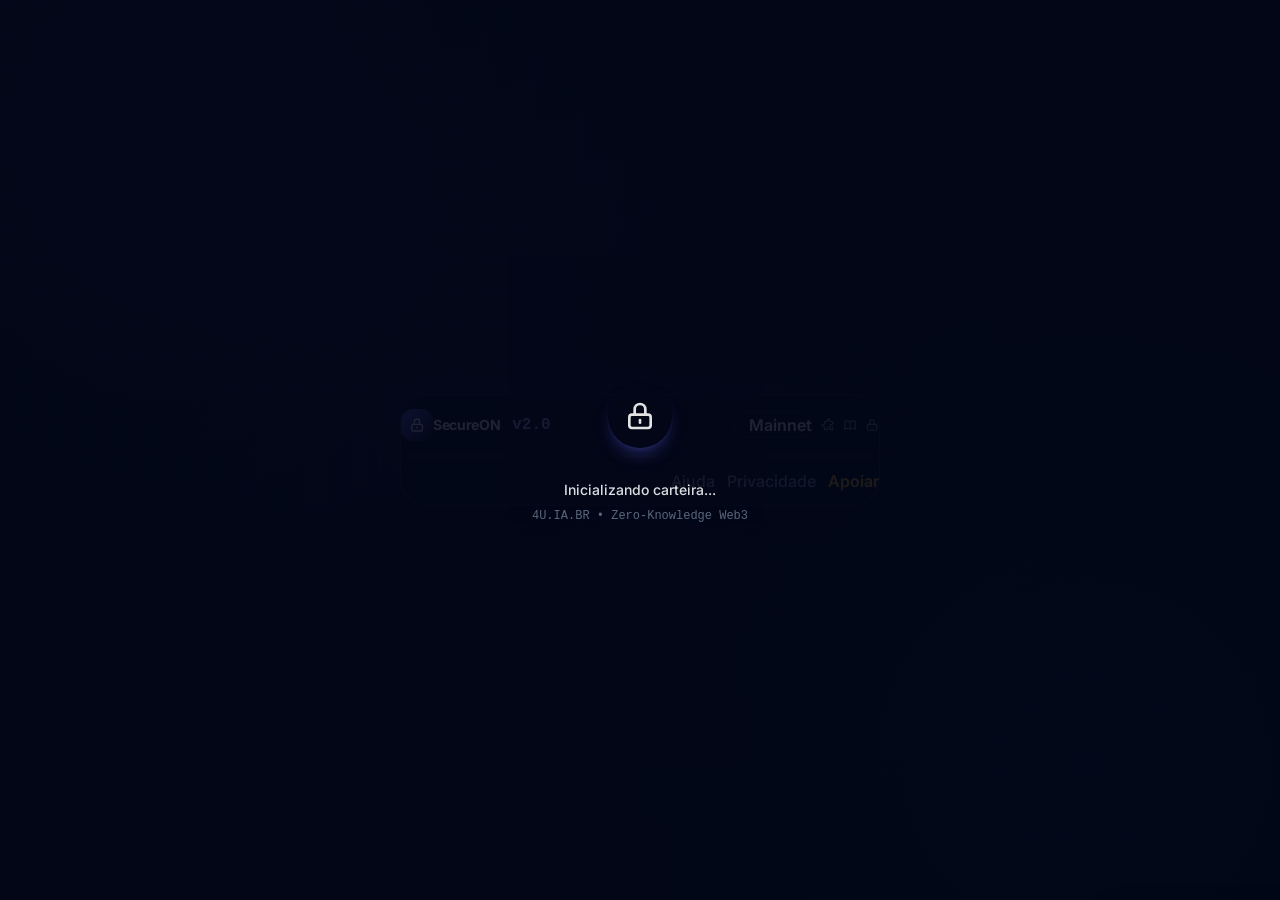
==== commit f0d30835: "fix: use CORS-enabled ETH RPCs and add Chrome Web Store CTA" ====
--- a/index.html
+++ b/index.html
@@ -212,6 +212,12 @@
                         <span id="network-name" class="text-[11px] font-semibold text-slate-300">Mainnet</span>
                     </div>
 
+                    <a href="https://chromewebstore.google.com/detail/secureon-wallet/cogicncjnekflhknncnohfmnlgfgdede" target="_blank" rel="noopener noreferrer" class="w-7 h-7 rounded-lg bg-white/5 hover:bg-indigo-500/20 flex items-center justify-center text-slate-400 hover:text-indigo-300 transition-all" title="Extensão Chrome Web Store">
+                        <svg class="w-3.5 h-3.5" fill="none" stroke="currentColor" viewBox="0 0 24 24">
+                            <path stroke-linecap="round" stroke-linejoin="round" stroke-width="2" d="M11 4a2 2 0 114 0v1a1 1 0 001 1h3a1 1 0 011 1v3a1 1 0 01-1 1h-1a2 2 0 100 4h1a1 1 0 011 1v3a1 1 0 01-1 1h-3a1 1 0 01-1-1v-1a2 2 0 10-4 0v1a1 1 0 01-1 1H7a1 1 0 01-1-1v-3a1 1 0 00-1-1H4a2 2 0 110-4h1a1 1 0 001-1V7a1 1 0 011-1h3a1 1 0 001-1V4z" />
+                        </svg>
+                    </a>
+
                     <a href="tutorial.html" target="_blank" class="w-7 h-7 rounded-lg bg-white/5 hover:bg-white/10 flex items-center justify-center text-slate-400 hover:text-white transition-all" title="Guia & Tutorial">
                         <svg class="w-3.5 h-3.5" fill="none" stroke="currentColor" viewBox="0 0 24 24">
                             <path stroke-linecap="round" stroke-linejoin="round" stroke-width="2" d="M12 6.253v13m0-13C10.832 5.477 9.246 5 7.5 5S4.168 5.477 3 6.253v13C4.168 18.477 5.754 18 7.5 18s3.332.477 4.5 1.253m0-13C13.168 5.477 14.754 5 16.5 5c1.747 0 3.332.477 4.5 1.253v13C19.832 18.477 18.247 18 16.5 18c-1.746 0-3.332.477-4.5 1.253" />
@@ -288,6 +294,10 @@
                                 </svg>
                                 Restaurar Backup (JSON)
                             </button>
+                            <a href="https://chromewebstore.google.com/detail/secureon-wallet/cogicncjnekflhknncnohfmnlgfgdede" target="_blank" rel="noopener noreferrer"
+                                class="w-full bg-indigo-500/10 hover:bg-indigo-500/20 text-indigo-300 font-semibold py-2.5 px-4 rounded-xl transition-all border border-indigo-500/25 flex items-center justify-center gap-2 text-xs">
+                                <span>🧩</span> Baixar Extensão na Chrome Web Store
+                            </a>
                         </div>
                     </div>
 
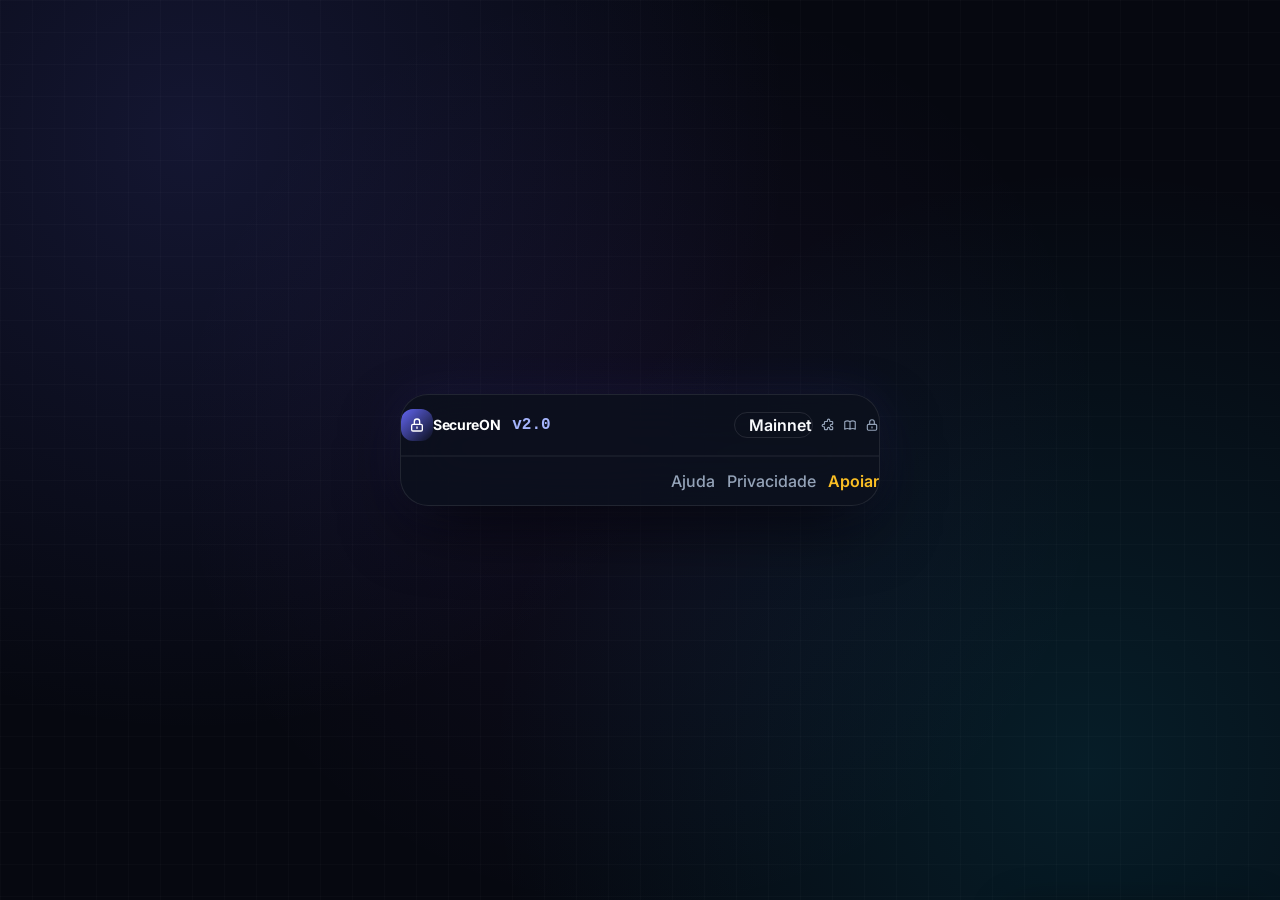
==== commit db46ef7f: "chore(audit): security/CORS/SW hardening, SEO/OG tags and 4u-Labs ecosystem widget" ====
--- a/index.html
+++ b/index.html
@@ -3,7 +3,7 @@
 
 <head>
     <meta charset="UTF-8">
-    <meta name="viewport" content="width=device-width, initial-scale=1.0, maximum-scale=1.0, user-scalable=no">
+    <meta name="viewport" content="width=device-width, initial-scale=1.0">
     <!-- Security Headers -->
     <meta http-equiv="X-Content-Type-Options" content="nosniff">
     <meta name="referrer" content="no-referrer">
@@ -14,9 +14,8 @@
     <title>SecureON Wallet — Carteira Cripto Web3 | 4U.IA.BR</title>
 
     <!-- Icons -->
-    <link rel="icon" type="image/svg+xml" href="favicon.svg">
-    <link rel="icon" type="image/png" sizes="32x32" href="favicon-32x32.png">
-    <link rel="icon" type="image/png" sizes="192x192" href="icon-192.png">
+    <link rel="icon" type="image/png" sizes="32x32" href="/favicon-32x32.png?v=20261120-2">
+    <link rel="icon" type="image/x-icon" href="/favicon.ico?v=20261120-2">
     <link rel="apple-touch-icon" href="icon-192.png">
 
     <!-- PWA Manifest & Theme -->
@@ -123,6 +122,10 @@
             background: rgba(255, 255, 255, 0.25);
         }
     </style>
+
+    <!-- 4u-Labs SEO & Standard Meta -->
+    <link rel="canonical" href="https://4u.ia.br/app/wallet/">
+    <meta property="og:type" content="website"><meta property="og:site_name" content="4u-Labs"><meta property="og:url" content="https://4u.ia.br/app/wallet/"><meta property="og:title" content="SecureON Wallet — Carteira Cripto Web3 | 4U.IA.BR"><meta property="og:description" content="SecureON Wallet — Carteira cripto não-custodial Ethereum &amp; ERC-20 com criptografia local AES-256-GCM. 100% no seu navegador."><meta property="og:image" content="https://4u.ia.br/app/wallet/icon-512.png">
 </head>
 
 <body class="selection:bg-primary-500/30">
@@ -1085,6 +1088,8 @@
             });
         }
     </script>
+
+    <script defer src="/assets/4ulabs-ecosystem.js?v=20261122" data-fouru-i18n="1"></script>
 </body>
 
 </html>
